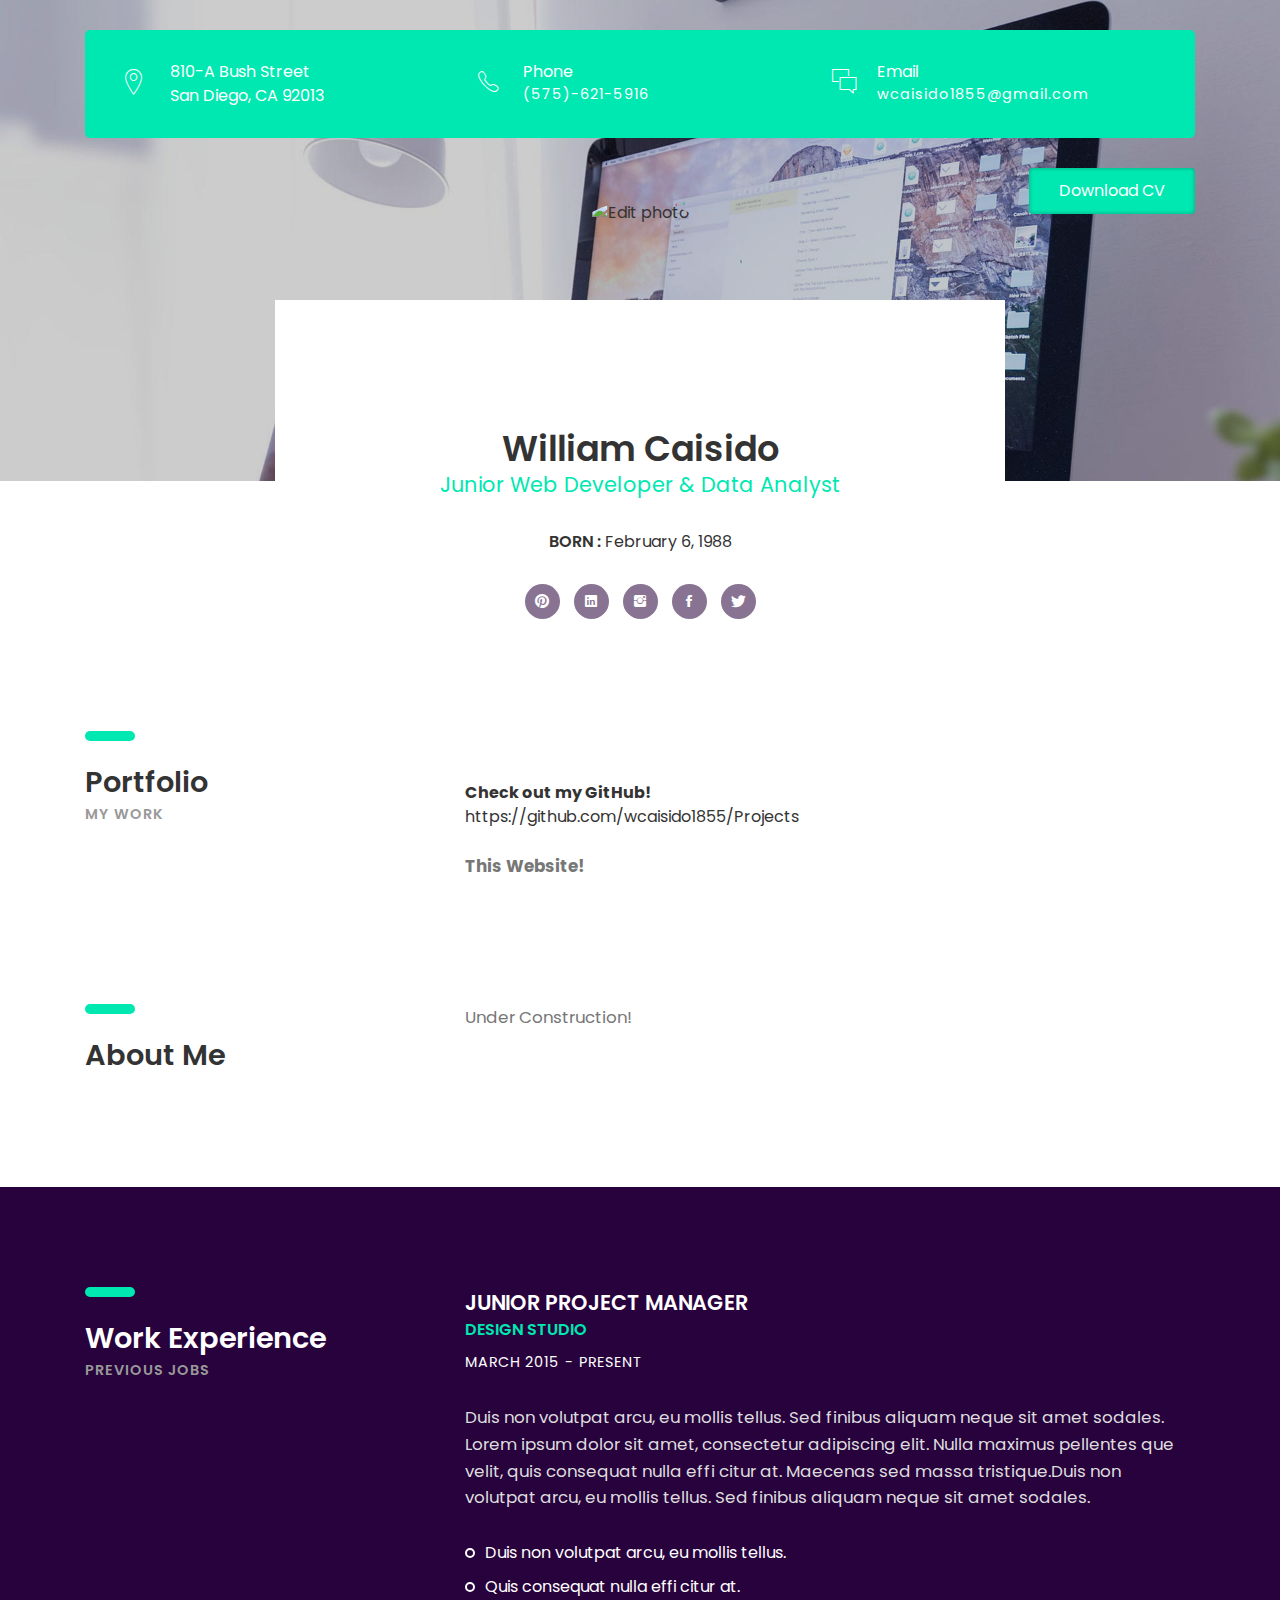
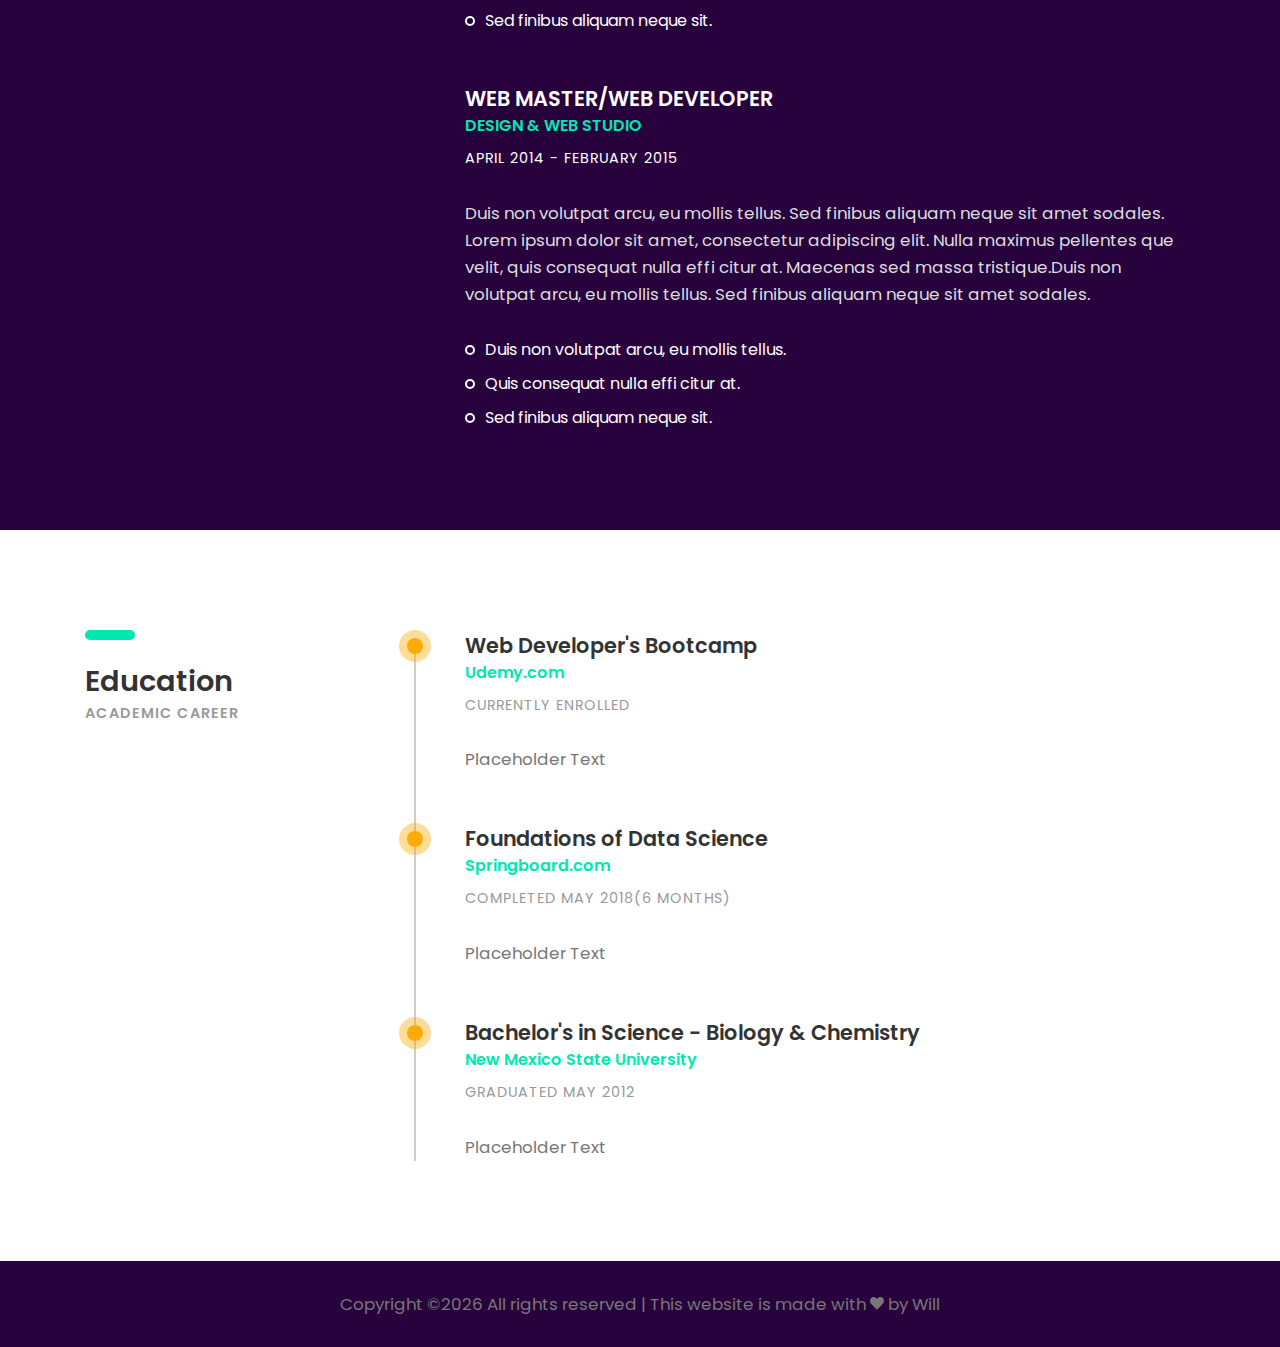
==== index.html @ fd8998e7 "1.1 - Import and Update Site Text" ====
<!DOCTYPE HTML>
<html lang="en">
<head>
	<title>William Caisido</title>
	<meta http-equiv="X-UA-Compatible" content="IE=edge">
    <meta name="viewport" content="width=device-width, initial-scale=1">
	<meta charset="UTF-8">
	
	
	<!-- Font -->
	
	<link href="https://fonts.googleapis.com/css?family=Poppins:400,500,600,700%7CAllura" rel="stylesheet">
	
	<!-- Stylesheets -->
	
	<link href="common-css/bootstrap.css" rel="stylesheet">
	
	<link href="common-css/ionicons.css" rel="stylesheet">
	
	<link href="common-css/fluidbox.min.css" rel="stylesheet">
	
	<link href="01-cv-portfolio/css/styles.css" rel="stylesheet">
	
	<link href="01-cv-portfolio/css/responsive.css" rel="stylesheet">
	
</head>
<body>
	
	<header>
		<div class="container">
			<div class="heading-wrapper">
				<div class="row">
					<div class="col-sm-6 col-md-6 col-lg-4">
						<div class="info">
							<i class="icon ion-ios-location-outline"></i>
							<div class="right-area">
								<h5>810-A Bush Street</h5>
								<h5>San Diego, CA 92013</h5>
							</div><!-- right-area -->
						</div><!-- info -->
					</div><!-- col-sm-4 -->
					
					<div class="col-sm-6 col-md-6 col-lg-4">
						<div class="info">
							<i class="icon ion-ios-telephone-outline"></i>
							<div class="right-area">
								<h5>Phone</h5>
								<h6>(575)-621-5916</h6>
							</div><!-- right-area -->
						</div><!-- info -->
					</div><!-- col-sm-4 -->
					
					<div class="col-sm-6 col-md-6 col-lg-4">
						<div class="info">
							<i class="icon ion-ios-chatboxes-outline"></i>
							<div class="right-area">
								<h5>Email</h5>
								<h6>wcaisido1855@gmail.com</h6>
							</div><!-- right-area -->
						</div><!-- info -->
					</div><!-- col-sm-4 -->
				</div><!-- row -->
			</div><!-- heading-wrapper -->
			
			<a class="downlad-btn" href="#">Download CV</a>
		</div><!-- container -->
	</header>
	
	<section class="intro-section">
		<div class="container">
			<div class="row">
				<div class="col-md-1 col-lg-2"></div>
				<div class="col-md-10 col-lg-8">
					<div class="intro">
						<div class="profile-img"><img src="https://media.licdn.com/dms/image/C4E03AQG9U7zNaRZNkA/profile-displayphoto-shrink_200_200/0?e=1534982400&amp;v=beta&amp;t=kC7SGoG4UHSGlye26r6-BPdef0Oy0zSQpSde2xQ9Ycw" class="profile-photo-edit__preview" alt="Edit photo" height="200" width="128"></div>
						<h2><b>William Caisido</b></h2>
						<h4 class="font-yellow">Junior Web Developer & Data Analyst</h4>
						<ul class="information margin-tb-30">
							<li><b>BORN : </b>February 6, 1988</li>

						</ul>
						<ul class="social-icons">
							<li><a href="#"><i class="ion-social-pinterest"></i></a></li>
							<li><a href="#"><i class="ion-social-linkedin"></i></a></li>
							<li><a href="#"><i class="ion-social-instagram"></i></a></li>
							<li><a href="#"><i class="ion-social-facebook"></i></a></li>
							<li><a href="#"><i class="ion-social-twitter"></i></a></li>
						</ul>
					</div><!-- intro -->
				</div><!-- col-sm-8 -->
			</div><!-- row -->
		</div><!-- container -->
	</section><!-- intro-section -->
	
	<section class="portfolio-section section">
		<div class="container">
			<div class="row">
				<div class="col-sm-4">
					<div class="heading">
						<h3><b>Portfolio</b></h3>
						<h6 class="font-lite-black"><b>MY WORK</b></h6>
						
					</div>
				</div><!-- col-sm-4 -->
			<div class="col-sm-8">
					<p class="margin-b-50"></p>
					<li><strong>Check out my GitHub!</strong></b>
						<ul>https://github.com/wcaisido1855/Projects</ul>
						<br>
						<p><strong>This Website!</strong></p>
					</br>
					</li>
			</div><!-- container -->	
		</div><!-- container -->
		

		
	</section><!-- portfolio-section -->
	
	
	<section class="about-section section">
		<div class="container">
			<div class="row">
				<div class="col-sm-4">
					<div class="heading">
						<h3><b>About Me</b></h3>
					</div>
				</div><!-- col-sm-4 -->
				<div class="col-sm-8">
					<p class="margin-b-50">Under Construction!</p>
					

		</div><!-- container -->
	</section><!-- about-section -->
	
	<section class="experience-section section">
		<div class="container">
			<div class="row">
				<div class="col-sm-4">
					<div class="heading">
						<h3><b>Work Experience</b></h3>
						<h6 class="font-lite-black"><b>PREVIOUS JOBS</b></h6>
					</div>
				</div><!-- col-sm-4 -->
				<div class="col-sm-8">
				
					<div class="experience margin-b-50">
						<h4><b>JUNIOR PROJECT MANAGER</b></h4>
						<h5 class="font-yellow"><b>DESIGN STUDIO</b></h5>
						<h6 class="margin-t-10">MARCH 2015 - PRESENT</h6>
						<p class="font-semi-white margin-tb-30">Duis non volutpat arcu, eu mollis tellus. Sed finibus aliquam neque sit amet sodales. 
							Lorem ipsum dolor sit amet, consectetur adipiscing elit. Nulla maximus pellentes que velit, 
							quis consequat nulla effi citur at. Maecenas sed massa tristique.Duis non volutpat arcu, 
							eu mollis tellus. Sed finibus aliquam neque sit amet sodales. </p>
						<ul class="list margin-b-30">
							<li>Duis non volutpat arcu, eu mollis tellus.</li>
							<li>Quis consequat nulla effi citur at.</li>
							<li>Sed finibus aliquam neque sit.</li>
						</ul>
					</div><!-- experience -->
					
					<div class="experience margin-b-50">
						<h4><b>WEB MASTER/WEB DEVELOPER</b></h4>
						<h5 class="font-yellow"><b>DESIGN & WEB STUDIO</b></h5>
						<h6 class="margin-t-10">APRIL 2014 - FEBRUARY 2015</h6>
						<p class="font-semi-white margin-tb-30">Duis non volutpat arcu, eu mollis tellus. Sed finibus aliquam neque sit amet sodales. 
							Lorem ipsum dolor sit amet, consectetur adipiscing elit. Nulla maximus pellentes que velit, 
							quis consequat nulla effi citur at. Maecenas sed massa tristique.Duis non volutpat arcu, 
							eu mollis tellus. Sed finibus aliquam neque sit amet sodales. </p>
						<ul class="list margin-b-30">
							<li>Duis non volutpat arcu, eu mollis tellus.</li>
							<li>Quis consequat nulla effi citur at.</li>
							<li>Sed finibus aliquam neque sit.</li>
						</ul>
					</div><!-- experience -->
					
				</div><!-- col-sm-8 -->
			</div><!-- row -->
		</div><!-- container -->
		
	</section><!-- experience-section -->
	
	<section class="education-section section">
		<div class="container">
			<div class="row">
				<div class="col-sm-4">
					<div class="heading">
						<h3><b>Education</b></h3>
						<h6 class="font-lite-black"><b>ACADEMIC CAREER</b></h6>
					</div>
				</div><!-- col-sm-4 -->
				<div class="col-sm-8">
					<div class="education-wrapper">
						<div class="education margin-b-50">
							<h4><b>Web Developer's Bootcamp</b></h4>
							<h5 class="font-yellow"><b>Udemy.com</b></h5>
							<h6 class="font-lite-black margin-t-10">CURRENTLY ENROLLED</h6>
							<p class="margin-tb-30">Placeholder Text</p>
						</div><!-- education -->
						
						<div class="education margin-b-50">
							<h4><b>Foundations of Data Science</b></h4>
							<h5 class="font-yellow"><b>Springboard.com</b></h5>
							<h6 class="font-lite-black margin-t-10">COMPLETED MAY 2018(6 MONTHS)</h6>
							<p class="margin-tb-30">Placeholder Text</p>
						</div><!-- education -->
						
						<div class="education margin-b-50">
							<h4><b>Bachelor's in Science  - Biology & Chemistry</b></h4>
							<h5 class="font-yellow"><b>New Mexico State University</b></h5>
							<h6 class="font-lite-black margin-t-10">GRADUATED MAY 2012</h6>
							<p class="margin-tb-30">Placeholder Text</p>
						</div><!-- education -->
					</div><!-- education-wrapper -->
				</div><!-- col-sm-8 -->
			</div><!-- row -->
		</div><!-- container -->
		
	</section><!-- about-section -->
	
	
	<footer>
		<p class="copyright">
			<!-- Link back to Colorlib can't be removed. Template is licensed under CC BY 3.0. -->
Copyright &copy;<script>document.write(new Date().getFullYear());</script> All rights reserved | This website is made with <i class="ion-heart" aria-hidden="true"></i> by <a href="https://colorlib.com" target="_blank">Will</a>
<!-- Link back to Colorlib can't be removed. Template is licensed under CC BY 3.0. -->
		</p>


	</footer>
	
	
	<!-- SCIPTS -->
	
	<script src="common-js/jquery-3.2.1.min.js"></script>
	
	<script src="common-js/tether.min.js"></script>
	
	<script src="common-js/bootstrap.js"></script>
	
	<script src="common-js/isotope.pkgd.min.js"></script>
	
	<script src="common-js/jquery.waypoints.min.js"></script>
	
	<script src="common-js/progressbar.min.js"></script>
	
	<script src="common-js/jquery.fluidbox.min.js"></script>
	
	<script src="common-js/scripts.js"></script>
	
</body>
</html>
---- common-css/fluidbox.min.css ----
@-webkit-keyframes a{0%{-webkit-transform:translate(-50%,-50%) rotateX(0) rotateY(0);transform:translate(-50%,-50%) rotateX(0) rotateY(0)}50%{-webkit-transform:translate(-50%,-50%) rotateX(-180deg) rotateY(0);transform:translate(-50%,-50%) rotateX(-180deg) rotateY(0)}to{-webkit-transform:translate(-50%,-50%) rotateX(-180deg) rotateY(-180deg);transform:translate(-50%,-50%) rotateX(-180deg) rotateY(-180deg)}}@keyframes a{0%{-webkit-transform:translate(-50%,-50%) rotateX(0) rotateY(0);transform:translate(-50%,-50%) rotateX(0) rotateY(0)}50%{-webkit-transform:translate(-50%,-50%) rotateX(-180deg) rotateY(0);transform:translate(-50%,-50%) rotateX(-180deg) rotateY(0)}to{-webkit-transform:translate(-50%,-50%) rotateX(-180deg) rotateY(-180deg);transform:translate(-50%,-50%) rotateX(-180deg) rotateY(-180deg)}}.fluidbox{outline:none}.fluidbox__overlay{background-color:hsla(0,0%,100%,.85);cursor:pointer;cursor:zoom-out;opacity:0;pointer-events:none;position:fixed;top:-100%;left:0;bottom:-100%;right:0;-webkit-transition:all .5s ease-in-out;transition:all .5s ease-in-out}.fluidbox--opened .fluidbox__overlay{pointer-events:auto}.fluidbox__wrap{background-position:center center;background-size:cover;margin:0 auto;position:relative;-webkit-transition:all .5s ease-in-out;transition:all .5s ease-in-out}.fluidbox--closed .fluidbox__thumb,.fluidbox__thumb{-webkit-transition:opacity 0s ease-in-out 0s;transition:opacity 0s ease-in-out 0s}.fluidbox__ghost{background-size:100% 100%;background-position:center center;background-repeat:no-repeat;position:absolute;-webkit-transition:opacity 0s 0s,-webkit-transform .5s 0s;transition:opacity 0s 0s,-webkit-transform .5s 0s;transition:opacity 0s 0s,transform .5s 0s;transition:opacity 0s 0s,transform .5s 0s,-webkit-transform .5s 0s}.fluidbox--opened .fluidbox__ghost{cursor:pointer;cursor:zoom-out}.fluidbox--closed .fluidbox__ghost{-webkit-transition:opacity 0s .5s,-webkit-transform .5s 0s;transition:opacity 0s .5s,-webkit-transform .5s 0s;transition:opacity 0s .5s,transform .5s 0s;transition:opacity 0s .5s,transform .5s 0s,-webkit-transform .5s 0s}.fluidbox__loader{opacity:0;-webkit-perspective:200px;perspective:200px;pointer-events:none;position:absolute;top:0;left:0;bottom:0;right:0}.fluidbox__loader:before{background-color:hsla(0,0%,100%,.85);content:'';-webkit-transform-style:preserve-3d;transform-style:preserve-3d;position:absolute;top:50%;left:50%;width:20%;padding-bottom:20%;-webkit-transform:translate(-50%,-50%);transform:translate(-50%,-50%);-webkit-transition-property:-webkit-transform;transition-property:-webkit-transform;transition-property:transform;transition-property:transform,-webkit-transform;-webkit-transition-duration:.5s;transition-duration:.5s;-webkit-transition-delay:0s;transition-delay:0s}.fluidbox--loading .fluidbox__loader{opacity:1;-webkit-transition:opacity .5s ease-in-out .5s;transition:opacity .5s ease-in-out .5s}.fluidbox--loading .fluidbox__loader:before{-webkit-animation:a 1s 0s infinite ease-in-out forwards;animation:a 1s 0s infinite ease-in-out forwards}
/*# sourceMappingURL=fluidbox.min.css.map */
---- 01-cv-portfolio/css/styles.css ----
/*
====================================================

* 	[Master Stylesheet]
	
	Theme Name :  
	Version    :  
	Author     :  
	Author URI :  

====================================================

	TOC
	
	1. PRIMARY STYLES
	2. COMMONS FOR PAGE DESIGN
	3. HEADER
	4. INTRO SECTION
	5. PORFOLIO SECTION
	6. ABOUT SECTION
	7. EXPERIENCE SECTION
	8. EDUCATION SECTION
	9. COUNTER SECTION
	10. FOOTER

====================================================


/* ---------------------------------
1. PRIMARY STYLES
--------------------------------- */

html{ font-size: 100%; height: 100%; overflow-x: hidden; margin: 0px;  padding: 0px; touch-action: manipulation; }


body{ font-size: 16px; font-family: 'Poppins', serif; width: 100%; height: 100%; margin: 0; font-weight: 400;
	-webkit-font-smoothing: antialiased; -moz-osx-font-smoothing: grayscale; word-wrap: break-word; 
	color: #333; }

h1, h2, h3, h4, h5, h6, p, a, ul, span, li, img, inpot, button{ margin: 0; padding: 0; }

h1,h2,h3,h4,h5,h6{ line-height: 1.5; font-weight: inherit; }

h1,h2,h3{ font-family: 'Poppins', cursive; }

p{ line-height: 1.6; font-size: 1.05em; font-weight: 400; color: #777; }

h1{ font-size: 4em; line-height: 1; }
h2{ font-size: 2.2em; line-height: 1.1; }
h3{ font-size: 1.8em; }
h4{ font-size: 1.3em; }
h5{ font-size: 1em; }
h6{ font-size: .9em; letter-spacing: 1px; }

a, button{ display: inline-block; text-decoration: none; color: inherit; line-height: 1; 
	-webkit-transition: all .25s ease-in-out; transition: all .25s ease-in-out; }

a:focus, a:active, a:hover,
button:focus, button:active, button:hover,
a b.light-color:hover{ text-decoration: none; color: #00e8b1; }

b{ font-weight: 600; }

img{ width: 100%; }

li{ list-style: none; display: inline-block; }

span{ display: inline-block; }

button{ outline: 0; border: 0; background: none; cursor: pointer; }

.icon{ font-size: 1.1em; display: inline-block; line-height: inherit; }

[class^="icon-"]:before, [class*=" icon-"]:before{ line-height: inherit; }

b.max-bold{ font-weight: 700; }



/* ---------------------------------
2. COMMONS FOR PAGE DESIGN
--------------------------------- */

.section{ padding: 100px 0 50px; }

.section .heading{ margin-bottom: 60px; }

.section .heading:before{ content:''; height: 10px; width: 50px; border-radius: 5px;
	margin-bottom: 20px; display: block; background: #00e8b1; }
	
.margin-t-10{ margin-top: 10px; }

.margin-b-30{ margin-bottom: 30px; }
.margin-b-50{ margin-bottom: 50px; }

.margin-tb-30{ margin-top: 30px; margin-bottom: 30px; }

.font-yellow{ color: #00e8b1; }

.font-semi-white{ color: #ddd; }

.font-lite-black{ color: #999; }


/* ---------------------------------
3. HEADER
--------------------------------- */

header{ position: absolute; top: 30px; left: 0; right: 0; z-index: 100; }

header .heading-wrapper{ border-radius: 5px; padding: 30px 40px 20px; background: #00e8b1; color: #fff; }

header .info{ margin-bottom: 10px; }

header .info .icon{ float: left; font-size: 30px; }

header .info .right-area{ margin-left: 45px; }

header .downlad-btn{ padding: 15px 30px; border-radius: 4px; float: right; margin-top: 30px;
	box-shadow: inset 0 0px 4px rgba(0,0,0,.3); background: #00e8b1; color: #fff; 
	-webkit-transition: all .2s ease; transition: all .2s ease; }

header .downlad-btn:hover{ -webkit-transform: translateY(-4px); transform: translateY(-4px); }


/* ---------------------------------
4. INTRO SECTION
--------------------------------- */

.intro-section{ padding-top: 200px; position: relative; background-size: cover; 
	z-index: 1;background-image: url(../../images/slider-1-1920x1080.jpg); }

.intro-section:before{ content:''; z-index: -1; position: absolute; top: 0; bottom: 0; left: 0; 
	right: 0; background: rgba(0,0,0, .2); }
	
.intro-section:after{ content: ''; position: absolute; bottom: 0; left: 0; right: 0;
	height: 150px; z-index: -1; background: #fff; }

.intro{ padding: 0 20px; margin-top: 100px; text-align: center; background: #fff; }

.intro .profile-img{ height: 200px; width: 200px; border-radius: 100px; margin: 0 auto; 
	overflow: hidden; position: relative; top: -100px; margin-bottom: -70px;  }

.intro .information > li{ display: block; margin: 5px 0; }

.intro .social-icons > li > a{ height: 35px; line-height: 35px; width: 35px; border-radius: 20px; 
	overflow: hidden; z-index: 1; position: relative; margin: 0 5px 5px; background: #887392; color: #fff; }

.intro .social-icons > li > a:after{ content: ''; position: absolute; bottom: 0; left: 0; right: 0;
	top: 0; z-index: -1; border-radius: 20px; background: #FFA804; 
	-webkit-transition: all .2s ease; transition: all .2s ease;
	-webkit-transform: scale(0); transform: scale(0); }

.intro .social-icons > li > a:hover:after{ -webkit-transform: scale(1); transform: scale(1); }


/* ---------------------------------
5. PORFOLIO SECTION
--------------------------------- */

.portfolio-section{ padding-bottom: 0; }

.portfolio-section .portfolioFilter{ margin-top: 60px; color: #666; }

.portfolio-section .portfolioFilter a{ margin: 10px 10px 0 0; }

.portfolio-section .portfolioFilter a.current{  color: #FFA804; }

.portfolio-section .portfolioContainer{ margin-left: -15px; margin-right: -15px; }

.portfolio-section .p-item{ width: 33.333%; padding: 0 7.5px 0px; margin-top: 15px; }

.portfolio-section .p-item a{ display: inline; }

.portfolio-section .p-item.p-item-2 .img:first-child{ float: left; width: 50%; padding-right: 7.5px; }

.portfolio-section .p-item.p-item-2 .img:last-child{ float: right; width: 50%; padding-left: 7.5px; }


/* ---------------------------------
6. ABOUT SECTION
--------------------------------- */

.radial-progress{ position: relative; max-width: 200px; margin: 0 auto; }

.radial-progress .progressbar-text{ font-size: 2.2em; font-weight: 500; 
	padding-bottom: 25px!important; color: #333!important; }

.radial-progress .progressbar-text:after{ content:'%'; }

.radial-progress .progress-title{ position: absolute; top: 50%; left: 50%; width: 100%;
	letter-spacing: 0; text-align: center; transform: translate(-50%, 15px); color: #777; }

	

/* ---------------------------------
7. EXPERIENCE SECTION
--------------------------------- */

.experience-section{ background: #28023D; color: #fff; }

.experience .list > li{ display: block; position: relative; margin-bottom: 10px; padding-left: 20px; }

.experience .list > li:before{ content: ''; position: absolute; top: 50%; left: 0; height: 10px; 
	width: 10px; margin-top: -5px; display: block; border-radius: 10px; border: 2px solid #fff; }

	
/* ---------------------------------
8. EDUCATION SECTION
--------------------------------- */

.education-wrapper{ position: relative; }

.education-wrapper:after{ content:''; position: absolute; top: 8px; bottom: 0; left: -51px;
	width: 2px; background: #ccc; }

.education-wrapper .education{ position: relative; }

.education-wrapper .education:after{ content:''; position: absolute; top: 8px; left: -58px; width: 16px; 
	height: 16px; border-radius: 10px; z-index: 1;
	box-shadow: 0 0 0 8px rgba(255,171,0, .4); background: #FFAB00; }
	
	
/* ---------------------------------
9. COUNTER SECTION
--------------------------------- */

.counter-section{ position: relative; padding: 100px 0 70px; background-size: cover; z-index: 1; 
	background-image: url(../../images/slider-2-1920x600.jpg); color: #fff; }

.counter-section:after{ content:''; z-index: -1; position: absolute; top: 0; bottom: 0; left: 0; 
	right: 0; background: rgba(0,0,0, .2); }

.counter{ position: relative; }
	
.counter .title{ text-align: right; margin-right: 130px; }

.counter .desc{ position: absolute; bottom: 4px; right: 0px; width: 110px; }


/* RADIAL PREOGRESS SECTION */


.radial-progress{ position: relative; max-width: 200px; margin: 0 auto; }

.radial-progress .progressbar-text{ font-size: 2.2em; font-weight: 500; 
	padding-bottom: 25px!important; color: #333!important; }

.radial-progress .progressbar-text:after{ content:'%'; }

.radial-progress .progress-title{ position: absolute; top: 50%; left: 50%; width: 100%;
	letter-spacing: 0; text-align: center; transform: translate(-50%, 15px); color: #777; }

	
	
/* ---------------------------------
10. FOOTER
--------------------------------- */

.copyright{ text-align: center; padding: 30px 0; background: #28023D; }
---- 01-cv-portfolio/css/responsive.css ----
/* Screens Resolution : 992px
-------------------------------------------------------------------------- */
@media only screen and (max-width: 1200px) {
	/* ---------------------------------
	9. COUNTER SECTION
	--------------------------------- */

	.counter-section{ text-align: center; padding: 50px 0 20px; }

	.counter{ display: inline-block; }
	
	.counter .desc{ text-align: left; }
}

/* Screens Resolution : 992px
-------------------------------------------------------------------------- */
@media only screen and (max-width: 992px) {
	
	/* ---------------------------------
	4. INTRO SECTION
	--------------------------------- */

	.intro-section{ padding-top: 250px; }
	
}

/* Screens Resolution : 767px
-------------------------------------------------------------------------- */
@media only screen and (max-width: 767px) {
	
	/* ---------------------------------
	1. PRIMARY STYLES
	--------------------------------- */

	p{ line-height: 1.4; }

	h1{ font-size: 3em; }
	h2{ font-size: 2em; }
	h3{ font-size: 1.8em; }


	
	/* ---------------------------------
	2. COMMONS FOR PAGE DESIGN
	--------------------------------- */

	.section{ padding: 50px 0 0px; }

	.section .heading{ margin-bottom: 30px; }

	
	/* ---------------------------------
	4. INTRO SECTION
	--------------------------------- */

	.intro-section{ padding-top: 350px; }


	/* ---------------------------------
	5. PORFOLIO SECTION
	--------------------------------- */

	.portfolio-section{ padding-bottom: 0; }
	
	.portfolio-section .portfolioFilter{ margin: 0px 0 10px; }
	
	.portfolio-section .portfolioContainer{ margin-left: 0; margin-right: 0; }

	.portfolio-section .p-item{ width: 50%; padding: 0 15px 0px; }

	.portfolio-section .p-item{ max-width: 400px; }

	
	/* ---------------------------------
	8. EDUCATION SECTION
	--------------------------------- */
	
	.education-wrapper:after,
	.education-wrapper .education:after{ display: none; }

}

/* Screens Resolution : 575px
-------------------------------------------------------------------------- */
@media only screen and (max-width: 575px) {
	
	/* ---------------------------------
	1. PRIMARY STYLES
	--------------------------------- */

	body{ font-size: 14px;  }
	

	/* ---------------------------------
	5. PORFOLIO SECTION
	--------------------------------- */
	
	.portfolio-section .p-item{ width: 100%; }
	
}

/* Screens Resolution : 479px
-------------------------------------------------------------------------- */
@media only screen and (max-width: 479px) {


}

/* Screens Resolution : 359px
-------------------------------------------------------------------------- */
@media only screen and (max-width: 359px) {
	
	/* ---------------------------------
	3. HEADER
	--------------------------------- */

	header .heading-wrapper{  padding: 30px 20px 20px; }

	header .info .icon{ font-size: 25px; }

	header .info .right-area{ margin-left: 35px; }

}

/* Screens Resolution : 290px
-------------------------------------------------------------------------- */
@media only screen and (max-width: 290px) {

	
}

/* Screens Resolution : 290px
-------------------------------------------------------------------------- */
@media only screen and (max-width: 260px) {
	
	/* ---------------------------------
	3. HEADER
	--------------------------------- */

	header .heading-wrapper{  padding: 10px 15px 0px; }

	header .info .icon{ font-size: 15px; }

	header .info .right-area{ margin-left: 20px; }
	
	/* ---------------------------------
	4. INTRO SECTION
	--------------------------------- */

	.intro .profile-img{ width: 80%; height: auto; top: 0; margin-bottom: 10px; }
	
	.intro{ padding: 20px 10px 0; margin-right: -15px; margin-left: -15px; }
	
}
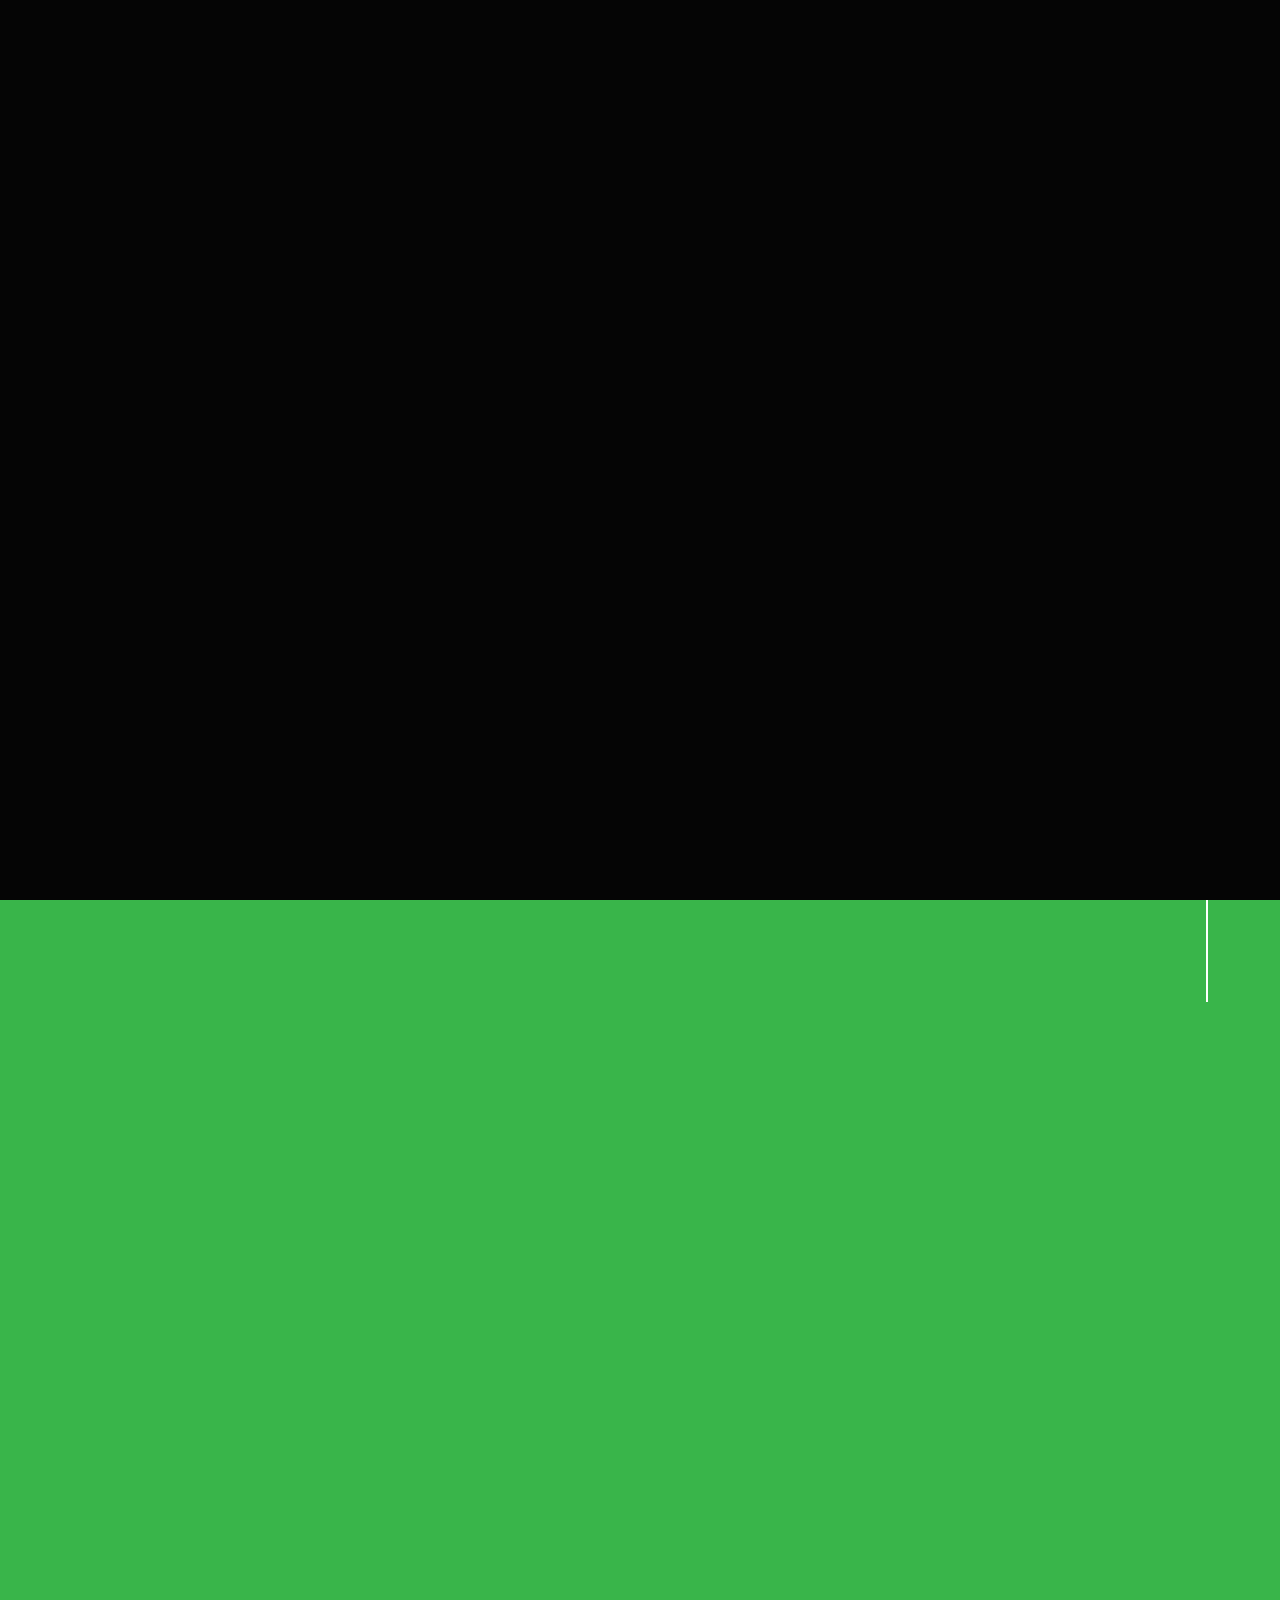
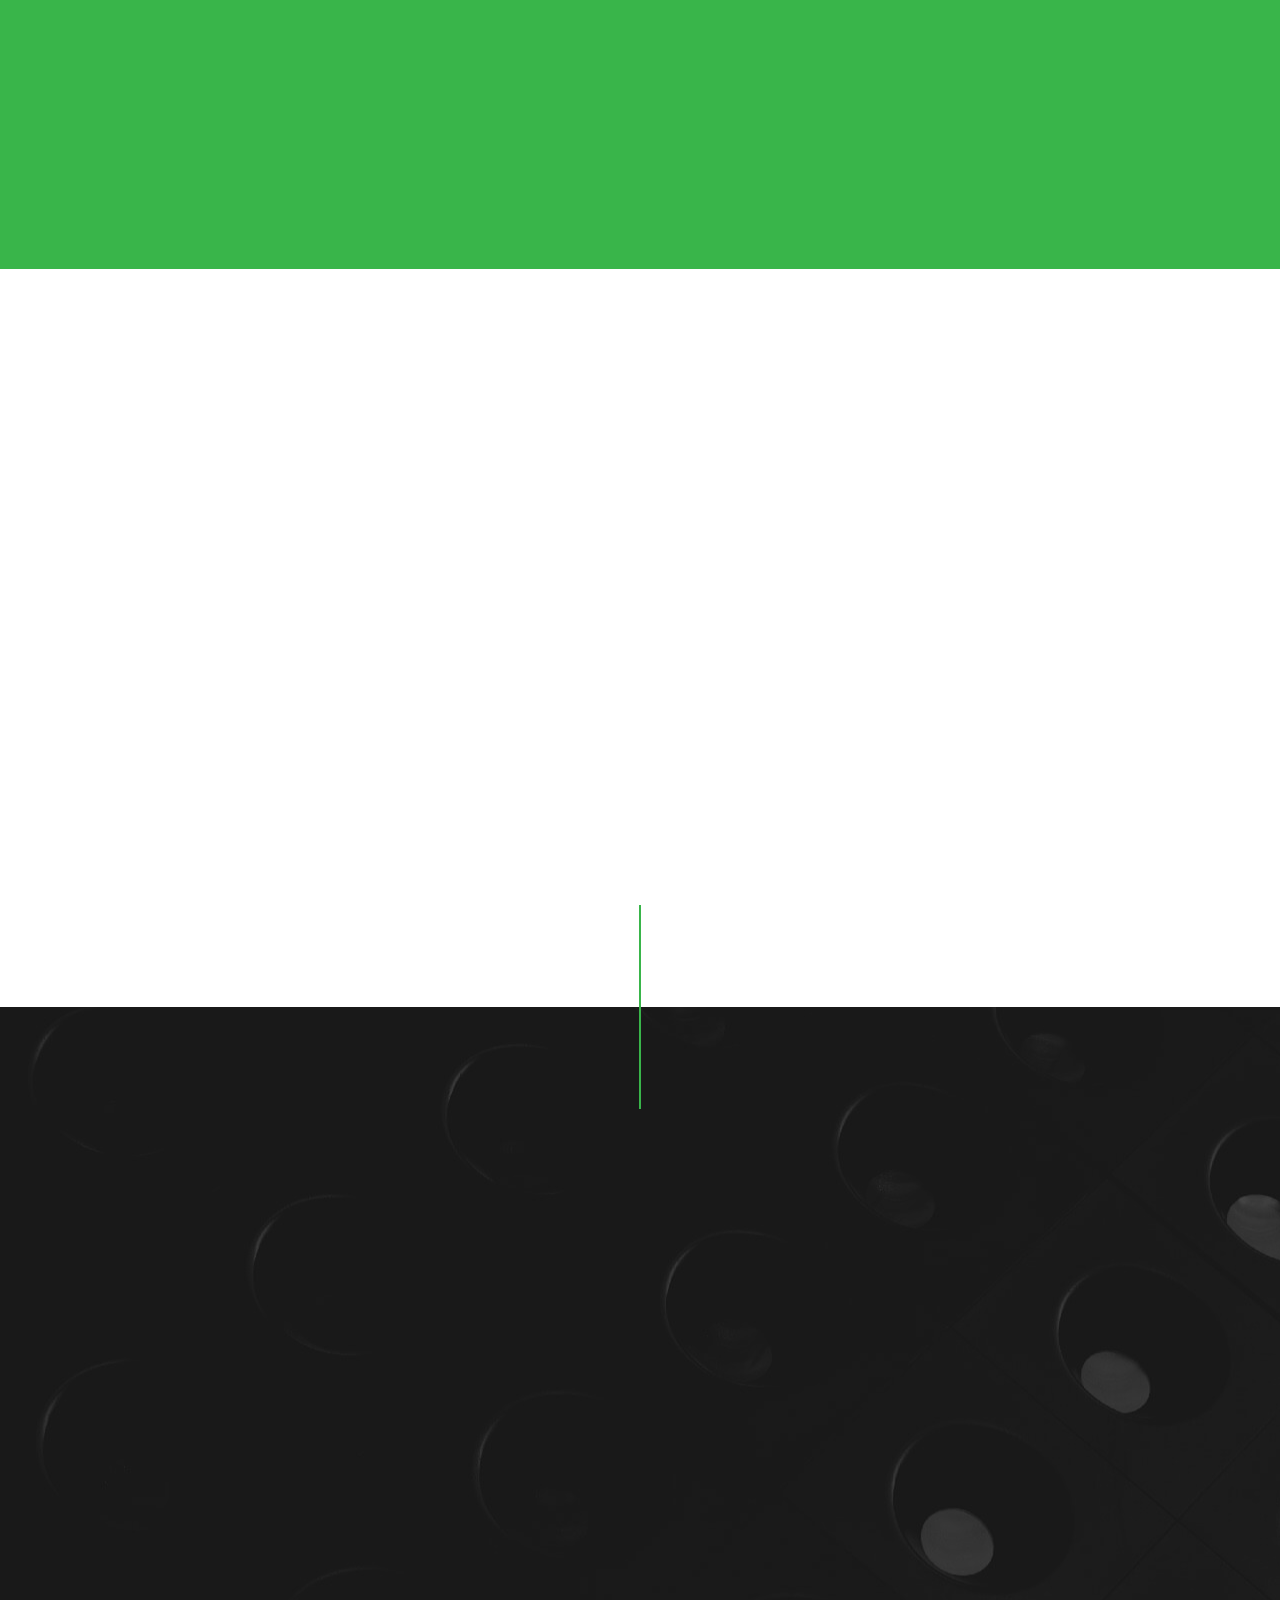
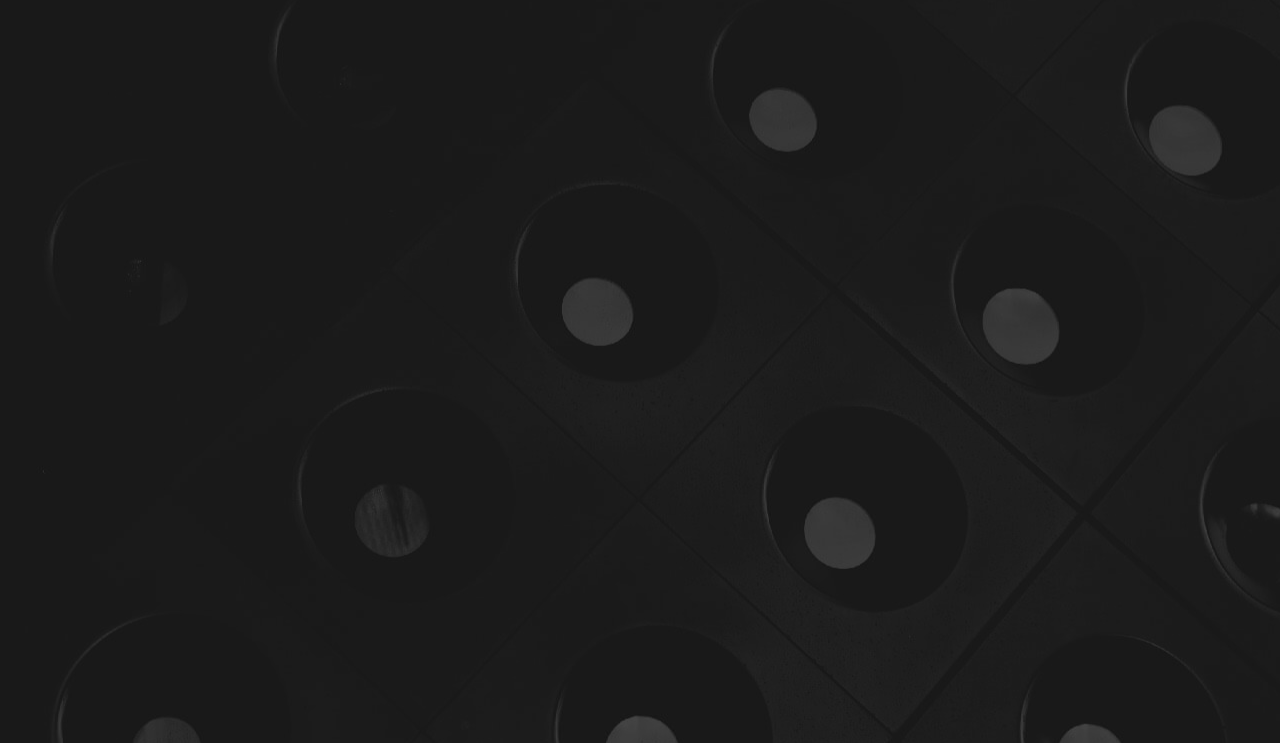
==== commit c89038f1: "Updated Files to reflect Site Version 2.0" ====
--- a/index.html
+++ b/index.html
@@ -1,252 +1,390 @@
-<!DOCTYPE HTML>
-<html lang="en">
+<!DOCTYPE html>
+<!--[if lt IE 9 ]><html class="no-js oldie" lang="en"> <![endif]-->
+<!--[if IE 9 ]><html class="no-js oldie ie9" lang="en"> <![endif]-->
+<!--[if (gte IE 9)|!(IE)]><!-->
+<html class="no-js" lang="en">
+<!--<![endif]-->
+
 <head>
-	<title>William Caisido</title>
-	<meta http-equiv="X-UA-Compatible" content="IE=edge">
+
+    <!--- basic page needs
+    ================================================== -->
+    <meta charset="utf-8">
+    <title>Caisido</title>
+    <meta name="description" content="">
+    <meta name="author" content="">
+
+    <!-- mobile specific metas
+    ================================================== -->
     <meta name="viewport" content="width=device-width, initial-scale=1">
-	<meta charset="UTF-8">
-	
-	
-	<!-- Font -->
-	
-	<link href="https://fonts.googleapis.com/css?family=Poppins:400,500,600,700%7CAllura" rel="stylesheet">
-	
-	<!-- Stylesheets -->
-	
-	<link href="common-css/bootstrap.css" rel="stylesheet">
-	
-	<link href="common-css/ionicons.css" rel="stylesheet">
-	
-	<link href="common-css/fluidbox.min.css" rel="stylesheet">
-	
-	<link href="01-cv-portfolio/css/styles.css" rel="stylesheet">
-	
-	<link href="01-cv-portfolio/css/responsive.css" rel="stylesheet">
-	
+
+    <!-- CSS
+    ================================================== -->
+    <link rel="stylesheet" href="css/base.css">
+    <link rel="stylesheet" href="css/vendor.css">
+    <link rel="stylesheet" href="css/main.css">
+
+    <!-- script
+    ================================================== -->
+    <script src="js/modernizr.js"></script>
+    <script src="js/pace.min.js"></script>
+
+    <!-- favicons
+    ================================================== -->
+    <link rel="shortcut icon" href="favicon.ico" type="image/x-icon">
+    <link rel="icon" href="favicon.ico" type="image/x-icon">
+
 </head>
-<body>
-	
-	<header>
-		<div class="container">
-			<div class="heading-wrapper">
-				<div class="row">
-					<div class="col-sm-6 col-md-6 col-lg-4">
-						<div class="info">
-							<i class="icon ion-ios-location-outline"></i>
-							<div class="right-area">
-								<h5>810-A Bush Street</h5>
-								<h5>San Diego, CA 92013</h5>
-							</div><!-- right-area -->
-						</div><!-- info -->
-					</div><!-- col-sm-4 -->
-					
-					<div class="col-sm-6 col-md-6 col-lg-4">
-						<div class="info">
-							<i class="icon ion-ios-telephone-outline"></i>
-							<div class="right-area">
-								<h5>Phone</h5>
-								<h6>(575)-621-5916</h6>
-							</div><!-- right-area -->
-						</div><!-- info -->
-					</div><!-- col-sm-4 -->
-					
-					<div class="col-sm-6 col-md-6 col-lg-4">
-						<div class="info">
-							<i class="icon ion-ios-chatboxes-outline"></i>
-							<div class="right-area">
-								<h5>Email</h5>
-								<h6>wcaisido1855@gmail.com</h6>
-							</div><!-- right-area -->
-						</div><!-- info -->
-					</div><!-- col-sm-4 -->
-				</div><!-- row -->
-			</div><!-- heading-wrapper -->
-			
-			<a class="downlad-btn" href="#">Download CV</a>
-		</div><!-- container -->
-	</header>
-	
-	<section class="intro-section">
-		<div class="container">
-			<div class="row">
-				<div class="col-md-1 col-lg-2"></div>
-				<div class="col-md-10 col-lg-8">
-					<div class="intro">
-						<div class="profile-img"><img src="https://media.licdn.com/dms/image/C4E03AQG9U7zNaRZNkA/profile-displayphoto-shrink_200_200/0?e=1534982400&amp;v=beta&amp;t=kC7SGoG4UHSGlye26r6-BPdef0Oy0zSQpSde2xQ9Ycw" class="profile-photo-edit__preview" alt="Edit photo" height="200" width="128"></div>
-						<h2><b>William Caisido</b></h2>
-						<h4 class="font-yellow">Junior Web Developer & Data Analyst</h4>
-						<ul class="information margin-tb-30">
-							<li><b>BORN : </b>February 6, 1988</li>
-
-						</ul>
-						<ul class="social-icons">
-							<li><a href="#"><i class="ion-social-pinterest"></i></a></li>
-							<li><a href="#"><i class="ion-social-linkedin"></i></a></li>
-							<li><a href="#"><i class="ion-social-instagram"></i></a></li>
-							<li><a href="#"><i class="ion-social-facebook"></i></a></li>
-							<li><a href="#"><i class="ion-social-twitter"></i></a></li>
-						</ul>
-					</div><!-- intro -->
-				</div><!-- col-sm-8 -->
-			</div><!-- row -->
-		</div><!-- container -->
-	</section><!-- intro-section -->
-	
-	<section class="portfolio-section section">
-		<div class="container">
-			<div class="row">
-				<div class="col-sm-4">
-					<div class="heading">
-						<h3><b>Portfolio</b></h3>
-						<h6 class="font-lite-black"><b>MY WORK</b></h6>
-						
-					</div>
-				</div><!-- col-sm-4 -->
-			<div class="col-sm-8">
-					<p class="margin-b-50"></p>
-					<li><strong>Check out my GitHub!</strong></b>
-						<ul>https://github.com/wcaisido1855/Projects</ul>
-						<br>
-						<p><strong>This Website!</strong></p>
-					</br>
-					</li>
-			</div><!-- container -->	
-		</div><!-- container -->
-		
-
-		
-	</section><!-- portfolio-section -->
-	
-	
-	<section class="about-section section">
-		<div class="container">
-			<div class="row">
-				<div class="col-sm-4">
-					<div class="heading">
-						<h3><b>About Me</b></h3>
-					</div>
-				</div><!-- col-sm-4 -->
-				<div class="col-sm-8">
-					<p class="margin-b-50">Under Construction!</p>
-					
-
-		</div><!-- container -->
-	</section><!-- about-section -->
-	
-	<section class="experience-section section">
-		<div class="container">
-			<div class="row">
-				<div class="col-sm-4">
-					<div class="heading">
-						<h3><b>Work Experience</b></h3>
-						<h6 class="font-lite-black"><b>PREVIOUS JOBS</b></h6>
-					</div>
-				</div><!-- col-sm-4 -->
-				<div class="col-sm-8">
-				
-					<div class="experience margin-b-50">
-						<h4><b>JUNIOR PROJECT MANAGER</b></h4>
-						<h5 class="font-yellow"><b>DESIGN STUDIO</b></h5>
-						<h6 class="margin-t-10">MARCH 2015 - PRESENT</h6>
-						<p class="font-semi-white margin-tb-30">Duis non volutpat arcu, eu mollis tellus. Sed finibus aliquam neque sit amet sodales. 
-							Lorem ipsum dolor sit amet, consectetur adipiscing elit. Nulla maximus pellentes que velit, 
-							quis consequat nulla effi citur at. Maecenas sed massa tristique.Duis non volutpat arcu, 
-							eu mollis tellus. Sed finibus aliquam neque sit amet sodales. </p>
-						<ul class="list margin-b-30">
-							<li>Duis non volutpat arcu, eu mollis tellus.</li>
-							<li>Quis consequat nulla effi citur at.</li>
-							<li>Sed finibus aliquam neque sit.</li>
-						</ul>
-					</div><!-- experience -->
-					
-					<div class="experience margin-b-50">
-						<h4><b>WEB MASTER/WEB DEVELOPER</b></h4>
-						<h5 class="font-yellow"><b>DESIGN & WEB STUDIO</b></h5>
-						<h6 class="margin-t-10">APRIL 2014 - FEBRUARY 2015</h6>
-						<p class="font-semi-white margin-tb-30">Duis non volutpat arcu, eu mollis tellus. Sed finibus aliquam neque sit amet sodales. 
-							Lorem ipsum dolor sit amet, consectetur adipiscing elit. Nulla maximus pellentes que velit, 
-							quis consequat nulla effi citur at. Maecenas sed massa tristique.Duis non volutpat arcu, 
-							eu mollis tellus. Sed finibus aliquam neque sit amet sodales. </p>
-						<ul class="list margin-b-30">
-							<li>Duis non volutpat arcu, eu mollis tellus.</li>
-							<li>Quis consequat nulla effi citur at.</li>
-							<li>Sed finibus aliquam neque sit.</li>
-						</ul>
-					</div><!-- experience -->
-					
-				</div><!-- col-sm-8 -->
-			</div><!-- row -->
-		</div><!-- container -->
-		
-	</section><!-- experience-section -->
-	
-	<section class="education-section section">
-		<div class="container">
-			<div class="row">
-				<div class="col-sm-4">
-					<div class="heading">
-						<h3><b>Education</b></h3>
-						<h6 class="font-lite-black"><b>ACADEMIC CAREER</b></h6>
-					</div>
-				</div><!-- col-sm-4 -->
-				<div class="col-sm-8">
-					<div class="education-wrapper">
-						<div class="education margin-b-50">
-							<h4><b>Web Developer's Bootcamp</b></h4>
-							<h5 class="font-yellow"><b>Udemy.com</b></h5>
-							<h6 class="font-lite-black margin-t-10">CURRENTLY ENROLLED</h6>
-							<p class="margin-tb-30">Placeholder Text</p>
-						</div><!-- education -->
-						
-						<div class="education margin-b-50">
-							<h4><b>Foundations of Data Science</b></h4>
-							<h5 class="font-yellow"><b>Springboard.com</b></h5>
-							<h6 class="font-lite-black margin-t-10">COMPLETED MAY 2018(6 MONTHS)</h6>
-							<p class="margin-tb-30">Placeholder Text</p>
-						</div><!-- education -->
-						
-						<div class="education margin-b-50">
-							<h4><b>Bachelor's in Science  - Biology & Chemistry</b></h4>
-							<h5 class="font-yellow"><b>New Mexico State University</b></h5>
-							<h6 class="font-lite-black margin-t-10">GRADUATED MAY 2012</h6>
-							<p class="margin-tb-30">Placeholder Text</p>
-						</div><!-- education -->
-					</div><!-- education-wrapper -->
-				</div><!-- col-sm-8 -->
-			</div><!-- row -->
-		</div><!-- container -->
-		
-	</section><!-- about-section -->
-	
-	
-	<footer>
-		<p class="copyright">
-			<!-- Link back to Colorlib can't be removed. Template is licensed under CC BY 3.0. -->
-Copyright &copy;<script>document.write(new Date().getFullYear());</script> All rights reserved | This website is made with <i class="ion-heart" aria-hidden="true"></i> by <a href="https://colorlib.com" target="_blank">Will</a>
-<!-- Link back to Colorlib can't be removed. Template is licensed under CC BY 3.0. -->
-		</p>
-
-
-	</footer>
-	
-	
-	<!-- SCIPTS -->
-	
-	<script src="common-js/jquery-3.2.1.min.js"></script>
-	
-	<script src="common-js/tether.min.js"></script>
-	
-	<script src="common-js/bootstrap.js"></script>
-	
-	<script src="common-js/isotope.pkgd.min.js"></script>
-	
-	<script src="common-js/jquery.waypoints.min.js"></script>
-	
-	<script src="common-js/progressbar.min.js"></script>
-	
-	<script src="common-js/jquery.fluidbox.min.js"></script>
-	
-	<script src="common-js/scripts.js"></script>
-	
+
+<body id="top">
+
+    <!-- header
+    ================================================== -->
+    <header class="s-header">
+
+        <div class="header-logo">
+
+        </div>
+
+        <nav class="header-nav">
+
+            <a href="#0" class="header-nav__close" title="close"><span>Close</span></a>
+
+            <div class="header-nav__content">
+                <h3>Navigation</h3>
+                
+                <ul class="header-nav__list">
+                    <li class="current"><a class="smoothscroll"  href="#home" title="home">Home</a></li>
+                    <li><a class="smoothscroll"  href="#about" title="about">About</a></li>
+                    <li><a class="smoothscroll"  href="#services" title="services">Services</a></li>
+                    <li><a class="smoothscroll"  href="#contact" title="contact">Contact</a></li>
+                </ul>
+    
+                <p>Welcome to my site, feel free to explore!</p>
+    
+                <ul class="header-nav__social">
+                    <li>
+                        <a href="https://www.facebook.com/williamcaisido"><i class="fa fa-facebook"></i></a>
+                    </li>
+                    <li>
+                        <a href="#"><i class="fa fa-twitter"></i></a>
+                    </li>
+                    <li>
+                        <a href="https://www.instagram.com/savage__bill/"><i class="fa fa-instagram"></i></a>
+                    </li>
+                </ul>
+
+            </div> <!-- end header-nav__content -->
+
+        </nav>  <!-- end header-nav -->
+
+        <a class="header-menu-toggle" href="#0">
+            <span class="header-menu-text">Menu</span>
+            <span class="header-menu-icon"></span>
+        </a>
+
+    </header> <!-- end s-header -->
+
+
+    <!-- home
+    ================================================== -->
+    <section id="home" class="s-home target-section" data-parallax="scroll" data-image-src="images/hero-bg.jpg" data-natural-width=3000 data-natural-height=2000 data-position-y=center>
+
+        <div class="overlay"></div>
+        <div class="shadow-overlay"></div>
+
+        <div class="home-content">
+
+            <div class="row home-content__main">
+
+                <h3>William Caisido</h3>
+
+                <h1>
+                    I'm a Web Designer and Data Analyst<br>
+
+                </h1>
+
+                <div class="home-content__buttons">
+                    <a href="#contact" class="smoothscroll btn btn--stroke">
+                        Contact Me
+                    </a>
+                    <a href="#about" class="smoothscroll btn btn--stroke">
+                        More About Me
+                    </a>
+                    <a href="" class="smoothscroll btn btn--stroke">
+                        Download Resume
+                    </a>
+                </div>
+
+            </div>
+
+            <div class="home-content__scroll">
+                <a href="#about" class="scroll-link smoothscroll">
+                    <span>Scroll Down</span>
+                </a>
+            </div>
+
+            <div class="home-content__line"></div>
+
+        </div> <!-- end home-content -->
+
+
+        <ul class="home-social">
+            <li>
+                <a href="https://www.facebook.com/williamcaisido"><i class="fa fa-facebook" aria-hidden="true"></i><span>Facebook</span></a>
+            </li>
+            <li>
+                <a href="#0"><i class="fa fa-twitter" aria-hidden="true"></i><span>Twiiter</span></a>
+            </li>
+            <li>
+                <a href="https://www.instagram.com/savage__bill/"><i class="fa fa-instagram" aria-hidden="true"></i><span>Instagram</span></a>
+            </li>
+        </ul> 
+        <!-- end home-social -->
+
+    </section> <!-- end s-home -->
+
+
+
+
+    <!-- about
+    ================================================== -->
+    <section id='about' class="s-about">
+
+        <div class="row section-header has-bottom-sep" data-aos="fade-up">
+            <div class="col-full">
+                <h3 class="subhead subhead--dark">Nice to meet you</h3>
+                <h1 class="display-1 display-1--light">I'm Will</h1>
+            </div>
+        </div> <!-- end section-header -->
+
+        <div class="row about-desc" data-aos="fade-up">
+            <div class="col-full">
+                <p>
+                Personal Life: I can solve a Rubik's Cube in three minutes. I'm a super active person, I alwasy have to be doing something. I practice Muay Thai and Jiu Jitus four times a week. I've been enjoying the sun and sand living in San Diego for the last 5 years. On the weekends you can find me scuba diving in La Jolla, paddleboarding in Mission Bay or surfing near my apartment in PB.</p>
+
+                <p>
+                Professional Life: I graduated with my degree in Biology from New Mexico State University in 2012. I've been paying the bills wokring in sales since then, but have pursued a growing pasison for programming and web design over the last three years. When I'm not doing data analysis and writing mahcine learning code, I'm creating website designs and learning as much about front end web development as I can. My immediate goal is to master front-end development then begin working on back-end!
+                </p>
+            </div>
+        </div> <!-- end about-desc -->
+
+        <div class="about__line"></div>
+
+    </section> <!-- end s-about -->
+
+
+        <!-- services
+    ================================================== -->
+    <section id='services' class="s-services">
+
+        <div class="row section-header has-bottom-sep" data-aos="fade-up">
+            <div class="col-full">
+                <h3 class="subhead">What I Do</h3>
+                <h1 class="display-2">I Create Beautiful Front-End Web Designs and Custom Data Solutions</h1>
+            </div>
+        </div> <!-- end section-header -->
+
+        <div class="row services-list block-1-2 block-tab-full">
+
+            <div class="col-block service-item" data-aos="fade-up">
+                <div class="service-icon">
+                    <i class="icon-earth"></i>
+                </div>
+                <div class="service-text">
+                    <h3 class="h2">Web Design</h3>
+                    <p>I create beautiful custom, SEO optimizd websites (Such as this one!) using HTML5, CSS, JavaScript and the Bootstrap Framework
+                    </p>
+                </div>
+            </div>
+    
+            <div class="col-block service-item" data-aos="fade-up">
+                <div class="service-icon"><i class="icon-lego-block"></i></div>
+                <div class="service-text">
+                    <h3 class="h2">Analytics</h3>
+                    <p>I create custom data solutions using machine learning and statistical analysis for my clients using R and Python.
+                    </p>
+                </div>
+            </div>
+
+        </div> <!-- end services-list -->
+
+    </section> <!-- end s-services -->
+
+    <!-- contact
+    ================================================== -->
+    <section id="contact" class="s-contact">
+
+        <div class="overlay"></div>
+        <div class="contact__line"></div>
+
+        <div class="row section-header" data-aos="fade-up">
+            <div class="col-full">
+                <h3 class="subhead">Contact Me</h3>
+                <h1 class="display-2 display-2--light">Send me a message to talk to talk baout hiring me or invite me out for a beer!</h1>
+            </div>
+        </div>
+
+        <div class="row contact-content" data-aos="fade-up">
+            
+            <div class="contact-primary">
+
+                <h3 class="h6">Send Me A Message</h3>
+
+                <form name="contactForm" id="contactForm" method="post" action="" novalidate="novalidate">
+                    <fieldset>
+    
+                    <div class="form-field">
+                        <input name="contactName" type="text" id="contactName" placeholder="Your Name" value="" minlength="2" required="" aria-required="true" class="full-width">
+                    </div>
+                    <div class="form-field">
+                        <input name="contactEmail" type="email" id="contactEmail" placeholder="Your Email" value="" required="" aria-required="true" class="full-width">
+                    </div>
+                    <div class="form-field">
+                        <input name="contactSubject" type="text" id="contactSubject" placeholder="Subject" value="" class="full-width">
+                    </div>
+                    <div class="form-field">
+                        <textarea name="contactMessage" id="contactMessage" placeholder="Your Message" rows="10" cols="50" required="" aria-required="true" class="full-width"></textarea>
+                    </div>
+                    <div class="form-field">
+                        <button class="full-width btn--primary">Submit</button>
+                        <div class="submit-loader">
+                            <div class="text-loader">Sending...</div>
+                            <div class="s-loader">
+                                <div class="bounce1"></div>
+                                <div class="bounce2"></div>
+                                <div class="bounce3"></div>
+                            </div>
+                        </div>
+                    </div>
+    
+                    </fieldset>
+                </form>
+
+                <!-- contact-warning -->
+                <div class="message-warning">
+                    Something went wrong. Please try again.
+                </div> 
+            
+                <!-- contact-success -->
+                <div class="message-success">
+                    Your message was sent, thank you!<br>
+                </div>
+
+            </div> <!-- end contact-primary -->
+
+            <div class="contact-secondary">
+                <div class="contact-info">
+
+                    <h3 class="h6 hide-on-fullwidth">Contact Info</h3>
+
+                    <div class="cinfo">
+                        <h5>Where to Find Me</h5>
+                        <p>
+                            810-A Bush Street<br>
+                            San Diego, CA<br>
+                            92103
+                        </p>
+                    </div>
+
+                    <div class="cinfo">
+                        <h5>Email Me At</h5>
+                        <p>
+                            wcaisido1855@gmail.com<br>
+                        </p>
+                    </div>
+
+                    <div class="cinfo">
+                        <h5>Call Me At</h5>
+                        <p>
+                            Phone: (575)-621-5916<br>
+                        </p>
+                    </div>
+
+                    <ul class="contact-social">
+                        <li>
+                            <a href="https://www.facebook.com/williamcaisido"><i class="fa fa-facebook" aria-hidden="true"></i></a>
+                        </li>
+                        <li>
+                            <a href="#"><i class="fa fa-twitter" aria-hidden="true"></i></a>
+                        </li>
+                        <li>
+                            <a href="https://www.instagram.com/savage__bill/"><i class="fa fa-instagram" aria-hidden="true"></i></a>
+                        </li>
+                    </ul> <!-- end contact-social -->
+
+                </div> <!-- end contact-info -->
+            </div> <!-- end contact-secondary -->
+
+        </div> <!-- end contact-content -->
+
+    </section> <!-- end s-contact -->
+
+
+   
+
+
+    <!-- photoswipe background
+    ================================================== -->
+    <div aria-hidden="true" class="pswp" role="dialog" tabindex="-1">
+
+        <div class="pswp__bg"></div>
+        <div class="pswp__scroll-wrap">
+
+            <div class="pswp__container">
+                <div class="pswp__item"></div>
+                <div class="pswp__item"></div>
+                <div class="pswp__item"></div>
+            </div>
+
+            <div class="pswp__ui pswp__ui--hidden">
+                <div class="pswp__top-bar">
+                    <div class="pswp__counter"></div><button class="pswp__button pswp__button--close" title="Close (Esc)"></button> <button class="pswp__button pswp__button--share" title=
+                    "Share"></button> <button class="pswp__button pswp__button--fs" title="Toggle fullscreen"></button> <button class="pswp__button pswp__button--zoom" title=
+                    "Zoom in/out"></button>
+                    <div class="pswp__preloader">
+                        <div class="pswp__preloader__icn">
+                            <div class="pswp__preloader__cut">
+                                <div class="pswp__preloader__donut"></div>
+                            </div>
+                        </div>
+                    </div>
+                </div>
+                <div class="pswp__share-modal pswp__share-modal--hidden pswp__single-tap">
+                    <div class="pswp__share-tooltip"></div>
+                </div><button class="pswp__button pswp__button--arrow--left" title="Previous (arrow left)"></button> <button class="pswp__button pswp__button--arrow--right" title=
+                "Next (arrow right)"></button>
+                <div class="pswp__caption">
+                    <div class="pswp__caption__center"></div>
+                </div>
+            </div>
+
+        </div>
+
+    </div> <!-- end photoSwipe background -->
+
+
+    <!-- preloader
+    ================================================== -->
+    <div id="preloader">
+        <div id="loader">
+            <div class="line-scale-pulse-out">
+                <div></div>
+                <div></div>
+                <div></div>
+                <div></div>
+                <div></div>
+            </div>
+        </div>
+    </div>
+
+
+    <!-- Java Script
+    ================================================== -->
+    <script src="js/jquery-3.2.1.min.js"></script>
+    <script src="js/plugins.js"></script>
+    <script src="js/main.js"></script>
+
 </body>
+
 </html>--- a/css/base.css
+++ b/css/base.css
@@ -0,0 +1,928 @@
+/* =================================================================== 
+ *
+ *  Glint v1.0 Base Stylesheet
+ *  11-20-2017
+ *  ------------------------------------------------------------------
+ *
+ *  TOC:
+ *  # imports 
+ *  # normalize
+ *  # basic/base setup styles
+ *      ## Media
+ *      ## Typography resets 
+ *      ## links
+ *      ## inputs
+ *  # grid
+ *      ## medium size devices
+ *      ## tablets
+ *      ## mobile devices
+ *      ## small mobile devices
+ *  # block grids
+ *      ## medium size devices
+ *      ## tablets
+ *      ## mobile devices
+ *      ## small mobile devices
+ *  # MISC
+ *
+ * =================================================================== */
+
+
+/* ===================================================================
+ * # imports 
+ *
+ * ------------------------------------------------------------------- */
+@import url("font-awesome/css/font-awesome.min.css");
+@import url("micons/micons.css");
+@import url("fonts.css");
+
+
+/* ===================================================================
+ * # normalize
+ * normalize.css v5.0.0 | MIT License | 
+ * github.com/necolas/normalize.css
+ *
+ * ------------------------------------------------------------------- */
+html {
+    font-family: sans-serif;
+    line-height: 1.15;
+    -ms-text-size-adjust: 100%;
+    -webkit-text-size-adjust: 100%;
+}
+
+body {
+    margin: 0;
+}
+
+article,
+aside,
+footer,
+header,
+nav,
+section {
+    display: block;
+}
+
+h1 {
+    font-size: 2em;
+    margin: 0.67em 0;
+}
+
+figcaption,
+figure,
+main {
+    display: block;
+}
+
+figure {
+    margin: 1em 40px;
+}
+
+hr {
+    box-sizing: content-box;
+    height: 0;
+    overflow: visible;
+}
+
+pre {
+    font-family: monospace, monospace;
+    font-size: 1em;
+}
+
+a {
+    background-color: transparent;
+    -webkit-text-decoration-skip: objects;
+}
+
+a:active,
+a:hover {
+    outline-width: 0;
+}
+
+abbr[title] {
+    border-bottom: none;
+    text-decoration: underline;
+    text-decoration: underline dotted;
+}
+
+b,
+strong {
+    font-weight: inherit;
+}
+
+b,
+strong {
+    font-weight: bolder;
+}
+
+code,
+kbd,
+samp {
+    font-family: monospace, monospace;
+    font-size: 1em;
+}
+
+dfn {
+    font-style: italic;
+}
+
+mark {
+    background-color: #ff0;
+    color: #000;
+}
+
+small {
+    font-size: 80%;
+}
+
+sub,
+sup {
+    font-size: 75%;
+    line-height: 0;
+    position: relative;
+    vertical-align: baseline;
+}
+
+sub {
+    bottom: -0.25em;
+}
+
+sup {
+    top: -0.5em;
+}
+
+audio,
+video {
+    display: inline-block;
+}
+
+audio:not([controls]) {
+    display: none;
+    height: 0;
+}
+
+img {
+    border-style: none;
+}
+
+svg:not(:root) {
+    overflow: hidden;
+}
+
+button,
+input,
+optgroup,
+select,
+textarea {
+    font-family: sans-serif;
+    font-size: 100%;
+    line-height: 1.15;
+    margin: 0;
+}
+
+button,
+input {
+    overflow: visible;
+}
+
+button,
+select {
+    text-transform: none;
+}
+
+button,
+html [type="button"],
+[type="reset"],
+[type="submit"] {
+    -webkit-appearance: button;
+}
+
+button::-moz-focus-inner,
+[type="button"]::-moz-focus-inner,
+[type="reset"]::-moz-focus-inner,
+[type="submit"]::-moz-focus-inner {
+    border-style: none;
+    padding: 0;
+}
+
+button:-moz-focusring,
+[type="button"]:-moz-focusring,
+[type="reset"]:-moz-focusring,
+[type="submit"]:-moz-focusring {
+    outline: 1px dotted ButtonText;
+}
+
+fieldset {
+    border: 1px solid #c0c0c0;
+    margin: 0 2px;
+    padding: 0.35em 0.625em 0.75em;
+}
+
+legend {
+    box-sizing: border-box;
+    color: inherit;
+    display: table;
+    max-width: 100%;
+    padding: 0;
+    white-space: normal;
+}
+
+progress {
+    display: inline-block;
+    vertical-align: baseline;
+}
+
+textarea {
+    overflow: auto;
+}
+
+[type="checkbox"],
+[type="radio"] {
+    box-sizing: border-box;
+    padding: 0;
+}
+
+[type="number"]::-webkit-inner-spin-button,
+[type="number"]::-webkit-outer-spin-button {
+    height: auto;
+}
+
+[type="search"] {
+    -webkit-appearance: textfield;
+    outline-offset: -2px;
+}
+
+[type="search"]::-webkit-search-cancel-button,
+[type="search"]::-webkit-search-decoration {
+    -webkit-appearance: none;
+}
+
+::-webkit-file-upload-button {
+    -webkit-appearance: button;
+    font: inherit;
+}
+
+details,
+menu {
+    display: block;
+}
+
+summary {
+    display: list-item;
+}
+
+canvas {
+    display: inline-block;
+}
+
+template {
+    display: none;
+}
+
+[hidden] {
+    display: none;
+}
+
+
+/* ===================================================================
+ * # basic/base setup styles
+ *
+ * ------------------------------------------------------------------- */
+html {
+    font-size: 62.5%;
+    box-sizing: border-box;
+}
+
+*,
+*::before,
+*::after {
+    box-sizing: inherit;
+}
+
+body {
+    font-weight: normal;
+    line-height: 1;
+    word-wrap: break-word;
+    text-rendering: optimizeLegibility;
+    -webkit-overflow-scrolling: touch;
+    -webkit-text-size-adjust: none;
+}
+
+body,
+input,
+button {
+    -moz-osx-font-smoothing: grayscale;
+    -webkit-font-smoothing: antialiased;
+}
+
+
+/* ------------------------------------------------------------------- 
+ * ## Media
+ * ------------------------------------------------------------------- */
+img,
+video {
+    max-width: 100%;
+    height: auto;
+}
+
+
+/* ------------------------------------------------------------------- 
+ * ## Typography resets 
+ * ------------------------------------------------------------------- */
+div,
+dl,
+dt,
+dd,
+ul,
+ol,
+li,
+h1,
+h2,
+h3,
+h4,
+h5,
+h6,
+pre,
+form,
+p,
+blockquote,
+th,
+td {
+    margin: 0;
+    padding: 0;
+}
+
+h1,
+h2,
+h3,
+h4,
+h5,
+h6 {
+    -webkit-font-smoothing: auto;
+    -webkit-font-smoothing: antialiased;
+    -webkit-font-variant-ligatures: common-ligatures;
+    -moz-font-variant-ligatures: common-ligatures;
+    font-variant-ligatures: common-ligatures;
+    text-rendering: optimizeLegibility;
+}
+
+em,
+i {
+    font-style: italic;
+    line-height: inherit;
+}
+
+strong,
+b {
+    font-weight: bold;
+    line-height: inherit;
+}
+
+small {
+    font-size: 60%;
+    line-height: inherit;
+}
+
+ol,
+ul {
+    list-style: none;
+}
+
+li {
+    display: block;
+}
+
+
+/* ------------------------------------------------------------------- 
+ * ## links 
+ * ------------------------------------------------------------------- */
+a {
+    text-decoration: none;
+    line-height: inherit;
+}
+
+a img {
+    border: none;
+}
+
+
+/* ------------------------------------------------------------------- 
+ * ## inputs 
+ * ------------------------------------------------------------------- */
+fieldset {
+    margin: 0;
+    padding: 0;
+}
+
+input[type="email"],
+input[type="number"],
+input[type="search"],
+input[type="text"],
+input[type="tel"],
+input[type="url"],
+input[type="password"],
+textarea {
+    -webkit-appearance: none;
+    -moz-appearance: none;
+    -ms-appearance: none;
+    -o-appearance: none;
+    appearance: none;
+}
+
+
+/* ===================================================================
+ * # grid
+ *
+ * ------------------------------------------------------------------- */
+.row {
+    width: 94%;
+    max-width: 1200px;
+    margin: 0 auto;
+}
+
+.row:after {
+    content: "";
+    display: table;
+    clear: both;
+}
+
+.row .row {
+    width: auto;
+    max-width: none;
+    margin-left: -20px;
+    margin-right: -20px;
+}
+
+
+/* column blocks
+ * -------------------------------------- */
+[class*="col-"] {
+    float: left;
+    padding: 0 20px;
+}
+
+[class*="col-"]+[class*="col-"].end {
+    float: right;
+}
+
+
+/* column width classes 
+ * -------------------------------------- */
+.col-one {
+    width: 8.33333%;
+}
+
+.col-two,
+.col-1-6 {
+    width: 16.66667%;
+}
+
+.col-three,
+.col-1-4 {
+    width: 25%;
+}
+
+.col-four,
+.col-1-3 {
+    width: 33.33333%;
+}
+
+.col-five {
+    width: 41.66667%;
+}
+
+.col-six,
+.col-1-2 {
+    width: 50%;
+}
+
+.col-seven {
+    width: 58.33333%;
+}
+
+.col-eight,
+.col-2-3 {
+    width: 66.66667%;
+}
+
+.col-nine,
+.col-3-4 {
+    width: 75%;
+}
+
+.col-ten,
+.col-5-6 {
+    width: 83.33333%;
+}
+
+.col-eleven {
+    width: 91.66667%;
+}
+
+.col-twelve,
+.col-full {
+    width: 100%;
+}
+
+
+/* ------------------------------------------------------------------- 
+ * ## medium size devices
+ * ------------------------------------------------------------------- */
+@media only screen and (max-width: 1200px) {
+    .row .row {
+        margin-left: -15px;
+        margin-right: -15px;
+    }
+    [class*="col-"] {
+        padding: 0 15px;
+    }
+    .md-two,
+    .md-1-6 {
+        width: 16.66667%;
+    }
+    .md-one {
+        width: 8.33333%;
+    }
+    .md-three,
+    .md-1-4 {
+        width: 25%;
+    }
+    .md-four,
+    .md-1-3 {
+        width: 33.33333%;
+    }
+    .md-five {
+        width: 41.66667%;
+    }
+    .md-six,
+    .md-1-2 {
+        width: 50%;
+    }
+    .md-seven {
+        width: 58.33333%;
+    }
+    .md-eight,
+    .md-2-3 {
+        width: 66.66667%;
+    }
+    .md-nine,
+    .md-3-4 {
+        width: 75%;
+    }
+    .md-ten,
+    .md-5-6 {
+        width: 83.33333%;
+    }
+    .md-eleven {
+        width: 91.66667%;
+    }
+    .md-twelve,
+    .md-full {
+        width: 100%;
+    }
+}
+
+
+/* ------------------------------------------------------------------- 
+ * ## tablets
+ * ------------------------------------------------------------------- */
+@media only screen and (max-width: 800px) {
+    .row {
+        width: 90%;
+    }
+    .tab-1-4 {
+        width: 25%;
+    }
+    .tab-1-3 {
+        width: 33.33333%;
+    }
+    .tab-1-2 {
+        width: 50%;
+    }
+    .tab-2-3 {
+        width: 66.66667%;
+    }
+    .tab-3-4 {
+        width: 75%;
+    }
+    .tab-full {
+        width: 100%;
+    }
+}
+
+
+/* ------------------------------------------------------------------- 
+ * ## mobile devices
+ * ------------------------------------------------------------------- */
+@media only screen and (max-width: 600px) {
+    .row {
+        width: auto;
+        padding-left: 25px;
+        padding-right: 25px;
+    }
+    .row .row {
+        margin-left: -10px;
+        margin-right: -10px;
+    }
+    [class*="col-"] {
+        padding: 0 10px;
+    }
+    .mob-1-4 {
+        width: 25%;
+    }
+    .mob-1-3 {
+        width: 33.33333%;
+    }
+    .mob-1-2 {
+        width: 50%;
+    }
+    .mob-2-3 {
+        width: 66.66667%;
+    }
+    .mob-3-4 {
+        width: 75%;
+    }
+    .mob-full {
+        width: 100%;
+    }
+}
+
+
+/* ------------------------------------------------------------------- 
+ * ## small mobile devices
+ * ------------------------------------------------------------------- */
+
+/* stack columns on small mobile devices
+ * ------------------------------------------------------------------- */
+
+@media only screen and (max-width: 400px) {
+    .row .row {
+        padding-left: 0;
+        padding-right: 0;
+        margin-left: 0;
+        margin-right: 0;
+    }
+    [class*="col-"] {
+        width: 100% !important;
+        float: none !important;
+        clear: both !important;
+        margin-left: 0;
+        margin-right: 0;
+        padding: 0;
+    }
+    [class*="col-"]+[class*="col-"].end {
+        float: none;
+    }
+}
+
+
+/* ===================================================================
+ * # block grids
+ * ------------------------------------------------------------------- */
+
+/*   Equally-sized columns define at row level
+ * ------------------------------------------------------------------- */
+[class*="block-"]:after {
+    content: "";
+    display: table;
+    clear: both;
+}
+
+.block-1-6 .col-block {
+    width: 16.66667%;
+}
+
+.block-1-5 .col-block {
+    width: 20%;
+}
+
+.block-1-4 .col-block {
+    width: 25%;
+}
+
+.block-1-3 .col-block {
+    width: 33.33333%;
+}
+
+.block-1-2 .col-block {
+    width: 50%;
+}
+
+
+/**
+ * Clearing for block grid columns. Allow columns with 
+ * different heights to align properly.
+ */
+
+.block-1-6 .col-block:nth-child(6n+1),
+.block-1-5 .col-block:nth-child(5n+1),
+.block-1-4 .col-block:nth-child(4n+1),
+.block-1-3 .col-block:nth-child(3n+1),
+.block-1-2 .col-block:nth-child(2n+1) {
+    clear: both;
+}
+
+
+/* ------------------------------------------------------------------- 
+ * ## medium size devices
+ * ------------------------------------------------------------------- */
+@media only screen and (max-width: 1200px) {
+    .block-m-1-6 .col-block {
+        width: 16.66667%;
+    }
+    .block-m-1-5 .col-block {
+        width: 20%;
+    }
+    .block-m-1-4 .col-block {
+        width: 25%;
+    }
+    .block-m-1-3 .col-block {
+        width: 33.33333%;
+    }
+    .block-m-1-2 .col-block {
+        width: 50%;
+    }
+    .block-m-full .col-block {
+        width: 100%;
+        clear: both;
+    }
+    [class*="block-m-"] .col-block:nth-child(n) {
+        clear: none;
+    }
+    .block-m-1-6 .col-block:nth-child(6n+1),
+    .block-m-1-5 .col-block:nth-child(5n+1),
+    .block-m-1-4 .col-block:nth-child(4n+1),
+    .block-m-1-3 .col-block:nth-child(3n+1),
+    .block-m-1-2 .col-block:nth-child(2n+1) {
+        clear: both;
+    }
+}
+
+
+/* ------------------------------------------------------------------- 
+ * ## tablets
+ * ------------------------------------------------------------------- */
+@media only screen and (max-width: 800px) {
+    .block-tab-1-6 .col-block {
+        width: 16.66667%;
+    }
+    .block-tab-1-5 .col-block {
+        width: 20%;
+    }
+    .block-tab-1-4 .col-block {
+        width: 25%;
+    }
+    .block-tab-1-3 .col-block {
+        width: 33.33333%;
+    }
+    .block-tab-1-2 .col-block {
+        width: 50%;
+    }
+    .block-tab-full .col-block {
+        width: 100%;
+        clear: both;
+    }
+    [class*="block-tab-"] .col-block:nth-child(n) {
+        clear: none;
+    }
+    .block-tab-1-6 .col-block:nth-child(6n+1),
+    .block-tab-1-6 .col-block:nth-child(5n+1),
+    .block-tab-1-4 .col-block:nth-child(4n+1),
+    .block-tab-1-3 .col-block:nth-child(3n+1),
+    .block-tab-1-2 .col-block:nth-child(2n+1) {
+        clear: both;
+    }
+}
+
+
+/* ------------------------------------------------------------------- 
+ * ## mobile devices
+ * ------------------------------------------------------------------- */
+@media only screen and (max-width: 600px) {
+    .block-mob-1-6 .col-block {
+        width: 16.66667%;
+    }
+    .block-mob-1-5 .col-block {
+        width: 20%;
+    }
+    .block-mob-1-4 .col-block {
+        width: 25%;
+    }
+    .block-mob-1-3 .col-block {
+        width: 33.33333%;
+    }
+    .block-mob-1-2 .col-block {
+        width: 50%;
+    }
+    .block-mob-full .col-block {
+        width: 100%;
+        clear: both;
+    }
+    [class*="block-mob-"] .col-block:nth-child(n) {
+        clear: none;
+    }
+    .block-mob-1-6 .col-block:nth-child(6n+1),
+    .block-mob-1-5 .col-block:nth-child(5n+1),
+    .block-mob-1-4 .col-block:nth-child(4n+1),
+    .block-mob-1-3 .col-block:nth-child(3n+1),
+    .block-mob-1-2 .col-block:nth-child(2n+1) {
+        clear: both;
+    }
+}
+
+
+/* ------------------------------------------------------------------- 
+ * ## small mobile devices
+ * ------------------------------------------------------------------- */
+
+/* stack columns on small mobile devices
+ * ------------------------------------------------------------------- */
+
+@media only screen and (max-width: 400px) {
+    .stack .col-block {
+        width: 100% !important;
+        float: none !important;
+        clear: both !important;
+        margin-left: 0;
+        margin-right: 0;
+    }
+}
+
+
+/* ===================================================================
+ * # MISC
+ *
+ * ------------------------------------------------------------------- */
+.group:after {
+    content: "";
+    display: table;
+    clear: both;
+}
+
+
+/* Misc Helper Styles
+ * -------------------------------------- */
+.is-hidden {
+    display: none;
+}
+
+.is-invisible {
+    visibility: hidden;
+}
+
+.antialiased {
+    -webkit-font-smoothing: antialiased;
+    -moz-osx-font-smoothing: grayscale;
+}
+
+.overflow-hidden {
+    overflow: hidden;
+}
+
+.remove-bottom {
+    margin-bottom: 0;
+}
+
+.half-bottom {
+    margin-bottom: 1.5rem !important;
+}
+
+.add-bottom {
+    margin-bottom: 3rem !important;
+}
+
+.no-border {
+    border: none;
+}
+
+.full-width {
+    width: 100%;
+}
+
+.text-center {
+    text-align: center;
+}
+
+.text-left {
+    text-align: left;
+}
+
+.text-right {
+    text-align: right;
+}
+
+.pull-left {
+    float: left;
+}
+
+.pull-right {
+    float: right;
+}
+
+.align-center {
+    margin-left: auto;
+    margin-right: auto;
+    text-align: center;
+}
+
+
+/*# sourceMappingURL=base.css.map */--- a/css/vendor.css
+++ b/css/vendor.css
@@ -0,0 +1,1918 @@
+/* =================================================================== 
+ *
+ *  Glint v1.0 Vendor/Third Party CSS 
+ *  11-20-2017
+ *  ------------------------------------------------------------------
+ *
+ *  TOC:
+ *  # animate on scroll
+ *  # slick slider
+ *  # photoswipe
+ *  # photoSwipe skin
+ *
+ * =================================================================== */
+
+
+/* ===================================================================
+ * # animate on scroll 
+ * https://michalsnik.github.io/aos/
+ *
+ * ------------------------------------------------------------------- */
+[data-aos][data-aos][data-aos-duration='50'], body[data-aos-duration='50'] [data-aos] {
+    transition-duration: 50ms;
+}
+
+[data-aos][data-aos][data-aos-delay='50'], body[data-aos-delay='50'] [data-aos] {
+    transition-delay: 0;
+}
+
+[data-aos][data-aos][data-aos-delay='50'].aos-animate, body[data-aos-delay='50'] [data-aos].aos-animate {
+    transition-delay: 50ms;
+}
+
+[data-aos][data-aos][data-aos-duration='100'], body[data-aos-duration='100'] [data-aos] {
+    transition-duration: .1s;
+}
+
+[data-aos][data-aos][data-aos-delay='100'], body[data-aos-delay='100'] [data-aos] {
+    transition-delay: 0;
+}
+
+[data-aos][data-aos][data-aos-delay='100'].aos-animate, body[data-aos-delay='100'] [data-aos].aos-animate {
+    transition-delay: .1s;
+}
+
+[data-aos][data-aos][data-aos-duration='150'], body[data-aos-duration='150'] [data-aos] {
+    transition-duration: .15s;
+}
+
+[data-aos][data-aos][data-aos-delay='150'], body[data-aos-delay='150'] [data-aos] {
+    transition-delay: 0;
+}
+
+[data-aos][data-aos][data-aos-delay='150'].aos-animate, body[data-aos-delay='150'] [data-aos].aos-animate {
+    transition-delay: .15s;
+}
+
+[data-aos][data-aos][data-aos-duration='200'], body[data-aos-duration='200'] [data-aos] {
+    transition-duration: .2s;
+}
+
+[data-aos][data-aos][data-aos-delay='200'], body[data-aos-delay='200'] [data-aos] {
+    transition-delay: 0;
+}
+
+[data-aos][data-aos][data-aos-delay='200'].aos-animate, body[data-aos-delay='200'] [data-aos].aos-animate {
+    transition-delay: .2s;
+}
+
+[data-aos][data-aos][data-aos-duration='250'], body[data-aos-duration='250'] [data-aos] {
+    transition-duration: .25s;
+}
+
+[data-aos][data-aos][data-aos-delay='250'], body[data-aos-delay='250'] [data-aos] {
+    transition-delay: 0;
+}
+
+[data-aos][data-aos][data-aos-delay='250'].aos-animate, body[data-aos-delay='250'] [data-aos].aos-animate {
+    transition-delay: .25s;
+}
+
+[data-aos][data-aos][data-aos-duration='300'], body[data-aos-duration='300'] [data-aos] {
+    transition-duration: .3s;
+}
+
+[data-aos][data-aos][data-aos-delay='300'], body[data-aos-delay='300'] [data-aos] {
+    transition-delay: 0;
+}
+
+[data-aos][data-aos][data-aos-delay='300'].aos-animate, body[data-aos-delay='300'] [data-aos].aos-animate {
+    transition-delay: .3s;
+}
+
+[data-aos][data-aos][data-aos-duration='350'], body[data-aos-duration='350'] [data-aos] {
+    transition-duration: .35s;
+}
+
+[data-aos][data-aos][data-aos-delay='350'], body[data-aos-delay='350'] [data-aos] {
+    transition-delay: 0;
+}
+
+[data-aos][data-aos][data-aos-delay='350'].aos-animate, body[data-aos-delay='350'] [data-aos].aos-animate {
+    transition-delay: .35s;
+}
+
+[data-aos][data-aos][data-aos-duration='400'], body[data-aos-duration='400'] [data-aos] {
+    transition-duration: .4s;
+}
+
+[data-aos][data-aos][data-aos-delay='400'], body[data-aos-delay='400'] [data-aos] {
+    transition-delay: 0;
+}
+
+[data-aos][data-aos][data-aos-delay='400'].aos-animate, body[data-aos-delay='400'] [data-aos].aos-animate {
+    transition-delay: .4s;
+}
+
+[data-aos][data-aos][data-aos-duration='450'], body[data-aos-duration='450'] [data-aos] {
+    transition-duration: .45s;
+}
+
+[data-aos][data-aos][data-aos-delay='450'], body[data-aos-delay='450'] [data-aos] {
+    transition-delay: 0;
+}
+
+[data-aos][data-aos][data-aos-delay='450'].aos-animate, body[data-aos-delay='450'] [data-aos].aos-animate {
+    transition-delay: .45s;
+}
+
+[data-aos][data-aos][data-aos-duration='500'], body[data-aos-duration='500'] [data-aos] {
+    transition-duration: .5s;
+}
+
+[data-aos][data-aos][data-aos-delay='500'], body[data-aos-delay='500'] [data-aos] {
+    transition-delay: 0;
+}
+
+[data-aos][data-aos][data-aos-delay='500'].aos-animate, body[data-aos-delay='500'] [data-aos].aos-animate {
+    transition-delay: .5s;
+}
+
+[data-aos][data-aos][data-aos-duration='550'], body[data-aos-duration='550'] [data-aos] {
+    transition-duration: .55s;
+}
+
+[data-aos][data-aos][data-aos-delay='550'], body[data-aos-delay='550'] [data-aos] {
+    transition-delay: 0;
+}
+
+[data-aos][data-aos][data-aos-delay='550'].aos-animate, body[data-aos-delay='550'] [data-aos].aos-animate {
+    transition-delay: .55s;
+}
+
+[data-aos][data-aos][data-aos-duration='600'], body[data-aos-duration='600'] [data-aos] {
+    transition-duration: .6s;
+}
+
+[data-aos][data-aos][data-aos-delay='600'], body[data-aos-delay='600'] [data-aos] {
+    transition-delay: 0;
+}
+
+[data-aos][data-aos][data-aos-delay='600'].aos-animate, body[data-aos-delay='600'] [data-aos].aos-animate {
+    transition-delay: .6s;
+}
+
+[data-aos][data-aos][data-aos-duration='650'], body[data-aos-duration='650'] [data-aos] {
+    transition-duration: .65s;
+}
+
+[data-aos][data-aos][data-aos-delay='650'], body[data-aos-delay='650'] [data-aos] {
+    transition-delay: 0;
+}
+
+[data-aos][data-aos][data-aos-delay='650'].aos-animate, body[data-aos-delay='650'] [data-aos].aos-animate {
+    transition-delay: .65s;
+}
+
+[data-aos][data-aos][data-aos-duration='700'], body[data-aos-duration='700'] [data-aos] {
+    transition-duration: .7s;
+}
+
+[data-aos][data-aos][data-aos-delay='700'], body[data-aos-delay='700'] [data-aos] {
+    transition-delay: 0;
+}
+
+[data-aos][data-aos][data-aos-delay='700'].aos-animate, body[data-aos-delay='700'] [data-aos].aos-animate {
+    transition-delay: .7s;
+}
+
+[data-aos][data-aos][data-aos-duration='750'], body[data-aos-duration='750'] [data-aos] {
+    transition-duration: .75s;
+}
+
+[data-aos][data-aos][data-aos-delay='750'], body[data-aos-delay='750'] [data-aos] {
+    transition-delay: 0;
+}
+
+[data-aos][data-aos][data-aos-delay='750'].aos-animate, body[data-aos-delay='750'] [data-aos].aos-animate {
+    transition-delay: .75s;
+}
+
+[data-aos][data-aos][data-aos-duration='800'], body[data-aos-duration='800'] [data-aos] {
+    transition-duration: .8s;
+}
+
+[data-aos][data-aos][data-aos-delay='800'], body[data-aos-delay='800'] [data-aos] {
+    transition-delay: 0;
+}
+
+[data-aos][data-aos][data-aos-delay='800'].aos-animate, body[data-aos-delay='800'] [data-aos].aos-animate {
+    transition-delay: .8s;
+}
+
+[data-aos][data-aos][data-aos-duration='850'], body[data-aos-duration='850'] [data-aos] {
+    transition-duration: .85s;
+}
+
+[data-aos][data-aos][data-aos-delay='850'], body[data-aos-delay='850'] [data-aos] {
+    transition-delay: 0;
+}
+
+[data-aos][data-aos][data-aos-delay='850'].aos-animate, body[data-aos-delay='850'] [data-aos].aos-animate {
+    transition-delay: .85s;
+}
+
+[data-aos][data-aos][data-aos-duration='900'], body[data-aos-duration='900'] [data-aos] {
+    transition-duration: .9s;
+}
+
+[data-aos][data-aos][data-aos-delay='900'], body[data-aos-delay='900'] [data-aos] {
+    transition-delay: 0;
+}
+
+[data-aos][data-aos][data-aos-delay='900'].aos-animate, body[data-aos-delay='900'] [data-aos].aos-animate {
+    transition-delay: .9s;
+}
+
+[data-aos][data-aos][data-aos-duration='950'], body[data-aos-duration='950'] [data-aos] {
+    transition-duration: .95s;
+}
+
+[data-aos][data-aos][data-aos-delay='950'], body[data-aos-delay='950'] [data-aos] {
+    transition-delay: 0;
+}
+
+[data-aos][data-aos][data-aos-delay='950'].aos-animate, body[data-aos-delay='950'] [data-aos].aos-animate {
+    transition-delay: .95s;
+}
+
+[data-aos][data-aos][data-aos-duration='1000'], body[data-aos-duration='1000'] [data-aos] {
+    transition-duration: 1s;
+}
+
+[data-aos][data-aos][data-aos-delay='1000'], body[data-aos-delay='1000'] [data-aos] {
+    transition-delay: 0;
+}
+
+[data-aos][data-aos][data-aos-delay='1000'].aos-animate, body[data-aos-delay='1000'] [data-aos].aos-animate {
+    transition-delay: 1s;
+}
+
+[data-aos][data-aos][data-aos-duration='1050'], body[data-aos-duration='1050'] [data-aos] {
+    transition-duration: 1.05s;
+}
+
+[data-aos][data-aos][data-aos-delay='1050'], body[data-aos-delay='1050'] [data-aos] {
+    transition-delay: 0;
+}
+
+[data-aos][data-aos][data-aos-delay='1050'].aos-animate, body[data-aos-delay='1050'] [data-aos].aos-animate {
+    transition-delay: 1.05s;
+}
+
+[data-aos][data-aos][data-aos-duration='1100'], body[data-aos-duration='1100'] [data-aos] {
+    transition-duration: 1.1s;
+}
+
+[data-aos][data-aos][data-aos-delay='1100'], body[data-aos-delay='1100'] [data-aos] {
+    transition-delay: 0;
+}
+
+[data-aos][data-aos][data-aos-delay='1100'].aos-animate, body[data-aos-delay='1100'] [data-aos].aos-animate {
+    transition-delay: 1.1s;
+}
+
+[data-aos][data-aos][data-aos-duration='1150'], body[data-aos-duration='1150'] [data-aos] {
+    transition-duration: 1.15s;
+}
+
+[data-aos][data-aos][data-aos-delay='1150'], body[data-aos-delay='1150'] [data-aos] {
+    transition-delay: 0;
+}
+
+[data-aos][data-aos][data-aos-delay='1150'].aos-animate, body[data-aos-delay='1150'] [data-aos].aos-animate {
+    transition-delay: 1.15s;
+}
+
+[data-aos][data-aos][data-aos-duration='1200'], body[data-aos-duration='1200'] [data-aos] {
+    transition-duration: 1.2s;
+}
+
+[data-aos][data-aos][data-aos-delay='1200'], body[data-aos-delay='1200'] [data-aos] {
+    transition-delay: 0;
+}
+
+[data-aos][data-aos][data-aos-delay='1200'].aos-animate, body[data-aos-delay='1200'] [data-aos].aos-animate {
+    transition-delay: 1.2s;
+}
+
+[data-aos][data-aos][data-aos-duration='1250'], body[data-aos-duration='1250'] [data-aos] {
+    transition-duration: 1.25s;
+}
+
+[data-aos][data-aos][data-aos-delay='1250'], body[data-aos-delay='1250'] [data-aos] {
+    transition-delay: 0;
+}
+
+[data-aos][data-aos][data-aos-delay='1250'].aos-animate, body[data-aos-delay='1250'] [data-aos].aos-animate {
+    transition-delay: 1.25s;
+}
+
+[data-aos][data-aos][data-aos-duration='1300'], body[data-aos-duration='1300'] [data-aos] {
+    transition-duration: 1.3s;
+}
+
+[data-aos][data-aos][data-aos-delay='1300'], body[data-aos-delay='1300'] [data-aos] {
+    transition-delay: 0;
+}
+
+[data-aos][data-aos][data-aos-delay='1300'].aos-animate, body[data-aos-delay='1300'] [data-aos].aos-animate {
+    transition-delay: 1.3s;
+}
+
+[data-aos][data-aos][data-aos-duration='1350'], body[data-aos-duration='1350'] [data-aos] {
+    transition-duration: 1.35s;
+}
+
+[data-aos][data-aos][data-aos-delay='1350'], body[data-aos-delay='1350'] [data-aos] {
+    transition-delay: 0;
+}
+
+[data-aos][data-aos][data-aos-delay='1350'].aos-animate, body[data-aos-delay='1350'] [data-aos].aos-animate {
+    transition-delay: 1.35s;
+}
+
+[data-aos][data-aos][data-aos-duration='1400'], body[data-aos-duration='1400'] [data-aos] {
+    transition-duration: 1.4s;
+}
+
+[data-aos][data-aos][data-aos-delay='1400'], body[data-aos-delay='1400'] [data-aos] {
+    transition-delay: 0;
+}
+
+[data-aos][data-aos][data-aos-delay='1400'].aos-animate, body[data-aos-delay='1400'] [data-aos].aos-animate {
+    transition-delay: 1.4s;
+}
+
+[data-aos][data-aos][data-aos-duration='1450'], body[data-aos-duration='1450'] [data-aos] {
+    transition-duration: 1.45s;
+}
+
+[data-aos][data-aos][data-aos-delay='1450'], body[data-aos-delay='1450'] [data-aos] {
+    transition-delay: 0;
+}
+
+[data-aos][data-aos][data-aos-delay='1450'].aos-animate, body[data-aos-delay='1450'] [data-aos].aos-animate {
+    transition-delay: 1.45s;
+}
+
+[data-aos][data-aos][data-aos-duration='1500'], body[data-aos-duration='1500'] [data-aos] {
+    transition-duration: 1.5s;
+}
+
+[data-aos][data-aos][data-aos-delay='1500'], body[data-aos-delay='1500'] [data-aos] {
+    transition-delay: 0;
+}
+
+[data-aos][data-aos][data-aos-delay='1500'].aos-animate, body[data-aos-delay='1500'] [data-aos].aos-animate {
+    transition-delay: 1.5s;
+}
+
+[data-aos][data-aos][data-aos-duration='1550'], body[data-aos-duration='1550'] [data-aos] {
+    transition-duration: 1.55s;
+}
+
+[data-aos][data-aos][data-aos-delay='1550'], body[data-aos-delay='1550'] [data-aos] {
+    transition-delay: 0;
+}
+
+[data-aos][data-aos][data-aos-delay='1550'].aos-animate, body[data-aos-delay='1550'] [data-aos].aos-animate {
+    transition-delay: 1.55s;
+}
+
+[data-aos][data-aos][data-aos-duration='1600'], body[data-aos-duration='1600'] [data-aos] {
+    transition-duration: 1.6s;
+}
+
+[data-aos][data-aos][data-aos-delay='1600'], body[data-aos-delay='1600'] [data-aos] {
+    transition-delay: 0;
+}
+
+[data-aos][data-aos][data-aos-delay='1600'].aos-animate, body[data-aos-delay='1600'] [data-aos].aos-animate {
+    transition-delay: 1.6s;
+}
+
+[data-aos][data-aos][data-aos-duration='1650'], body[data-aos-duration='1650'] [data-aos] {
+    transition-duration: 1.65s;
+}
+
+[data-aos][data-aos][data-aos-delay='1650'], body[data-aos-delay='1650'] [data-aos] {
+    transition-delay: 0;
+}
+
+[data-aos][data-aos][data-aos-delay='1650'].aos-animate, body[data-aos-delay='1650'] [data-aos].aos-animate {
+    transition-delay: 1.65s;
+}
+
+[data-aos][data-aos][data-aos-duration='1700'], body[data-aos-duration='1700'] [data-aos] {
+    transition-duration: 1.7s;
+}
+
+[data-aos][data-aos][data-aos-delay='1700'], body[data-aos-delay='1700'] [data-aos] {
+    transition-delay: 0;
+}
+
+[data-aos][data-aos][data-aos-delay='1700'].aos-animate, body[data-aos-delay='1700'] [data-aos].aos-animate {
+    transition-delay: 1.7s;
+}
+
+[data-aos][data-aos][data-aos-duration='1750'], body[data-aos-duration='1750'] [data-aos] {
+    transition-duration: 1.75s;
+}
+
+[data-aos][data-aos][data-aos-delay='1750'], body[data-aos-delay='1750'] [data-aos] {
+    transition-delay: 0;
+}
+
+[data-aos][data-aos][data-aos-delay='1750'].aos-animate, body[data-aos-delay='1750'] [data-aos].aos-animate {
+    transition-delay: 1.75s;
+}
+
+[data-aos][data-aos][data-aos-duration='1800'], body[data-aos-duration='1800'] [data-aos] {
+    transition-duration: 1.8s;
+}
+
+[data-aos][data-aos][data-aos-delay='1800'], body[data-aos-delay='1800'] [data-aos] {
+    transition-delay: 0;
+}
+
+[data-aos][data-aos][data-aos-delay='1800'].aos-animate, body[data-aos-delay='1800'] [data-aos].aos-animate {
+    transition-delay: 1.8s;
+}
+
+[data-aos][data-aos][data-aos-duration='1850'], body[data-aos-duration='1850'] [data-aos] {
+    transition-duration: 1.85s;
+}
+
+[data-aos][data-aos][data-aos-delay='1850'], body[data-aos-delay='1850'] [data-aos] {
+    transition-delay: 0;
+}
+
+[data-aos][data-aos][data-aos-delay='1850'].aos-animate, body[data-aos-delay='1850'] [data-aos].aos-animate {
+    transition-delay: 1.85s;
+}
+
+[data-aos][data-aos][data-aos-duration='1900'], body[data-aos-duration='1900'] [data-aos] {
+    transition-duration: 1.9s;
+}
+
+[data-aos][data-aos][data-aos-delay='1900'], body[data-aos-delay='1900'] [data-aos] {
+    transition-delay: 0;
+}
+
+[data-aos][data-aos][data-aos-delay='1900'].aos-animate, body[data-aos-delay='1900'] [data-aos].aos-animate {
+    transition-delay: 1.9s;
+}
+
+[data-aos][data-aos][data-aos-duration='1950'], body[data-aos-duration='1950'] [data-aos] {
+    transition-duration: 1.95s;
+}
+
+[data-aos][data-aos][data-aos-delay='1950'], body[data-aos-delay='1950'] [data-aos] {
+    transition-delay: 0;
+}
+
+[data-aos][data-aos][data-aos-delay='1950'].aos-animate, body[data-aos-delay='1950'] [data-aos].aos-animate {
+    transition-delay: 1.95s;
+}
+
+[data-aos][data-aos][data-aos-duration='2000'], body[data-aos-duration='2000'] [data-aos] {
+    transition-duration: 2s;
+}
+
+[data-aos][data-aos][data-aos-delay='2000'], body[data-aos-delay='2000'] [data-aos] {
+    transition-delay: 0;
+}
+
+[data-aos][data-aos][data-aos-delay='2000'].aos-animate, body[data-aos-delay='2000'] [data-aos].aos-animate {
+    transition-delay: 2s;
+}
+
+[data-aos][data-aos][data-aos-duration='2050'], body[data-aos-duration='2050'] [data-aos] {
+    transition-duration: 2.05s;
+}
+
+[data-aos][data-aos][data-aos-delay='2050'], body[data-aos-delay='2050'] [data-aos] {
+    transition-delay: 0;
+}
+
+[data-aos][data-aos][data-aos-delay='2050'].aos-animate, body[data-aos-delay='2050'] [data-aos].aos-animate {
+    transition-delay: 2.05s;
+}
+
+[data-aos][data-aos][data-aos-duration='2100'], body[data-aos-duration='2100'] [data-aos] {
+    transition-duration: 2.1s;
+}
+
+[data-aos][data-aos][data-aos-delay='2100'], body[data-aos-delay='2100'] [data-aos] {
+    transition-delay: 0;
+}
+
+[data-aos][data-aos][data-aos-delay='2100'].aos-animate, body[data-aos-delay='2100'] [data-aos].aos-animate {
+    transition-delay: 2.1s;
+}
+
+[data-aos][data-aos][data-aos-duration='2150'], body[data-aos-duration='2150'] [data-aos] {
+    transition-duration: 2.15s;
+}
+
+[data-aos][data-aos][data-aos-delay='2150'], body[data-aos-delay='2150'] [data-aos] {
+    transition-delay: 0;
+}
+
+[data-aos][data-aos][data-aos-delay='2150'].aos-animate, body[data-aos-delay='2150'] [data-aos].aos-animate {
+    transition-delay: 2.15s;
+}
+
+[data-aos][data-aos][data-aos-duration='2200'], body[data-aos-duration='2200'] [data-aos] {
+    transition-duration: 2.2s;
+}
+
+[data-aos][data-aos][data-aos-delay='2200'], body[data-aos-delay='2200'] [data-aos] {
+    transition-delay: 0;
+}
+
+[data-aos][data-aos][data-aos-delay='2200'].aos-animate, body[data-aos-delay='2200'] [data-aos].aos-animate {
+    transition-delay: 2.2s;
+}
+
+[data-aos][data-aos][data-aos-duration='2250'], body[data-aos-duration='2250'] [data-aos] {
+    transition-duration: 2.25s;
+}
+
+[data-aos][data-aos][data-aos-delay='2250'], body[data-aos-delay='2250'] [data-aos] {
+    transition-delay: 0;
+}
+
+[data-aos][data-aos][data-aos-delay='2250'].aos-animate, body[data-aos-delay='2250'] [data-aos].aos-animate {
+    transition-delay: 2.25s;
+}
+
+[data-aos][data-aos][data-aos-duration='2300'], body[data-aos-duration='2300'] [data-aos] {
+    transition-duration: 2.3s;
+}
+
+[data-aos][data-aos][data-aos-delay='2300'], body[data-aos-delay='2300'] [data-aos] {
+    transition-delay: 0;
+}
+
+[data-aos][data-aos][data-aos-delay='2300'].aos-animate, body[data-aos-delay='2300'] [data-aos].aos-animate {
+    transition-delay: 2.3s;
+}
+
+[data-aos][data-aos][data-aos-duration='2350'], body[data-aos-duration='2350'] [data-aos] {
+    transition-duration: 2.35s;
+}
+
+[data-aos][data-aos][data-aos-delay='2350'], body[data-aos-delay='2350'] [data-aos] {
+    transition-delay: 0;
+}
+
+[data-aos][data-aos][data-aos-delay='2350'].aos-animate, body[data-aos-delay='2350'] [data-aos].aos-animate {
+    transition-delay: 2.35s;
+}
+
+[data-aos][data-aos][data-aos-duration='2400'], body[data-aos-duration='2400'] [data-aos] {
+    transition-duration: 2.4s;
+}
+
+[data-aos][data-aos][data-aos-delay='2400'], body[data-aos-delay='2400'] [data-aos] {
+    transition-delay: 0;
+}
+
+[data-aos][data-aos][data-aos-delay='2400'].aos-animate, body[data-aos-delay='2400'] [data-aos].aos-animate {
+    transition-delay: 2.4s;
+}
+
+[data-aos][data-aos][data-aos-duration='2450'], body[data-aos-duration='2450'] [data-aos] {
+    transition-duration: 2.45s;
+}
+
+[data-aos][data-aos][data-aos-delay='2450'], body[data-aos-delay='2450'] [data-aos] {
+    transition-delay: 0;
+}
+
+[data-aos][data-aos][data-aos-delay='2450'].aos-animate, body[data-aos-delay='2450'] [data-aos].aos-animate {
+    transition-delay: 2.45s;
+}
+
+[data-aos][data-aos][data-aos-duration='2500'], body[data-aos-duration='2500'] [data-aos] {
+    transition-duration: 2.5s;
+}
+
+[data-aos][data-aos][data-aos-delay='2500'], body[data-aos-delay='2500'] [data-aos] {
+    transition-delay: 0;
+}
+
+[data-aos][data-aos][data-aos-delay='2500'].aos-animate, body[data-aos-delay='2500'] [data-aos].aos-animate {
+    transition-delay: 2.5s;
+}
+
+[data-aos][data-aos][data-aos-duration='2550'], body[data-aos-duration='2550'] [data-aos] {
+    transition-duration: 2.55s;
+}
+
+[data-aos][data-aos][data-aos-delay='2550'], body[data-aos-delay='2550'] [data-aos] {
+    transition-delay: 0;
+}
+
+[data-aos][data-aos][data-aos-delay='2550'].aos-animate, body[data-aos-delay='2550'] [data-aos].aos-animate {
+    transition-delay: 2.55s;
+}
+
+[data-aos][data-aos][data-aos-duration='2600'], body[data-aos-duration='2600'] [data-aos] {
+    transition-duration: 2.6s;
+}
+
+[data-aos][data-aos][data-aos-delay='2600'], body[data-aos-delay='2600'] [data-aos] {
+    transition-delay: 0;
+}
+
+[data-aos][data-aos][data-aos-delay='2600'].aos-animate, body[data-aos-delay='2600'] [data-aos].aos-animate {
+    transition-delay: 2.6s;
+}
+
+[data-aos][data-aos][data-aos-duration='2650'], body[data-aos-duration='2650'] [data-aos] {
+    transition-duration: 2.65s;
+}
+
+[data-aos][data-aos][data-aos-delay='2650'], body[data-aos-delay='2650'] [data-aos] {
+    transition-delay: 0;
+}
+
+[data-aos][data-aos][data-aos-delay='2650'].aos-animate, body[data-aos-delay='2650'] [data-aos].aos-animate {
+    transition-delay: 2.65s;
+}
+
+[data-aos][data-aos][data-aos-duration='2700'], body[data-aos-duration='2700'] [data-aos] {
+    transition-duration: 2.7s;
+}
+
+[data-aos][data-aos][data-aos-delay='2700'], body[data-aos-delay='2700'] [data-aos] {
+    transition-delay: 0;
+}
+
+[data-aos][data-aos][data-aos-delay='2700'].aos-animate, body[data-aos-delay='2700'] [data-aos].aos-animate {
+    transition-delay: 2.7s;
+}
+
+[data-aos][data-aos][data-aos-duration='2750'], body[data-aos-duration='2750'] [data-aos] {
+    transition-duration: 2.75s;
+}
+
+[data-aos][data-aos][data-aos-delay='2750'], body[data-aos-delay='2750'] [data-aos] {
+    transition-delay: 0;
+}
+
+[data-aos][data-aos][data-aos-delay='2750'].aos-animate, body[data-aos-delay='2750'] [data-aos].aos-animate {
+    transition-delay: 2.75s;
+}
+
+[data-aos][data-aos][data-aos-duration='2800'], body[data-aos-duration='2800'] [data-aos] {
+    transition-duration: 2.8s;
+}
+
+[data-aos][data-aos][data-aos-delay='2800'], body[data-aos-delay='2800'] [data-aos] {
+    transition-delay: 0;
+}
+
+[data-aos][data-aos][data-aos-delay='2800'].aos-animate, body[data-aos-delay='2800'] [data-aos].aos-animate {
+    transition-delay: 2.8s;
+}
+
+[data-aos][data-aos][data-aos-duration='2850'], body[data-aos-duration='2850'] [data-aos] {
+    transition-duration: 2.85s;
+}
+
+[data-aos][data-aos][data-aos-delay='2850'], body[data-aos-delay='2850'] [data-aos] {
+    transition-delay: 0;
+}
+
+[data-aos][data-aos][data-aos-delay='2850'].aos-animate, body[data-aos-delay='2850'] [data-aos].aos-animate {
+    transition-delay: 2.85s;
+}
+
+[data-aos][data-aos][data-aos-duration='2900'], body[data-aos-duration='2900'] [data-aos] {
+    transition-duration: 2.9s;
+}
+
+[data-aos][data-aos][data-aos-delay='2900'], body[data-aos-delay='2900'] [data-aos] {
+    transition-delay: 0;
+}
+
+[data-aos][data-aos][data-aos-delay='2900'].aos-animate, body[data-aos-delay='2900'] [data-aos].aos-animate {
+    transition-delay: 2.9s;
+}
+
+[data-aos][data-aos][data-aos-duration='2950'], body[data-aos-duration='2950'] [data-aos] {
+    transition-duration: 2.95s;
+}
+
+[data-aos][data-aos][data-aos-delay='2950'], body[data-aos-delay='2950'] [data-aos] {
+    transition-delay: 0;
+}
+
+[data-aos][data-aos][data-aos-delay='2950'].aos-animate, body[data-aos-delay='2950'] [data-aos].aos-animate {
+    transition-delay: 2.95s;
+}
+
+[data-aos][data-aos][data-aos-duration='3000'], body[data-aos-duration='3000'] [data-aos] {
+    transition-duration: 3s;
+}
+
+[data-aos][data-aos][data-aos-delay='3000'], body[data-aos-delay='3000'] [data-aos] {
+    transition-delay: 0;
+}
+
+[data-aos][data-aos][data-aos-delay='3000'].aos-animate, body[data-aos-delay='3000'] [data-aos].aos-animate {
+    transition-delay: 3s;
+}
+
+[data-aos][data-aos][data-aos-easing=linear], body[data-aos-easing=linear] [data-aos] {
+    transition-timing-function: cubic-bezier(0.25, 0.25, 0.75, 0.75);
+}
+
+[data-aos][data-aos][data-aos-easing=ease], body[data-aos-easing=ease] [data-aos] {
+    transition-timing-function: ease;
+}
+
+[data-aos][data-aos][data-aos-easing=ease-in], body[data-aos-easing=ease-in] [data-aos] {
+    transition-timing-function: ease-in;
+}
+
+[data-aos][data-aos][data-aos-easing=ease-out], body[data-aos-easing=ease-out] [data-aos] {
+    transition-timing-function: ease-out;
+}
+
+[data-aos][data-aos][data-aos-easing=ease-in-out], body[data-aos-easing=ease-in-out] [data-aos] {
+    transition-timing-function: ease-in-out;
+}
+
+[data-aos][data-aos][data-aos-easing=ease-in-back], body[data-aos-easing=ease-in-back] [data-aos] {
+    transition-timing-function: cubic-bezier(0.6, -0.28, 0.735, 0.045);
+}
+
+[data-aos][data-aos][data-aos-easing=ease-out-back], body[data-aos-easing=ease-out-back] [data-aos] {
+    transition-timing-function: cubic-bezier(0.175, 0.885, 0.32, 1.275);
+}
+
+[data-aos][data-aos][data-aos-easing=ease-in-out-back], body[data-aos-easing=ease-in-out-back] [data-aos] {
+    transition-timing-function: cubic-bezier(0.68, -0.55, 0.265, 1.55);
+}
+
+[data-aos][data-aos][data-aos-easing=ease-in-sine], body[data-aos-easing=ease-in-sine] [data-aos] {
+    transition-timing-function: cubic-bezier(0.47, 0, 0.745, 0.715);
+}
+
+[data-aos][data-aos][data-aos-easing=ease-out-sine], body[data-aos-easing=ease-out-sine] [data-aos] {
+    transition-timing-function: cubic-bezier(0.39, 0.575, 0.565, 1);
+}
+
+[data-aos][data-aos][data-aos-easing=ease-in-out-sine], body[data-aos-easing=ease-in-out-sine] [data-aos] {
+    transition-timing-function: cubic-bezier(0.445, 0.05, 0.55, 0.95);
+}
+
+[data-aos][data-aos][data-aos-easing=ease-in-quad], body[data-aos-easing=ease-in-quad] [data-aos] {
+    transition-timing-function: cubic-bezier(0.55, 0.085, 0.68, 0.53);
+}
+
+[data-aos][data-aos][data-aos-easing=ease-out-quad], body[data-aos-easing=ease-out-quad] [data-aos] {
+    transition-timing-function: cubic-bezier(0.25, 0.46, 0.45, 0.94);
+}
+
+[data-aos][data-aos][data-aos-easing=ease-in-out-quad], body[data-aos-easing=ease-in-out-quad] [data-aos] {
+    transition-timing-function: cubic-bezier(0.455, 0.03, 0.515, 0.955);
+}
+
+[data-aos][data-aos][data-aos-easing=ease-in-cubic], body[data-aos-easing=ease-in-cubic] [data-aos] {
+    transition-timing-function: cubic-bezier(0.55, 0.085, 0.68, 0.53);
+}
+
+[data-aos][data-aos][data-aos-easing=ease-out-cubic], body[data-aos-easing=ease-out-cubic] [data-aos] {
+    transition-timing-function: cubic-bezier(0.25, 0.46, 0.45, 0.94);
+}
+
+[data-aos][data-aos][data-aos-easing=ease-in-out-cubic], body[data-aos-easing=ease-in-out-cubic] [data-aos] {
+    transition-timing-function: cubic-bezier(0.455, 0.03, 0.515, 0.955);
+}
+
+[data-aos][data-aos][data-aos-easing=ease-in-quart], body[data-aos-easing=ease-in-quart] [data-aos] {
+    transition-timing-function: cubic-bezier(0.55, 0.085, 0.68, 0.53);
+}
+
+[data-aos][data-aos][data-aos-easing=ease-out-quart], body[data-aos-easing=ease-out-quart] [data-aos] {
+    transition-timing-function: cubic-bezier(0.25, 0.46, 0.45, 0.94);
+}
+
+[data-aos][data-aos][data-aos-easing=ease-in-out-quart], body[data-aos-easing=ease-in-out-quart] [data-aos] {
+    transition-timing-function: cubic-bezier(0.455, 0.03, 0.515, 0.955);
+}
+
+[data-aos^=fade][data-aos^=fade] {
+    opacity: 0;
+    transition-property: opacity, transform;
+}
+
+[data-aos^=fade][data-aos^=fade].aos-animate {
+    opacity: 1;
+    transform: translate(0);
+}
+
+[data-aos=fade-up] {
+    transform: translateY(100px);
+}
+
+[data-aos=fade-down] {
+    transform: translateY(-100px);
+}
+
+[data-aos=fade-right] {
+    transform: translate(-100px);
+}
+
+[data-aos=fade-left] {
+    transform: translate(100px);
+}
+
+[data-aos=fade-up-right] {
+    transform: translate(-100px, 100px);
+}
+
+[data-aos=fade-up-left] {
+    transform: translate(100px, 100px);
+}
+
+[data-aos=fade-down-right] {
+    transform: translate(-100px, -100px);
+}
+
+[data-aos=fade-down-left] {
+    transform: translate(100px, -100px);
+}
+
+[data-aos^=zoom][data-aos^=zoom] {
+    opacity: 0;
+    transition-property: opacity, transform;
+}
+
+[data-aos^=zoom][data-aos^=zoom].aos-animate {
+    opacity: 1;
+    transform: translate(0) scale(1);
+}
+
+[data-aos=zoom-in] {
+    transform: scale(0.6);
+}
+
+[data-aos=zoom-in-up] {
+    transform: translateY(100px) scale(0.6);
+}
+
+[data-aos=zoom-in-down] {
+    transform: translateY(-100px) scale(0.6);
+}
+
+[data-aos=zoom-in-right] {
+    transform: translate(-100px) scale(0.6);
+}
+
+[data-aos=zoom-in-left] {
+    transform: translate(100px) scale(0.6);
+}
+
+[data-aos=zoom-out] {
+    transform: scale(1.2);
+}
+
+[data-aos=zoom-out-up] {
+    transform: translateY(100px) scale(1.2);
+}
+
+[data-aos=zoom-out-down] {
+    transform: translateY(-100px) scale(1.2);
+}
+
+[data-aos=zoom-out-right] {
+    transform: translate(-100px) scale(1.2);
+}
+
+[data-aos=zoom-out-left] {
+    transform: translate(100px) scale(1.2);
+}
+
+[data-aos^=slide][data-aos^=slide] {
+    transition-property: transform;
+}
+
+[data-aos^=slide][data-aos^=slide].aos-animate {
+    transform: translate(0);
+}
+
+[data-aos=slide-up] {
+    transform: translateY(100%);
+}
+
+[data-aos=slide-down] {
+    transform: translateY(-100%);
+}
+
+[data-aos=slide-right] {
+    transform: translateX(-100%);
+}
+
+[data-aos=slide-left] {
+    transform: translateX(100%);
+}
+
+[data-aos^=flip][data-aos^=flip] {
+    backface-visibility: hidden;
+    transition-property: transform;
+}
+
+[data-aos=flip-left] {
+    transform: perspective(2500px) rotateY(-100deg);
+}
+
+[data-aos=flip-left].aos-animate {
+    transform: perspective(2500px) rotateY(0);
+}
+
+[data-aos=flip-right] {
+    transform: perspective(2500px) rotateY(100deg);
+}
+
+[data-aos=flip-right].aos-animate {
+    transform: perspective(2500px) rotateY(0);
+}
+
+[data-aos=flip-up] {
+    transform: perspective(2500px) rotateX(-100deg);
+}
+
+[data-aos=flip-up].aos-animate {
+    transform: perspective(2500px) rotateX(0);
+}
+
+[data-aos=flip-down] {
+    transform: perspective(2500px) rotateX(100deg);
+}
+
+[data-aos=flip-down].aos-animate {
+    transform: perspective(2500px) rotateX(0);
+}
+
+
+/*# sourceMappingURL=aos.css.map*/
+
+
+
+/* ===================================================================
+ * # slick slider
+ *
+ * ------------------------------------------------------------------- */
+.slick-slider {
+    position: relative;
+    display: block;
+    box-sizing: border-box;
+    -webkit-touch-callout: none;
+    -webkit-user-select: none;
+    -khtml-user-select: none;
+    -moz-user-select: none;
+    -ms-user-select: none;
+    user-select: none;
+    -ms-touch-action: pan-y;
+    touch-action: pan-y;
+    -webkit-tap-highlight-color: transparent;
+}
+
+.slick-list {
+    position: relative;
+    overflow: hidden;
+    display: block;
+    margin: 0;
+    padding: 0;
+}
+
+.slick-list:focus {
+    outline: none;
+}
+
+.slick-list.dragging {
+    cursor: pointer;
+    cursor: hand;
+}
+
+.slick-slider .slick-track, .slick-slider .slick-list {
+    -webkit-transform: translate3d(0, 0, 0);
+    -moz-transform: translate3d(0, 0, 0);
+    -ms-transform: translate3d(0, 0, 0);
+    -o-transform: translate3d(0, 0, 0);
+    transform: translate3d(0, 0, 0);
+}
+
+.slick-track {
+    position: relative;
+    left: 0;
+    top: 0;
+    display: block;
+}
+
+.slick-track:before, .slick-track:after {
+    content: "";
+    display: table;
+}
+
+.slick-track:after {
+    clear: both;
+}
+
+.slick-loading .slick-track {
+    visibility: hidden;
+}
+
+.slick-slide {
+    float: left;
+    height: 100%;
+    min-height: 1px;
+    display: none;
+}
+
+[dir="rtl"] .slick-slide {
+    float: right;
+}
+
+.slick-slide img {
+    display: block;
+}
+
+.slick-slide.slick-loading img {
+    display: none;
+}
+
+.slick-slide.dragging img {
+    pointer-events: none;
+}
+
+.slick-initialized .slick-slide {
+    display: block;
+}
+
+.slick-loading .slick-slide {
+    visibility: hidden;
+}
+
+.slick-vertical .slick-slide {
+    display: block;
+    height: auto;
+    border: 1px solid transparent;
+}
+
+.slick-arrow.slick-hidden {
+    display: none;
+}
+
+
+
+/* ===================================================================
+ * # photoswipe
+ *   PhotoSwipe main CSS by Dmitry Semenov 
+ *   photoswipe.com | MIT license
+ *
+ * ------------------------------------------------------------------- */
+/*! 
+  # photoswipe
+  PhotoSwipe main CSS by Dmitry Semenov | photoswipe.com | MIT license */
+
+/*
+	Styles for basic PhotoSwipe functionality (sliding area, open/close transitions)
+*/
+
+/* pswp = photoswipe */
+
+.pswp {
+    display: none;
+    position: absolute;
+    width: 100%;
+    height: 100%;
+    left: 0;
+    top: 0;
+    overflow: hidden;
+    -ms-touch-action: none;
+    touch-action: none;
+    z-index: 1500;
+    -webkit-text-size-adjust: 100%;
+    /* create separate layer, to avoid paint on window.onscroll in webkit/blink */
+    -webkit-backface-visibility: hidden;
+    outline: none;
+}
+
+.pswp * {
+    -webkit-box-sizing: border-box;
+    box-sizing: border-box;
+}
+
+.pswp img {
+    max-width: none;
+}
+
+
+/* style is added when JS option showHideOpacity is set to true */
+
+.pswp--animate_opacity {
+    /* 0.001, because opacity:0 doesn't trigger Paint action, which causes lag at start of transition */
+    opacity: 0.001;
+    will-change: opacity;
+    /* for open/close transition */
+    -webkit-transition: opacity 333ms cubic-bezier(0.4, 0, 0.22, 1);
+    transition: opacity 333ms cubic-bezier(0.4, 0, 0.22, 1);
+}
+
+.pswp--open {
+    display: block;
+}
+
+.pswp--zoom-allowed .pswp__img {
+    /* autoprefixer: off */
+    cursor: -webkit-zoom-in;
+    cursor: -moz-zoom-in;
+    cursor: zoom-in;
+}
+
+.pswp--zoomed-in .pswp__img {
+    /* autoprefixer: off */
+    cursor: -webkit-grab;
+    cursor: -moz-grab;
+    cursor: grab;
+}
+
+.pswp--dragging .pswp__img {
+    /* autoprefixer: off */
+    cursor: -webkit-grabbing;
+    cursor: -moz-grabbing;
+    cursor: grabbing;
+}
+
+
+/*
+	Background is added as a separate element.
+	As animating opacity is much faster than animating rgba() background-color.
+*/
+
+.pswp__bg {
+    position: absolute;
+    left: 0;
+    top: 0;
+    width: 100%;
+    height: 100%;
+    background: #000;
+    opacity: 0;
+    -webkit-transform: translateZ(0);
+    transform: translateZ(0);
+    -webkit-backface-visibility: hidden;
+    will-change: opacity;
+}
+
+.pswp__scroll-wrap {
+    position: absolute;
+    left: 0;
+    top: 0;
+    width: 100%;
+    height: 100%;
+    overflow: hidden;
+}
+
+.pswp__container, .pswp__zoom-wrap {
+    -ms-touch-action: none;
+    touch-action: none;
+    position: absolute;
+    left: 0;
+    right: 0;
+    top: 0;
+    bottom: 0;
+}
+
+
+/* Prevent selection and tap highlights */
+
+.pswp__container, .pswp__img {
+    -webkit-user-select: none;
+    -moz-user-select: none;
+    -ms-user-select: none;
+    user-select: none;
+    -webkit-tap-highlight-color: transparent;
+    -webkit-touch-callout: none;
+}
+
+.pswp__zoom-wrap {
+    position: absolute;
+    width: 100%;
+    -webkit-transform-origin: left top;
+    -ms-transform-origin: left top;
+    transform-origin: left top;
+    /* for open/close transition */
+    -webkit-transition: -webkit-transform 333ms cubic-bezier(0.4, 0, 0.22, 1);
+    transition: transform 333ms cubic-bezier(0.4, 0, 0.22, 1);
+}
+
+.pswp__bg {
+    will-change: opacity;
+    /* for open/close transition */
+    -webkit-transition: opacity 333ms cubic-bezier(0.4, 0, 0.22, 1);
+    transition: opacity 333ms cubic-bezier(0.4, 0, 0.22, 1);
+}
+
+.pswp--animated-in .pswp__bg, .pswp--animated-in .pswp__zoom-wrap {
+    -webkit-transition: none;
+    transition: none;
+}
+
+.pswp__container, .pswp__zoom-wrap {
+    -webkit-backface-visibility: hidden;
+}
+
+.pswp__item {
+    position: absolute;
+    left: 0;
+    right: 0;
+    top: 0;
+    bottom: 0;
+    overflow: hidden;
+}
+
+.pswp__img {
+    position: absolute;
+    width: auto;
+    height: auto;
+    top: 0;
+    left: 0;
+}
+
+
+/*
+	stretched thumbnail or div placeholder element (see below)
+	style is added to avoid flickering in webkit/blink when layers overlap
+*/
+
+.pswp__img--placeholder {
+    -webkit-backface-visibility: hidden;
+}
+
+
+/*
+	div element that matches size of large image
+	large image loads on top of it
+*/
+
+.pswp__img--placeholder--blank {
+    background: #222;
+}
+
+.pswp--ie .pswp__img {
+    width: 100% !important;
+    height: auto !important;
+    left: 0;
+    top: 0;
+}
+
+
+/*
+	Error message appears when image is not loaded
+	(JS option errorMsg controls markup)
+*/
+
+.pswp__error-msg {
+    position: absolute;
+    left: 0;
+    top: 50%;
+    width: 100%;
+    text-align: center;
+    font-size: 14px;
+    line-height: 16px;
+    margin-top: -8px;
+    color: #CCC;
+}
+
+.pswp__error-msg a {
+    color: #CCC;
+    text-decoration: underline;
+}
+
+
+/* ===================================================================
+ * # photoSwipe skin
+ *
+ * ------------------------------------------------------------------- */
+
+/*
+    Contents:
+
+    1. Buttons
+    2. Share modal and links
+    3. Index indicator ("1 of X" counter)
+    4. Caption
+    5. Loading indicator
+    6. Additional styles (root element, top bar, idle state, hidden state, etc.)
+*/
+
+
+/* -------------------------------------------------------------------
+ * ## 1. buttons
+ * ------------------------------------------------------------------- */
+
+
+/* <button> css reset */
+
+.pswp__button {
+    width: 44px;
+    height: 44px;
+    line-height: 1;
+    position: relative;
+    background: none;
+    cursor: pointer;
+    overflow: visible;
+    -webkit-appearance: none;
+    display: block;
+    border: 0;
+    padding: 0;
+    margin: 0;
+    float: right;
+    opacity: 0.6;
+    -webkit-transition: opacity 0.2s;
+    transition: opacity 0.2s;
+    -webkit-box-shadow: none;
+    box-shadow: none;
+}
+
+.pswp__button:focus, .pswp__button:hover {
+    opacity: 1;
+    background-color: transparent;
+}
+
+.pswp__button:active {
+    outline: none;
+    opacity: 0.9;
+}
+
+.pswp__button::-moz-focus-inner {
+    padding: 0;
+    border: 0;
+}
+
+
+/* 
+pswp__ui--over-close class it added when mouse is 
+over element that should close gallery 
+*/
+
+.pswp__ui--over-close .pswp__button--close {
+    opacity: 1;
+}
+
+.pswp__button, .pswp__button--arrow--left:before, .pswp__button--arrow--right:before {
+    background: url(../images/photoswipe/default-skin.png) 0 0 no-repeat;
+    background-size: 264px 88px;
+    width: 44px;
+    height: 44px;
+}
+
+@media (-webkit-min-device-pixel-ratio: 1.1), (-webkit-min-device-pixel-ratio: 1.09375), (min-resolution: 105dpi), (min-resolution: 1.1dppx) {
+    /* Serve SVG sprite if browser supports SVG and resolution is more than 105dpi */
+    .pswp--svg .pswp__button, .pswp--svg .pswp__button--arrow--left:before, .pswp--svg .pswp__button--arrow--right:before {
+        background-image: url(images/photoswipe/default-skin.svg);
+    }
+    .pswp--svg .pswp__button--arrow--left, .pswp--svg .pswp__button--arrow--right {
+        background: none;
+    }
+}
+
+.pswp__button--close {
+    background-position: 0 -44px;
+}
+
+.pswp__button--share {
+    background-position: -44px -44px;
+}
+
+.pswp__button--fs {
+    display: none;
+}
+
+.pswp--supports-fs .pswp__button--fs {
+    display: block;
+}
+
+.pswp--fs .pswp__button--fs {
+    background-position: -44px 0;
+}
+
+.pswp__button--zoom {
+    display: none;
+    background-position: -88px 0;
+}
+
+.pswp--zoom-allowed .pswp__button--zoom {
+    display: block;
+}
+
+.pswp--zoomed-in .pswp__button--zoom {
+    background-position: -132px 0;
+}
+
+
+/* no arrows on touch screens */
+
+.pswp--touch .pswp__button--arrow--left, .pswp--touch .pswp__button--arrow--right {
+    visibility: hidden;
+}
+
+
+/*
+Arrow buttons hit area
+(icon is added to :before pseudo-element)
+*/
+
+.pswp__button--arrow--left, .pswp__button--arrow--right {
+    background: none;
+    top: 50%;
+    margin-top: -22px;
+    width: 30px;
+    height: 32px;
+    position: absolute;
+}
+
+.pswp__button--arrow--left {
+    left: 12px;
+}
+
+.pswp__button--arrow--right {
+    right: 12px;
+}
+
+.pswp__button--arrow--left:before, .pswp__button--arrow--right:before {
+    content: '';
+    top: 0;
+    background-color: rgba(0, 0, 0, 0.3);
+    height: 30px;
+    width: 32px;
+    position: absolute;
+    border-radius: 3px;
+}
+
+.pswp__button--arrow--left:before {
+    left: 6px;
+    background-position: -138px -44px;
+}
+
+.pswp__button--arrow--right:before {
+    right: 6px;
+    background-position: -94px -44px;
+}
+
+
+/* -------------------------------------------------------------------
+ * ## 2. Share modal/popup and links
+ * ------------------------------------------------------------------- */
+
+.pswp__counter, .pswp__share-modal {
+    -webkit-user-select: none;
+    -moz-user-select: none;
+    -ms-user-select: none;
+    user-select: none;
+}
+
+.pswp__share-modal {
+    display: block;
+    background: rgba(0, 0, 0, 0.5);
+    width: 100%;
+    height: 100%;
+    top: 0;
+    left: 0;
+    padding: 10px;
+    position: absolute;
+    z-index: 1600;
+    opacity: 0;
+    -webkit-transition: opacity 0.25s ease-out;
+    transition: opacity 0.25s ease-out;
+    -webkit-backface-visibility: hidden;
+    will-change: opacity;
+}
+
+.pswp__share-modal--hidden {
+    display: none;
+}
+
+.pswp__share-tooltip {
+    z-index: 1620;
+    position: absolute;
+    background: #FFF;
+    top: 56px;
+    border-radius: 3px;
+    display: block;
+    width: auto;
+    right: 44px;
+    -webkit-box-shadow: 0 2px 5px rgba(0, 0, 0, 0.25);
+    box-shadow: 0 2px 5px rgba(0, 0, 0, 0.25);
+    -webkit-transform: translateY(6px);
+    -ms-transform: translateY(6px);
+    transform: translateY(6px);
+    -webkit-transition: -webkit-transform 0.25s;
+    transition: transform 0.25s;
+    -webkit-backface-visibility: hidden;
+    will-change: transform;
+}
+
+.pswp__share-tooltip a {
+    display: block;
+    padding: 9px 15px;
+    color: #000;
+    text-decoration: none;
+    font-size: 13px;
+    line-height: 18px;
+}
+
+.pswp__share-tooltip a:hover {
+    text-decoration: none;
+    color: #000;
+}
+
+.pswp__share-tooltip a:first-child {
+    /* round corners on the first/last list item */
+    border-radius: 3px 3px 0 0;
+}
+
+.pswp__share-tooltip a:last-child {
+    border-radius: 0 0 3px 3px;
+}
+
+.pswp__share-modal--fade-in {
+    opacity: 1;
+}
+
+.pswp__share-modal--fade-in .pswp__share-tooltip {
+    -webkit-transform: translateY(0);
+    -ms-transform: translateY(0);
+    transform: translateY(0);
+}
+
+
+/* increase size of share links on touch devices */
+
+.pswp--touch .pswp__share-tooltip a {
+    padding: 16px 12px;
+}
+
+a.pswp__share--facebook:before {
+    content: '';
+    display: block;
+    width: 0;
+    height: 0;
+    position: absolute;
+    top: -12px;
+    right: 15px;
+    border: 6px solid transparent;
+    border-bottom-color: #FFF;
+    -webkit-pointer-events: none;
+    -moz-pointer-events: none;
+    pointer-events: none;
+}
+
+a.pswp__share--facebook:hover {
+    background: #3E5C9A;
+    color: #FFF;
+}
+
+a.pswp__share--facebook:hover:before {
+    border-bottom-color: #3E5C9A;
+}
+
+a.pswp__share--twitter:hover {
+    background: #55ACEE;
+    color: #FFF;
+}
+
+a.pswp__share--pinterest:hover {
+    background: #CCC;
+    color: #CE272D;
+}
+
+a.pswp__share--download:hover {
+    background: #DDD;
+}
+
+
+/* -------------------------------------------------------------------
+ * ## 3. Index indicator ("1 of X" counter)
+ * ------------------------------------------------------------------- */
+
+.pswp__counter {
+    position: absolute;
+    left: 6px;
+    top: 0;
+    height: 44px;
+    font-size: 13px;
+    line-height: 44px;
+    color: #FFF;
+    opacity: 0.75;
+    padding: 0 10px;
+}
+
+
+/* -------------------------------------------------------------------
+ * ## 4. Caption
+ * ------------------------------------------------------------------- */
+
+.pswp__caption {
+    position: absolute;
+    left: 0;
+    bottom: 0;
+    width: 100%;
+    min-height: 45px;
+}
+
+.pswp__caption h4 {
+    font-size: 1.8rem;
+    line-height: 1.333;
+    margin: 0 0 .6rem;
+    color: #FFFFFF;
+}
+
+.pswp__caption small {
+    font-size: 11px;
+    color: rgba(255, 255, 255, 0.5);
+}
+
+.pswp__caption__center {
+    text-align: center;
+    max-width: 900px;
+    margin: 0 auto;
+    font-size: 13px;
+    padding: 10px;
+    line-height: 20px;
+    color: rgba(255, 255, 255, 0.5);
+}
+
+.pswp__caption--empty {
+    display: none;
+}
+
+
+/* Fake caption element, used to calculate height of next/prev image */
+
+.pswp__caption--fake {
+    visibility: hidden;
+}
+
+
+/* -------------------------------------------------------------------
+ * ## 5. Loading indicator (preloader)
+ * You can play with it here - http://codepen.io/dimsemenov/pen/yyBWoR
+ * ------------------------------------------------------------------- */
+
+.pswp__preloader {
+    width: 44px;
+    height: 44px;
+    position: absolute;
+    top: 0;
+    left: 50%;
+    margin-left: -22px;
+    opacity: 0;
+    -webkit-transition: opacity 0.25s ease-out;
+    transition: opacity 0.25s ease-out;
+    will-change: opacity;
+    direction: ltr;
+}
+
+.pswp__preloader__icn {
+    width: 20px;
+    height: 20px;
+    margin: 12px;
+}
+
+.pswp__preloader--active {
+    opacity: 1;
+}
+
+.pswp__preloader--active .pswp__preloader__icn {
+    /* We use .gif in browsers that don't support CSS animation */
+    background: url(..images/photoswipe/preloader.gif) 0 0 no-repeat;
+}
+
+.pswp--css_animation .pswp__preloader--active {
+    opacity: 1;
+}
+
+.pswp--css_animation .pswp__preloader--active .pswp__preloader__icn {
+    -webkit-animation: clockwise 500ms linear infinite;
+    animation: clockwise 500ms linear infinite;
+}
+
+.pswp--css_animation .pswp__preloader--active .pswp__preloader__donut {
+    -webkit-animation: donut-rotate 1000ms cubic-bezier(0.4, 0, 0.22, 1) infinite;
+    animation: donut-rotate 1000ms cubic-bezier(0.4, 0, 0.22, 1) infinite;
+}
+
+.pswp--css_animation .pswp__preloader__icn {
+    background: none;
+    opacity: 0.75;
+    width: 14px;
+    height: 14px;
+    position: absolute;
+    left: 15px;
+    top: 15px;
+    margin: 0;
+}
+
+.pswp--css_animation .pswp__preloader__cut {
+    /* 
+			The idea of animating inner circle is based on Polymer ("material") loading indicator 
+			 by Keanu Lee https://blog.keanulee.com/2014/10/20/the-tale-of-three-spinners.html
+		*/
+    position: relative;
+    width: 7px;
+    height: 14px;
+    overflow: hidden;
+}
+
+.pswp--css_animation .pswp__preloader__donut {
+    -webkit-box-sizing: border-box;
+    box-sizing: border-box;
+    width: 14px;
+    height: 14px;
+    border: 2px solid #FFF;
+    border-radius: 50%;
+    border-left-color: transparent;
+    border-bottom-color: transparent;
+    position: absolute;
+    top: 0;
+    left: 0;
+    background: none;
+    margin: 0;
+}
+
+@media screen and (max-width: 1024px) {
+    .pswp__preloader {
+        position: relative;
+        left: auto;
+        top: auto;
+        margin: 0;
+        float: right;
+    }
+}
+
+@-webkit-keyframes clockwise {
+    0% {
+        -webkit-transform: rotate(0deg);
+        transform: rotate(0deg);
+    }
+    100% {
+        -webkit-transform: rotate(360deg);
+        transform: rotate(360deg);
+    }
+}
+
+@keyframes clockwise {
+    0% {
+        -webkit-transform: rotate(0deg);
+        transform: rotate(0deg);
+    }
+    100% {
+        -webkit-transform: rotate(360deg);
+        transform: rotate(360deg);
+    }
+}
+
+@-webkit-keyframes donut-rotate {
+    0% {
+        -webkit-transform: rotate(0);
+        transform: rotate(0);
+    }
+    50% {
+        -webkit-transform: rotate(-140deg);
+        transform: rotate(-140deg);
+    }
+    100% {
+        -webkit-transform: rotate(0);
+        transform: rotate(0);
+    }
+}
+
+@keyframes donut-rotate {
+    0% {
+        -webkit-transform: rotate(0);
+        transform: rotate(0);
+    }
+    50% {
+        -webkit-transform: rotate(-140deg);
+        transform: rotate(-140deg);
+    }
+    100% {
+        -webkit-transform: rotate(0);
+        transform: rotate(0);
+    }
+}
+
+
+/* -------------------------------------------------------------------
+ * ## 6. additional styles
+ * ------------------------------------------------------------------- */
+
+
+/* root element of UI */
+
+.pswp {
+    font-family: "montserrat-regular", sans-serif;
+}
+
+.pswp__ui {
+    -webkit-font-smoothing: auto;
+    visibility: visible;
+    opacity: 1;
+    z-index: 1550;
+}
+
+
+/* top black bar with buttons and "1 of X" indicator */
+
+.pswp__top-bar {
+    position: absolute;
+    left: 0;
+    top: 0;
+    height: 44px;
+    width: 100%;
+    padding: 0 6px;
+}
+
+.pswp__caption, .pswp__top-bar, .pswp--has_mouse .pswp__button--arrow--left, .pswp--has_mouse .pswp__button--arrow--right {
+    -webkit-backface-visibility: hidden;
+    will-change: opacity;
+    -webkit-transition: opacity 333ms cubic-bezier(0.4, 0, 0.22, 1);
+    transition: opacity 333ms cubic-bezier(0.4, 0, 0.22, 1);
+}
+
+
+/* pswp--has_mouse class is added only when two subsequent mousemove events occur */
+
+.pswp--has_mouse .pswp__button--arrow--left, .pswp--has_mouse .pswp__button--arrow--right {
+    visibility: visible;
+}
+
+.pswp__top-bar, .pswp__caption {
+    background-color: rgba(0, 0, 0, 0.5);
+}
+
+
+/* pswp__ui--fit class is added when main image "fits" between top bar and bottom bar (caption) */
+
+.pswp__ui--fit .pswp__top-bar, .pswp__ui--fit .pswp__caption {
+    background-color: rgba(0, 0, 0, 0.3);
+}
+
+
+/* pswp__ui--idle class is added when mouse isn't moving for several seconds (JS option timeToIdle) */
+
+.pswp__ui--idle .pswp__top-bar {
+    opacity: 0;
+}
+
+.pswp__ui--idle .pswp__button--arrow--left, .pswp__ui--idle .pswp__button--arrow--right {
+    opacity: 0;
+}
+
+
+/*
+	pswp__ui--hidden class is added when controls are hidden
+	e.g. when user taps to toggle visibility of controls
+*/
+
+.pswp__ui--hidden .pswp__top-bar, .pswp__ui--hidden .pswp__caption, .pswp__ui--hidden .pswp__button--arrow--left, .pswp__ui--hidden .pswp__button--arrow--right {
+    /* Force paint & create composition layer for controls. */
+    opacity: 0.001;
+}
+
+
+/* pswp__ui--one-slide class is added when there is just one item in gallery */
+
+.pswp__ui--one-slide .pswp__button--arrow--left, .pswp__ui--one-slide .pswp__button--arrow--right, .pswp__ui--one-slide .pswp__counter {
+    display: none;
+}
+
+.pswp__element--disabled {
+    display: none !important;
+}
+
+.pswp--minimal--dark .pswp__top-bar {
+    background: none;
+}
+
+
+/*# sourceMappingURL=vendor.css.map */--- a/css/main.css
+++ b/css/main.css
@@ -0,0 +1,3603 @@
+/* =================================================================== 
+ *
+ *  Glint v1.0 Main Stylesheet
+ *  11-20-2017
+ *  ------------------------------------------------------------------
+ *
+ *  TOC:
+ *  # base style overrides
+ *      ## links
+ *  # typography & general theme styles
+ *      ## Lists
+ *      ## responsive video container
+ *      ## floated image
+ *      ## tables
+ *      ## Spacing
+ *      ## pace.js styles - minimal
+ *  # preloader
+ *  # forms
+ *      ## style placeholder text
+ *      ## change autocomplete styles in chrome
+ *  # buttons
+ *  # additional components
+ *      ## alert box
+ *      ## additional typo styles
+ *      ## skillbars 
+ *  # reusable and common theme styles
+ *      ## display headings
+ *      ## section header
+ *      ## slick slider
+ *  # header styles
+ *      ## header logo
+ *      ## main navigation 
+ *      ## mobile menu toggle 
+ *  # home 
+ *      ## home content
+ *      ## home social 
+ *      ## home animations
+ *  # about
+ *      ## about stats
+ *  # services
+ *      ## services list
+ *  # works
+ *      ## bricks/masonry
+ *  # clients
+ *      ## slider
+ *      ## testimonials
+ *  # contact
+ *      ## loader animation
+ *  # footer
+ *      ## footer main
+ *      ## footer bottom
+ *      ## go to top
+ *
+ *
+ * =================================================================== */
+
+
+/* ===================================================================
+ * # base style overrides
+ *
+ * ------------------------------------------------------------------- */
+html {
+    font-size: 10px;
+}
+
+@media only screen and (max-width: 400px) {
+    html {
+        font-size: 9.411764705882353px;
+    }
+}
+
+html, body {
+    height: 100%;
+}
+
+body {
+    background: #111111;
+    font-family: "lora-regular", serif;
+    font-size: 1.7rem;
+    font-style: normal;
+    font-weight: normal;
+    line-height: 1.765;
+    color: #757575;
+    margin: 0;
+    padding: 0;
+}
+
+
+/* ------------------------------------------------------------------- 
+ * ## links
+ * ------------------------------------------------------------------- */
+a {
+    color: #0087cc;
+    -webkit-transition: all 0.3s ease-in-out;
+    transition: all 0.3s ease-in-out;
+}
+
+a:hover, a:focus, a:active {
+    color: #39b54a;
+}
+
+a:hover, a:active {
+    outline: 0;
+}
+
+
+
+/* ===================================================================
+ * # typography & general theme styles
+ * 
+ * ------------------------------------------------------------------- */
+h1, h2, h3, h4, h5, h6, 
+.h1, .h2, .h3, .h4, .h5, .h6 {
+    font-family: "montserrat-medium", sans-serif;
+    color: #000000;
+    font-style: normal;
+    font-weight: normal;
+    text-rendering: optimizeLegibility;
+}
+
+h1, .h1, h2, .h2, h3, .h3, h4, .h4 {
+    margin-top: 6rem;
+    margin-bottom: 1.8rem;
+}
+
+@media only screen and (max-width: 600px) {
+    h1, .h1, h2, .h2, h3, .h3, h4, .h4 {
+        margin-top: 5.1rem;
+    }
+}
+
+h5, .h5, h6, .h6 {
+    margin-top: 4.2rem;
+    margin-bottom: 1.5rem;
+}
+
+@media only screen and (max-width: 600px) {
+    h5, .h5, h6, .h6 {
+        margin-top: 3.6rem;
+        margin-bottom: 0.9rem;
+    }
+}
+
+h1, .h1 {
+    font-size: 3.6rem;
+    line-height: 1.25;
+    letter-spacing: -.1rem;
+}
+
+@media only screen and (max-width: 600px) {
+    h1, .h1 {
+        font-size: 3.3rem;
+        letter-spacing: -.07rem;
+    }
+}
+
+h2, .h2 {
+    font-size: 3rem;
+    line-height: 1.3;
+}
+
+h3, .h3 {
+    font-size: 2.4rem;
+    line-height: 1.25;
+}
+
+h4, .h4 {
+    font-size: 2.1rem;
+    line-height: 1.286;
+}
+
+h5, .h5 {
+    font-size: 1.6rem;
+    line-height: 1.313;
+}
+
+h6, .h6 {
+    font-size: 1.3rem;
+    line-height: 1.385;
+    text-transform: uppercase;
+    letter-spacing: .16rem;
+}
+
+p img {
+    margin: 0;
+}
+
+p.lead {
+    font-family: "montserrat-regular", sans-serif;
+    font-size: 2rem;
+    font-weight: 300;
+    line-height: 1.8;
+    margin-bottom: 3.6rem;
+    color: #000000;
+}
+
+@media only screen and (max-width: 800px) {
+    p.lead {
+        font-size: 1.8rem;
+    }
+}
+
+em, i, strong, b {
+    font-size: inherit;
+    line-height: inherit;
+    font-style: normal;
+    font-weight: normal;
+}
+
+em, i {
+    font-family: "lora-italic", serif;
+}
+
+strong, b {
+    font-family: "lora-bold", serif;
+}
+
+small {
+    font-size: 1.2rem;
+    line-height: inherit;
+}
+
+blockquote {
+    margin: 3.9rem 0;
+    padding-left: 4.5rem;
+    position: relative;
+}
+
+blockquote:before {
+    content: "\201C";
+    font-size: 10rem;
+    line-height: 0px;
+    margin: 0;
+    color: rgba(0, 0, 0, 0.25);
+    font-family: arial, sans-serif;
+    position: absolute;
+    top: 3.6rem;
+    left: 0;
+}
+
+blockquote p {
+    font-family: "montserrat-regular", sans-serif;
+    padding: 0;
+    font-size: 2.1rem;
+    line-height: 1.857;
+    color: #111111;
+}
+
+blockquote cite {
+    display: block;
+    font-family: "montserrat-regular", sans-serif;
+    font-size: 1.4rem;
+    font-style: normal;
+    line-height: 1.5;
+}
+
+blockquote cite:before {
+    content: "\2014 \0020";
+}
+
+blockquote cite a, blockquote cite a:visited {
+    color: #828282;
+    border: none;
+}
+
+abbr {
+    font-family: "lora-bold", serif;
+    font-variant: small-caps;
+    text-transform: lowercase;
+    letter-spacing: .05rem;
+    color: #828282;
+}
+
+var, kbd, samp, code, pre {
+    font-family: Consolas, "Andale Mono", Courier, "Courier New", monospace;
+}
+
+pre {
+    padding: 2.4rem 3rem 3rem;
+    background: #F1F1F1;
+    overflow-x: auto;
+}
+
+code {
+    font-size: 1.4rem;
+    margin: 0 .2rem;
+    padding: .3rem .6rem;
+    white-space: nowrap;
+    background: #F1F1F1;
+    border: 1px solid #E1E1E1;
+    border-radius: 3px;
+}
+
+pre > code {
+    display: block;
+    white-space: pre;
+    line-height: 2;
+    padding: 0;
+    margin: 0;
+}
+
+pre.prettyprint > code {
+    border: none;
+}
+
+del {
+    text-decoration: line-through;
+}
+
+abbr[title], dfn[title] {
+    border-bottom: 1px dotted;
+    cursor: help;
+    text-decoration: none;
+}
+
+mark {
+    background: #ffd900;
+    color: #000000;
+}
+
+hr {
+    border: solid rgba(0, 0, 0, 0.1);
+    border-width: 1px 0 0;
+    clear: both;
+    margin: 2.4rem 0 1.5rem;
+    height: 0;
+}
+
+
+/* ------------------------------------------------------------------- 
+ * ## Lists
+ * ------------------------------------------------------------------- */
+ol {
+    list-style: decimal;
+}
+
+ul {
+    list-style: disc;
+}
+
+li {
+    display: list-item;
+}
+
+ol, ul {
+    margin-left: 1.7rem;
+}
+
+ul li {
+    padding-left: .4rem;
+}
+
+ul ul, ul ol, ol ol, ol ul {
+    margin: .6rem 0 .6rem 1.7rem;
+}
+
+ul.disc li {
+    display: list-item;
+    list-style: none;
+    padding: 0 0 0 .8rem;
+    position: relative;
+}
+
+ul.disc li::before {
+    content: "";
+    display: inline-block;
+    width: 8px;
+    height: 8px;
+    border-radius: 50%;
+    background: #39b54a;
+    position: absolute;
+    left: -17px;
+    top: 11px;
+    vertical-align: middle;
+}
+
+dt {
+    margin: 0;
+    color: #39b54a;
+}
+
+dd {
+    margin: 0 0 0 2rem;
+}
+
+
+/* ------------------------------------------------------------------- 
+ * ## responsive video container
+ * ------------------------------------------------------------------- */
+.video-container {
+    position: relative;
+    padding-bottom: 56.25%;
+    height: 0;
+    overflow: hidden;
+}
+
+.video-container iframe,
+.video-container object,
+.video-container embed,
+.video-container video {
+    position: absolute;
+    top: 0;
+    left: 0;
+    width: 100%;
+    height: 100%;
+}
+
+
+/* ------------------------------------------------------------------- 
+ * ## floated image
+ * ------------------------------------------------------------------- */
+img.pull-right {
+    margin: 1.5rem 0 0 3rem;
+}
+
+img.pull-left {
+    margin: 1.5rem 3rem 0 0;
+}
+
+
+/* ------------------------------------------------------------------- 
+ * ## tables
+ * ------------------------------------------------------------------- */
+table {
+    border-width: 0;
+    width: 100%;
+    max-width: 100%;
+    font-family: "lora-regular", serif;
+}
+
+th, td {
+    padding: 1.5rem 3rem;
+    text-align: left;
+    border-bottom: 1px solid #E8E8E8;
+}
+
+th {
+    color: #000000;
+    font-family: "montserrat-bold", sans-serif;
+}
+
+td {
+    line-height: 1.5;
+}
+
+th:first-child, td:first-child {
+    padding-left: 0;
+}
+
+th:last-child, td:last-child {
+    padding-right: 0;
+}
+
+.table-responsive {
+    overflow-x: auto;
+    -webkit-overflow-scrolling: touch;
+}
+
+
+/* ------------------------------------------------------------------- 
+ * ## Spacing 
+ * ------------------------------------------------------------------- */
+button, .btn {
+    margin-bottom: 1.2rem;
+}
+
+fieldset {
+    margin-bottom: 1.5rem;
+}
+
+input,
+textarea,
+select,
+pre,
+blockquote,
+figure,
+table,
+p,
+ul,
+ol,
+dl,
+form,
+.video-container,
+.cl-custom-select {
+    margin-bottom: 3rem;
+}
+
+
+/* ------------------------------------------------------------------- 
+ * ## pace.js styles - minimal
+ * ------------------------------------------------------------------- */
+.pace {
+    -webkit-pointer-events: none;
+    pointer-events: none;
+    -webkit-user-select: none;
+    -moz-user-select: none;
+    user-select: none;
+}
+
+.pace-inactive {
+    display: none;
+}
+
+.pace .pace-progress {
+    background: #39b54a;
+    position: fixed;
+    z-index: 900;
+    top: 0;
+    right: 100%;
+    width: 100%;
+    height: 4px;
+}
+
+.oldie .pace {
+    display: none;
+}
+
+
+
+/* ===================================================================
+ * # preloader
+ *
+ * ------------------------------------------------------------------- */
+#preloader {
+    position: fixed;
+    top: 0;
+    left: 0;
+    right: 0;
+    bottom: 0;
+    background: #050505;
+    z-index: 800;
+    height: 100%;
+    width: 100%;
+    display: table;
+}
+
+.no-js #preloader, .oldie #preloader {
+    display: none;
+}
+
+#loader {
+    display: table-cell;
+    text-align: center;
+    vertical-align: middle;
+}
+
+.line-scale-pulse-out > div {
+    background-color: #39b54a;
+    width: 4px;
+    height: 35px;
+    border-radius: 2px;
+    margin: 2px;
+    -webkit-animation-fill-mode: both;
+    animation-fill-mode: both;
+    display: inline-block;
+    -webkit-animation: line-scale-pulse-out 0.9s -0.6s infinite cubic-bezier(0.85, 0.25, 0.37, 0.85);
+    animation: line-scale-pulse-out 0.9s -0.6s infinite cubic-bezier(0.85, 0.25, 0.37, 0.85);
+}
+
+.line-scale-pulse-out > div:nth-child(2), .line-scale-pulse-out > div:nth-child(4) {
+    -webkit-animation-delay: -0.4s !important;
+    animation-delay: -0.4s !important;
+}
+
+.line-scale-pulse-out > div:nth-child(1), .line-scale-pulse-out > div:nth-child(5) {
+    -webkit-animation-delay: -0.2s !important;
+    animation-delay: -0.2s !important;
+}
+
+@-webkit-keyframes line-scale-pulse-out {
+    0% {
+        -webkit-transform: scaley(1);
+        transform: scaley(1);
+    }
+    50% {
+        -webkit-transform: scaley(0.4);
+        transform: scaley(0.4);
+    }
+    100% {
+        -webkit-transform: scaley(1);
+        transform: scaley(1);
+    }
+}
+
+@keyframes line-scale-pulse-out {
+    0% {
+        -webkit-transform: scaley(1);
+        transform: scaley(1);
+    }
+    50% {
+        -webkit-transform: scaley(0.4);
+        transform: scaley(0.4);
+    }
+    100% {
+        -webkit-transform: scaley(1);
+        transform: scaley(1);
+    }
+}
+
+
+
+/* ===================================================================
+ * # forms
+ *
+ * ------------------------------------------------------------------- */
+fieldset {
+    border: none;
+}
+
+input[type="email"],
+input[type="number"],
+input[type="search"],
+input[type="text"],
+input[type="tel"],
+input[type="url"],
+input[type="password"],
+textarea,
+select {
+    display: block;
+    height: 6rem;
+    padding: 1.5rem 0;
+    border: 0;
+    outline: none;
+    color: #333333;
+    font-family: "montserrat-light", sans-serif;
+    font-size: 1.4rem;
+    line-height: 3rem;
+    max-width: 100%;
+    background: transparent;
+    border-bottom: 2px solid rgba(0, 0, 0, 0.15);
+    -webkit-transition: all 0.3s ease-in-out;
+    transition: all 0.3s ease-in-out;
+}
+
+.cl-custom-select {
+    position: relative;
+    padding: 0;
+}
+
+.cl-custom-select select {
+    -webkit-appearance: none;
+    -moz-appearance: none;
+    -ms-appearance: none;
+    -o-appearance: none;
+    appearance: none;
+    text-indent: 0.01px;
+    text-overflow: '';
+    margin: 0;
+    line-height: 3rem;
+    vertical-align: middle;
+}
+
+.cl-custom-select select option {
+    padding-left: 2rem;
+    padding-right: 2rem;
+}
+
+.cl-custom-select select::-ms-expand {
+    display: none;
+}
+
+.cl-custom-select::after {
+    border-bottom: 2px solid rgba(0, 0, 0, 0.5);
+    border-right: 2px solid rgba(0, 0, 0, 0.5);
+    content: '';
+    display: block;
+    height: 8px;
+    width: 8px;
+    margin-top: -7px;
+    pointer-events: none;
+    position: absolute;
+    right: 2.4rem;
+    top: 50%;
+    -webkit-transform-origin: 66% 66%;
+    -ms-transform-origin: 66% 66%;
+    transform-origin: 66% 66%;
+    -webkit-transform: rotate(45deg);
+    -ms-transform: rotate(45deg);
+    transform: rotate(45deg);
+    -webkit-transition: all 0.15s ease-in-out;
+    transition: all 0.15s ease-in-out;
+}
+
+
+/* IE9 and below */
+
+.oldie .cl-custom-select::after {
+    display: none;
+}
+
+textarea {
+    min-height: 25rem;
+}
+
+input[type="email"]:focus,
+input[type="number"]:focus,
+input[type="search"]:focus,
+input[type="text"]:focus,
+input[type="tel"]:focus,
+input[type="url"]:focus,
+input[type="password"]:focus,
+textarea:focus,
+select:focus {
+    color: #000000;
+    border-bottom: 2px solid black;
+}
+
+label, legend {
+    font-family: "montserrat-regular", sans-serif;
+    font-size: 1.4rem;
+    font-weight: bold;
+    margin-bottom: .9rem;
+    line-height: 1.714;
+    color: #000000;
+    display: block;
+}
+
+input[type="checkbox"], input[type="radio"] {
+    display: inline;
+}
+
+label > .label-text {
+    display: inline-block;
+    margin-left: 1rem;
+    font-family: "montserrat-regular", sans-serif;
+    font-weight: normal;
+    line-height: inherit;
+}
+
+label > input[type="checkbox"], 
+label > input[type="radio"] {
+    margin: 0;
+    position: relative;
+    top: .15rem;
+}
+
+
+/* ------------------------------------------------------------------- 
+ * ## style placeholder text
+ * ------------------------------------------------------------------- */
+::-webkit-input-placeholder {
+    color: #828282;
+}
+
+:-moz-placeholder {
+    color: #828282;
+    /* Firefox 18- */
+}
+
+::-moz-placeholder {
+    color: #828282;
+    /* Firefox 19+ */
+}
+
+:-ms-input-placeholder {
+    color: #828282;
+}
+
+.placeholder {
+    color: #828282 !important;
+}
+
+
+/* ------------------------------------------------------------------- 
+ * ## change autocomplete styles in chrome
+ * ------------------------------------------------------------------- */
+input:-webkit-autofill,
+input:-webkit-autofill:hover,
+input:-webkit-autofill:focus input:-webkit-autofill,
+textarea:-webkit-autofill,
+textarea:-webkit-autofill:hover textarea:-webkit-autofill:focus,
+select:-webkit-autofill,
+select:-webkit-autofill:hover,
+select:-webkit-autofill:focus {
+    -webkit-text-fill-color: #39b54a;
+    transition: background-color 5000s ease-in-out 0s;
+}
+
+
+
+/* ===================================================================
+ * # buttons
+ *
+ * ------------------------------------------------------------------- */
+.btn,
+button,
+input[type="submit"],
+input[type="reset"],
+input[type="button"] {
+    display: inline-block;
+    font-family: "montserrat-medium", sans-serif;
+    font-size: 1.2rem;
+    text-transform: uppercase;
+    letter-spacing: .3rem;
+    height: 5.4rem;
+    line-height: calc(5.4rem - .4rem);
+    padding: 0 3rem;
+    margin: 0 .3rem 1.2rem 0;
+    color: #000000;
+    text-decoration: none;
+    text-align: center;
+    white-space: nowrap;
+    cursor: pointer;
+    -webkit-transition: all 0.3s ease-in-out;
+    transition: all 0.3s ease-in-out;
+    background-color: #c5c5c5;
+    border: .2rem solid #c5c5c5;
+}
+
+.btn:hover,
+button:hover,
+input[type="submit"]:hover,
+input[type="reset"]:hover,
+input[type="button"]:hover,
+.btn:focus,
+button:focus,
+input[type="submit"]:focus,
+input[type="reset"]:focus,
+input[type="button"]:focus {
+    background-color: #b8b8b8;
+    border-color: #b8b8b8;
+    color: #000000;
+    outline: 0;
+}
+
+
+/* button primary
+ * ------------------------------------------------- */
+
+.btn.btn--primary,
+button.btn--primary,
+input[type="submit"].btn--primary,
+input[type="reset"].btn--primary,
+input[type="button"].btn--primary {
+    background: #39b54a;
+    border-color: #39b54a;
+    color: #FFFFFF;
+}
+
+.btn.btn--primary:hover,
+button.btn--primary:hover,
+input[type="submit"].btn--primary:hover,
+input[type="reset"].btn--primary:hover,
+input[type="button"].btn--primary:hover,
+.btn.btn--primary:focus,
+button.btn--primary:focus,
+input[type="submit"].btn--primary:focus,
+input[type="reset"].btn--primary:focus,
+input[type="button"].btn--primary:focus {
+    background: #33a242;
+    border-color: #33a242;
+}
+
+
+/* button modifiers
+ * ------------------------------------------------- */
+
+.btn.full-width, button.full-width {
+    width: 100%;
+    margin-right: 0;
+}
+
+.btn--medium, button.btn--medium {
+    height: 5.7rem !important;
+    line-height: calc(5.7rem - .4rem) !important;
+}
+
+.btn--large, button.btn--large {
+    height: 6rem !important;
+    line-height: calc(6rem - .4rem) !important;
+}
+
+.btn--stroke, button.btn--stroke {
+    background: transparent !important;
+    border: 0.2rem solid #39b54a;
+    color: #39b54a;
+}
+
+.btn--stroke:hover, button.btn--stroke:hover {
+    border: 0.2rem solid #000000;
+    color: #000000;
+}
+
+.btn--pill, button.btn--pill {
+    padding-left: 3rem !important;
+    padding-right: 3rem !important;
+    border-radius: 1000px !important;
+}
+
+button::-moz-focus-inner, input::-moz-focus-inner {
+    border: 0;
+    padding: 0;
+}
+
+
+/* =================================================================== 
+ * # additional components
+ *
+ * ------------------------------------------------------------------- */
+
+
+/* ------------------------------------------------------------------- 
+ * ## alert box
+ * ------------------------------------------------------------------- */
+.alert-box {
+    padding: 2.1rem 4rem 2.1rem 3rem;
+    position: relative;
+    margin-bottom: 3rem;
+    border-radius: 3px;
+    font-family: "montserrat-regular", sans-serif;
+    font-size: 1.5rem;
+    line-height: 1.6;
+}
+
+.alert-box__close {
+    position: absolute;
+    right: 1.8rem;
+    top: 1.8rem;
+    cursor: pointer;
+}
+
+.alert-box__close.fa {
+    font-size: 12px;
+}
+
+.alert-box--error {
+    background-color: #ffd1d2;
+    color: #e65153;
+}
+
+.alert-box--success {
+    background-color: #c8e675;
+    color: #758c36;
+}
+
+.alert-box--info {
+    background-color: #d7ecfb;
+    color: #4a95cc;
+}
+
+.alert-box--notice {
+    background-color: #fff099;
+    color: #bba31b;
+}
+
+
+/* ------------------------------------------------------------------- 
+ * ## additional typo styles 
+ * ------------------------------------------------------------------- */
+
+
+/* drop cap 
+ * ----------------------------------------------- */
+.drop-cap:first-letter {
+    float: left;
+    margin: 0;
+    padding: 1.5rem .6rem 0 0;
+    font-size: 8.4rem;
+    font-family: "montserrat-regular", sans-serif;
+    font-weight: bold;
+    line-height: 6rem;
+    text-indent: 0;
+    background: transparent;
+    color: #000000;
+}
+
+
+/* line definition style 
+ * ----------------------------------------------- */
+.lining dt, .lining dd {
+    display: inline;
+    margin: 0;
+}
+
+.lining dt + dt:before, .lining dd + dt:before {
+    content: "\A";
+    white-space: pre;
+}
+
+.lining dd + dd:before {
+    content: ", ";
+}
+
+.lining dd + dd:before {
+    content: ", ";
+}
+
+.lining dd:before {
+    content: ": ";
+    margin-left: -0.2em;
+}
+
+
+/* dictionary definition style 
+ * ----------------------------------------------- */
+.dictionary-style dt {
+    display: inline;
+    counter-reset: definitions;
+}
+
+.dictionary-style dt + dt:before {
+    content: ", ";
+    margin-left: -0.2em;
+}
+
+.dictionary-style dd {
+    display: block;
+    counter-increment: definitions;
+}
+
+.dictionary-style dd:before {
+    content: counter(definitions, decimal) ". ";
+}
+
+
+/** 
+ * Pull Quotes
+ * -----------
+ * markup:
+ *
+ * <aside class="pull-quote">
+ *		<blockquote>
+ *			<p></p>
+ *		</blockquote>
+ *	</aside>
+ *
+ * --------------------------------------------------------------------- */
+
+.pull-quote {
+    position: relative;
+    padding: 2.1rem 3rem 2.1rem 0px;
+}
+
+.pull-quote:before, .pull-quote:after {
+    height: 1em;
+    position: absolute;
+    font-size: 10rem;
+    font-family: Arial, Sans-Serif;
+    color: rgba(0, 0, 0, 0.25);
+}
+
+.pull-quote:before {
+    content: "\201C";
+    top: -3.6rem;
+    left: 0;
+}
+
+.pull-quote:after {
+    content: '\201D';
+    bottom: 3.6rem;
+    right: 0;
+}
+
+.pull-quote blockquote {
+    margin: 0;
+}
+
+.pull-quote blockquote:before {
+    content: none;
+}
+
+
+/** 
+ * Stats Tab
+ * ---------
+ * markup:
+ *
+ * <ul class="stats-tabs">
+ *		<li><a href="#">[value]<em>[name]</em></a></li>
+ *	</ul>
+ *
+ * Extend this object into your markup.
+ *
+ * --------------------------------------------------------------------- */
+
+.stats-tabs {
+    padding: 0;
+    margin: 3rem 0;
+}
+
+.stats-tabs li {
+    display: inline-block;
+    margin: 0 1.5rem 3rem 0;
+    padding: 0 1.5rem 0 0;
+    border-right: 1px solid rgba(0, 0, 0, 0.1);
+}
+
+.stats-tabs li:last-child {
+    margin: 0;
+    padding: 0;
+    border: none;
+}
+
+.stats-tabs li a {
+    display: inline-block;
+    font-size: 2.5rem;
+    font-family: "montserrat-regular", sans-serif;
+    font-weight: bold;
+    border: none;
+    color: #000000;
+}
+
+.stats-tabs li a:hover {
+    color: #39b54a;
+}
+
+.stats-tabs li a em {
+    display: block;
+    margin: .6rem 0 0 0;
+    font-size: 1.4rem;
+    font-family: "montserrat-regular", sans-serif;
+    color: #828282;
+}
+
+
+/* ------------------------------------------------------------------- 
+ * ## skillbars 
+ * ------------------------------------------------------------------- */
+.skill-bars {
+    list-style: none;
+    margin: 6rem 0 3rem;
+}
+
+.skill-bars li {
+    height: .6rem;
+    background: #c9c9c9;
+    width: 100%;
+    margin-bottom: 6.9rem;
+    padding: 0;
+    position: relative;
+}
+
+.skill-bars li strong {
+    position: absolute;
+    left: 0;
+    top: -3rem;
+    font-family: "montserrat-bold", sans-serif;
+    color: #000000;
+    text-transform: uppercase;
+    letter-spacing: .2rem;
+    font-size: 1.4rem;
+    line-height: 2.4rem;
+}
+
+.skill-bars li .progress {
+    background: #000000;
+    position: relative;
+    height: 100%;
+}
+
+.skill-bars li .progress span {
+    position: absolute;
+    right: 0;
+    top: -3.6rem;
+    display: block;
+    font-family: "montserrat-regular", sans-serif;
+    color: #FFFFFF;
+    font-size: 1.1rem;
+    line-height: 1;
+    background: #000000;
+    padding: .6rem .6rem;
+    border-radius: 3px;
+}
+
+.skill-bars li .progress span::after {
+    position: absolute;
+    left: 50%;
+    bottom: -5px;
+    margin-left: -5px;
+    border-right: 5px solid transparent;
+    border-left: 5px solid transparent;
+    border-top: 5px solid #000000;
+    content: "";
+}
+
+.skill-bars li .percent5  { width: 5%; }
+.skill-bars li .percent10 { width: 10%; }
+.skill-bars li .percent15 { width: 15%; }
+.skill-bars li .percent20 { width: 20%; }
+.skill-bars li .percent25 { width: 25%; }
+.skill-bars li .percent30 { width: 30%; }
+.skill-bars li .percent35 { width: 35%; }
+.skill-bars li .percent40 { width: 40%; }
+.skill-bars li .percent45 { width: 45%; }
+.skill-bars li .percent50 { width: 50%; }
+.skill-bars li .percent55 { width: 55%; }
+.skill-bars li .percent60 { width: 60%; }
+.skill-bars li .percent65 { width: 65%; }
+.skill-bars li .percent70 { width: 70%; }
+.skill-bars li .percent75 { width: 75%; }
+.skill-bars li .percent80 { width: 80%; }
+.skill-bars li .percent85 { width: 85%; }
+.skill-bars li .percent90 { width: 90%; }
+.skill-bars li .percent95 { width: 95%; }
+.skill-bars li .percent100 { width: 100%; }
+
+
+
+/* ===================================================================
+ * # reusable and common theme styles
+ *
+ * ------------------------------------------------------------------- */
+.wide {
+    max-width: 1400px;
+}
+
+.narrow {
+    max-width: 800px;
+}
+
+
+/* ------------------------------------------------------------------- 
+ * ## display headings
+ * ------------------------------------------------------------------- */
+.display-1 {
+    font-family: "montserrat-medium", sans-serif;
+    font-size: 7.8rem;
+    line-height: 1.25;
+    color: #000000;
+    margin-top: 0;
+}
+
+.display-1--light {
+    color: #FFFFFF;
+}
+
+.display-2 {
+    font-family: "montserrat-medium", sans-serif;
+    font-size: 5.2rem;
+    line-height: 1.255;
+    color: #000000;
+    margin-top: 0;
+}
+
+.display-2--light {
+    color: #FFFFFF;
+}
+
+.subhead + .display-2 {
+    margin-top: .6rem;
+}
+
+.subhead {
+    font-family: "montserrat-bold", sans-serif;
+    font-size: 1.7rem;
+    line-height: 1.333;
+    text-transform: uppercase;
+    letter-spacing: .25rem;
+    color: #39b54a;
+    margin-top: 0;
+    margin-bottom: 0;
+}
+
+.subhead--dark {
+    color: #000000;
+}
+
+
+/* ------------------------------------------------------------------- 
+ * responsive:
+ * display headings
+ * ------------------------------------------------------------------- */
+@media only screen and (max-width: 1200px) {
+    .display-1 {
+        font-size: 7.2rem;
+    }
+    .display-2 {
+        font-size: 4.4rem;
+    }
+}
+
+@media only screen and (max-width: 800px) {
+    .display-1 {
+        font-size: 6.5rem;
+    }
+    .display-2 {
+        font-size: 4rem;
+    }
+}
+
+@media only screen and (max-width: 600px) {
+    .display-1 {
+        font-size: 5rem;
+    }
+    .display-2 {
+        font-size: 3.3rem;
+    }
+    .subhead {
+        font-size: 1.5rem;
+    }
+}
+
+@media only screen and (max-width: 400px) {
+    .display-1 {
+        font-size: 4.2rem;
+    }
+    .display-2 {
+        font-size: 3rem;
+    }
+}
+
+
+/* ------------------------------------------------------------------- 
+ * ## section header
+ * ------------------------------------------------------------------- */
+.section-header {
+    text-align: center;
+    position: relative;
+    margin-bottom: 3.6rem;
+    max-width: 960px;
+}
+
+.section-header.has-bottom-sep {
+    padding-bottom: 2.1rem;
+    position: relative;
+}
+
+.section-header.has-bottom-sep::before {
+    content: "";
+    display: inline-block;
+    height: 1px;
+    width: 550px;
+    background-color: rgba(0, 0, 0, 0.1);
+    position: absolute;
+    bottom: 0;
+    left: 50%;
+    -webkit-transform: translateX(-50%);
+    -ms-transform: translateX(-50%);
+    transform: translateX(-50%);
+}
+
+.section-header.has-bottom-sep.light-sep::before {
+    background-color: rgba(255, 255, 255, 0.05);
+}
+
+
+/* ------------------------------------------------------------------- 
+ * responsive:
+ * section-header
+ * ------------------------------------------------------------------- */
+@media only screen and (max-width: 1200px) {
+    .section-header {
+        max-width: 800px;
+    }
+}
+
+@media only screen and (max-width: 900px) {
+    .section-header {
+        max-width: 700px;
+    }
+}
+
+@media only screen and (max-width: 800px) {
+    .s-clients {
+        padding-bottom: 17.4rem;
+    }
+    .section-header.has-bottom-sep::before {
+        width: 400px;
+    }
+}
+
+@media only screen and (max-width: 600px) {
+    .section-header.has-bottom-sep {
+        padding-bottom: 0;
+    }
+    .section-header.has-bottom-sep::before {
+        width: 250px;
+    }
+}
+
+
+/* ------------------------------------------------------------------- 
+ * ## slick slider 
+ * ------------------------------------------------------------------- */
+.slick-slider .slick-slide {
+    outline: none;
+}
+
+.slick-slider .slick-dots {
+    display: block;
+    list-style: none;
+    width: 100%;
+    padding: 0;
+    margin: 3rem 0 0 0;
+    text-align: center;
+    position: absolute;
+    top: 100%;
+    left: 0;
+}
+
+.slick-slider .slick-dots li {
+    display: inline-block;
+    width: 27px;
+    height: 27px;
+    margin: 0;
+    padding: 9px;
+    cursor: pointer;
+}
+
+.slick-slider .slick-dots li button {
+    display: block;
+    width: 10px;
+    height: 10px;
+    border-radius: 50%;
+    background: #959595;
+    border: none;
+    line-height: 10px;
+    padding: 0;
+    margin: 0;
+    cursor: pointer;
+    font: 0/0 a;
+    text-shadow: none;
+    color: transparent;
+}
+
+.slick-slider .slick-dots li button:hover,
+.slick-slider .slick-dots li button:focus {
+    outline: none;
+}
+
+.slick-slider .slick-dots li.slick-active button,
+.slick-slider .slick-dots li:hover button {
+    background: #39b54a;
+}
+
+
+
+/* ===================================================================
+ * # header styles
+ *
+ * ------------------------------------------------------------------- */
+.s-header {
+    width: 100%;
+    height: 96px;
+    background-color: transparent;
+    position: absolute;
+    top: 0;
+    z-index: 500;
+}
+
+
+/* -------------------------------------------------------------------
+ * ## header logo
+ * ------------------------------------------------------------------- */
+.header-logo {
+    display: inline-block;
+    position: absolute;
+    margin: 0;
+    padding: 0;
+    left: 40px;
+    top: 50%;
+    -webkit-transform: translateY(-50%);
+    -ms-transform: translateY(-50%);
+    transform: translateY(-50%);
+    z-index: 501;
+}
+
+.header-logo a {
+    display: block;
+    margin: 9px 0 0 0;
+    padding: 0;
+    outline: 0;
+    border: none;
+    width: 80px;
+    -webkit-transition: all 0.3s ease-in-out;
+    transition: all 0.3s ease-in-out;
+}
+
+
+/* ------------------------------------------------------------------- 
+ * ## main navigation 
+ * ------------------------------------------------------------------- */
+.header-nav {
+    background: #0C0C0C;
+    color: rgba(255, 255, 255, 0.25);
+    font-family: "montserrat-light", sans-serif;
+    font-size: 1.3rem;
+    line-height: 1.846;
+    padding: 3.6rem 3rem 3.6rem 3.6rem;
+    height: 100%;
+    width: 280px;
+    position: fixed;
+    right: 0;
+    top: 0;
+    z-index: 700;
+    overflow-y: auto;
+    overflow-x: hidden;
+    -webkit-transition: all 0.5s ease;
+    transition: all 0.5s ease;
+    -webkit-transform: translateZ(0);
+    -webkit-backface-visibility: hidden;
+    -webkit-transform: translateX(100%);
+    -ms-transform: translateX(100%);
+    transform: translateX(100%);
+    visibility: hidden;
+}
+
+.header-nav a, .header-nav a:visited {
+    color: rgba(255, 255, 255, 0.5);
+}
+
+.header-nav a:hover,
+.header-nav a:focus,
+.header-nav a:active {
+    color: white;
+}
+
+.header-nav h3 {
+    font-family: "montserrat-semibold", sans-serif;
+    font-size: 11px;
+    line-height: 1.5;
+    text-transform: uppercase;
+    letter-spacing: .25rem;
+    margin-bottom: 4.8rem;
+    margin-top: .9rem;
+    color: #39b54a;
+}
+
+.header-nav p {
+    margin-bottom: 2.7rem;
+}
+
+.header-nav__content {
+    position: relative;
+    left: 50px;
+    opacity: 0;
+    visibility: hidden;
+}
+
+.header-nav__list {
+    font-family: "montserrat-regular", sans-serif;
+    font-size: 1.8rem;
+    margin: 3.6rem 0 3rem 0;
+    padding: 0 0 1.8rem 0;
+    list-style: none;
+}
+
+.header-nav__list li {
+    padding-left: 0;
+    line-height: 4.5rem;
+}
+
+.header-nav__list a,
+.header-nav__list a:visited {
+    color: #FFFFFF;
+}
+
+.header-nav__social {
+    list-style: none;
+    display: inline-block;
+    margin: 0;
+    font-size: 1.8rem;
+}
+
+.header-nav__social li {
+    margin-right: 12px;
+    padding-left: 0;
+    display: inline-block;
+}
+
+.header-nav__social li a {
+    color: rgba(255, 255, 255, 0.15);
+}
+
+.header-nav__social li a:hover,
+.header-nav__social li a:focus {
+    color: white;
+}
+
+.header-nav__social li:last-child {
+    margin: 0;
+}
+
+.header-nav__close {
+    display: block;
+    height: 30px;
+    width: 30px;
+    border-radius: 3px;
+    background-color: rgba(0, 0, 0, 0.3);
+    position: absolute;
+    top: 36px;
+    right: 30px;
+    font: 0/0 a;
+    text-shadow: none;
+    color: transparent;
+    z-index: 800;
+}
+
+.header-nav__close span::before, 
+.header-nav__close span::after {
+    content: "";
+    display: block;
+    height: 2px;
+    width: 12px;
+    background-color: #FFFFFF;
+    position: absolute;
+    top: 50%;
+    left: 9px;
+    margin-top: -1px;
+}
+
+.header-nav__close span::before {
+    -webkit-transform: rotate(-45deg);
+    -ms-transform: rotate(-45deg);
+    transform: rotate(-45deg);
+}
+
+.header-nav__close span::after {
+    -webkit-transform: rotate(45deg);
+    -ms-transform: rotate(45deg);
+    transform: rotate(45deg);
+}
+
+
+/* menu is open
+ * ----------------------------------------------- */
+.menu-is-open .header-nav {
+    -webkit-transform: translateX(0);
+    -ms-transform: translateX(0);
+    transform: translateX(0);
+    visibility: visible;
+    -webkit-overflow-scrolling: touch;
+}
+
+.menu-is-open .header-nav .header-nav__content {
+    opacity: 1;
+    visibility: visible;
+    -webkit-transition-property: all;
+    transition-property: all;
+    -webkit-transition-duration: 0.5s;
+    transition-duration: 0.5s;
+    -webkit-transition-timing-function: ease-in-out;
+    transition-timing-function: ease-in-out;
+    -webkit-transition-delay: 0.3s;
+    transition-delay: 0.3s;
+    left: 0;
+}
+
+
+/* ------------------------------------------------------------------- 
+ * ## mobile menu toggle 
+ * ------------------------------------------------------------------- */
+.header-menu-toggle {
+    position: fixed;
+    right: 38px;
+    top: 24px;
+    height: 42px;
+    width: 42px;
+    line-height: 42px;
+    font-family: "montserrat-medium", sans-serif;
+    font-size: 1.3rem;
+    text-transform: uppercase;
+    letter-spacing: .3rem;
+    color: #39b54a;
+    -webkit-transition: all 0.5s ease-in-out;
+    transition: all 0.5s ease-in-out;
+}
+
+.header-menu-toggle.opaque {
+    background-color: #000000;
+}
+
+.header-menu-toggle.opaque .header-menu-text {
+    background-color: #000000;
+}
+
+.header-menu-toggle:hover, .header-menu-toggle:focus {
+    color: #FFFFFF;
+}
+
+.header-menu-text {
+    display: block;
+    position: absolute;
+    top: 0;
+    left: -70px;
+    width: 70px;
+    padding-left: 12px;
+}
+
+.header-menu-icon {
+    display: block;
+    width: 22px;
+    height: 2px;
+    margin-top: -1px;
+    position: absolute;
+    left: 10px;
+    top: 50%;
+    right: auto;
+    bottom: auto;
+    background-color: white;
+    -webkit-transition: all 0.5s ease-in-out;
+    transition: all 0.5s ease-in-out;
+}
+
+.header-menu-icon::before, .header-menu-icon::after {
+    content: '';
+    width: 100%;
+    height: 100%;
+    background-color: inherit;
+    position: absolute;
+    left: 0;
+    -webkit-transition: all 0.5s ease-in-out;
+    transition: all 0.5s ease-in-out;
+}
+
+.header-menu-icon::before {
+    top: -9px;
+}
+
+.header-menu-icon::after {
+    bottom: -9px;
+}
+
+
+/* ------------------------------------------------------------------- 
+ * responsive:
+ * header
+ * ------------------------------------------------------------------- */
+@media only screen and (max-width: 600px) {
+    .s-header {
+        height: 90px;
+    }
+    .header-logo {
+        left: 30px;
+    }
+    .header-menu-toggle {
+        right: 25px;
+    }
+}
+
+@media only screen and (max-width: 400px) {
+    .header-menu-text {
+        display: none;
+    }
+}
+
+
+
+/* ===================================================================
+ * # home 
+ *
+ * ------------------------------------------------------------------- */
+.s-home {
+    width: 100%;
+    height: 100%;
+    min-height: 786px;
+    background-color: transparent;
+    position: relative;
+    display: table;
+}
+
+.s-home .shadow-overlay {
+    position: absolute;
+    top: 0;
+    left: 0;
+    width: 100%;
+    height: 100%;
+    opacity: .4;
+    background: -moz-linear-gradient(top, transparent 0%, rgba(0, 0, 0, 0.8) 100%);
+    background: -webkit-linear-gradient(top, transparent 0%, rgba(0, 0, 0, 0.8) 100%);
+    background: linear-gradient(to bottom, transparent 0%, rgba(0, 0, 0, 0.8) 100%);
+    filter: progid: DXImageTransform.Microsoft.gradient( startColorstr='#00000000', endColorstr='#cc000000', GradientType=0);
+}
+
+.s-home .overlay {
+    position: absolute;
+    top: 0;
+    left: 0;
+    width: 100%;
+    height: 100%;
+    opacity: .6;
+    background-color: #000000;
+}
+
+.no-js .s-home {
+    background: #000000;
+}
+
+
+/* ------------------------------------------------------------------- 
+ * ## home content
+ * ------------------------------------------------------------------- */
+.home-content {
+    display: table-cell;
+    width: 100%;
+    height: 100%;
+    vertical-align: middle;
+    padding-bottom: 15.6rem;
+    position: relative;
+    overflow: hidden;
+}
+
+.home-content h3 {
+    font-family: "montserrat-medium", sans-serif;
+    font-size: 1.6rem;
+    color: rgba(255, 255, 255, 0.5);
+    text-transform: uppercase;
+    letter-spacing: .3rem;
+    position: relative;
+    margin-top: 0;
+    margin-bottom: 1.2rem;
+    margin-left: 6px;
+}
+
+.home-content h1 {
+    font-family: "montserrat-medium", sans-serif;
+    font-size: 6.3rem;
+    line-height: 1.333;
+    margin-top: 0;
+    color: #FFFFFF;
+}
+
+.home-content__main {
+    padding-top: 24rem;
+    position: relative;
+}
+
+.home-content__buttons {
+    padding-top: 6rem;
+    text-align: left;
+}
+
+.home-content__buttons .btn {
+    width: 215px;
+    border-color: #FFFFFF;
+    color: #FFFFFF;
+    margin: 1.5rem 1.5rem 0 0;
+    letter-spacing: .25rem;
+    -webkit-transition: all 0.5s ease-in-out;
+    transition: all 0.5s ease-in-out;
+}
+
+.home-content__buttons .btn:last-child {
+    margin-right: 0;
+}
+
+.home-content__buttons .btn:hover, 
+.home-content__buttons .btn:focus {
+    background: #FFFFFF !important;
+    color: #000000;
+}
+
+.home-content__scroll {
+    position: absolute;
+    right: 9.5rem;
+    bottom: 8.4rem;
+}
+
+.home-content__scroll a {
+    font-family: "montserrat-semibold", sans-serif;
+    font-size: 1rem;
+    text-transform: uppercase;
+    letter-spacing: .3rem;
+    color: #FFFFFF;
+    position: relative;
+    display: inline-block;
+    line-height: 3rem;
+    padding-left: 2.5rem;
+}
+
+.home-content__scroll a::before {
+    border-bottom: 2px solid #39b54a;
+    border-right: 2px solid #39b54a;
+    content: '';
+    display: block;
+    height: 8px;
+    width: 8px;
+    margin-top: -6px;
+    pointer-events: none;
+    position: absolute;
+    left: 0;
+    top: 50%;
+    -webkit-transform-origin: 66% 66%;
+    -ms-transform-origin: 66% 66%;
+    transform-origin: 66% 66%;
+    -webkit-transform: rotate(45deg);
+    -ms-transform: rotate(45deg);
+    transform: rotate(45deg);
+    -webkit-transition: all 0.15s ease-in-out;
+    transition: all 0.15s ease-in-out;
+}
+
+.home-content__line {
+    display: block;
+    width: 2px;
+    height: 10.2rem;
+    background-color: #39b54a;
+    position: absolute;
+    right: 7.2rem;
+    bottom: 0;
+}
+
+
+/* ------------------------------------------------------------------- 
+ * ## home social 
+ * ------------------------------------------------------------------- */
+.home-social {
+    font-family: "montserrat-regular", sans-serif;
+    list-style: none;
+    margin: 0;
+    position: absolute;
+    top: 50%;
+    right: 5.4rem;
+    -webkit-transform: translate3d(0, -50%, 0);
+    -ms-transform: translate3d(0, -50%, 0);
+    transform: translate3d(0, -50%, 0);
+}
+
+.home-social a {
+    color: white;
+    -webkit-transition: all 0.5s ease-in-out;
+    transition: all 0.5s ease-in-out;
+}
+
+.home-social li {
+    position: relative;
+    padding: .9rem 0;
+}
+
+.home-social li a {
+    display: block;
+    width: 33px;
+    height: 33px;
+}
+
+.home-social i, .home-social span {
+    position: absolute;
+    top: 0;
+    line-height: 33px;
+    -webkit-transition: all 0.5s ease-in-out;
+    transition: all 0.5s ease-in-out;
+}
+
+.home-social i {
+    font-size: 14px;
+    right: 0;
+    text-align: center;
+    display: inline-block;
+    width: 33px;
+    height: 33px;
+    line-height: calc(33px - 4px);
+    border: 2px solid #FFFFFF;
+    border-radius: 50%;
+}
+
+.home-social span {
+    color: #39b54a;
+    right: 4.5rem;
+    font-size: 1.3rem;
+    opacity: 0;
+    visibility: hidden;
+    -webkit-transform: scale(0);
+    -ms-transform: scale(0);
+    transform: scale(0);
+    -webkit-transform-origin: 100% 50%;
+    -ms-transform-origin: 100% 50%;
+    transform-origin: 100% 50%;
+}
+
+.home-social li:hover span {
+    opacity: 1;
+    visibility: visible;
+    -webkit-transform: scale(1);
+    -ms-transform: scale(1);
+    transform: scale(1);
+}
+
+
+/* animate .home-content__main
+ * ------------------------------------------------------------------- */
+html.cl-preload .home-content__main {
+    opacity: 0;
+}
+
+html.cl-loaded .home-content__main {
+    animation-duration: 2s;
+    -webkit-animation-name: fadeIn;
+    animation-name: fadeIn;
+}
+
+html.no-csstransitions .home-content__main {
+    opacity: 1;
+}
+
+
+/* ------------------------------------------------------------------- 
+ * ## home animations
+ * ------------------------------------------------------------------- */
+
+
+/* fade in */
+
+@-webkit-keyframes fadeIn {
+    from {
+        opacity: 0;
+        -webkit-transform: translate3d(0, 150%, 0);
+        -ms-transform: translate3d(0, 150%, 0);
+        transform: translate3d(0, 150%, 0);
+    }
+    to {
+        opacity: 1;
+        -webkit-transform: translate3d(0, 0, 0);
+        -ms-transform: translate3d(0, 0, 0);
+        transform: translate3d(0, 0, 0);
+    }
+}
+
+@keyframes fadeIn {
+    from {
+        opacity: 0;
+        -webkit-transform: translate3d(0, 150%, 0);
+        -ms-transform: translate3d(0, 150%, 0);
+        transform: translate3d(0, 150%, 0);
+    }
+    to {
+        opacity: 1;
+        -webkit-transform: translate3d(0, 0, 0);
+        -ms-transform: translate3d(0, 0, 0);
+        transform: translate3d(0, 0, 0);
+    }
+}
+
+
+/* fade out */
+
+@-webkit-keyframes fadeOut {
+    from {
+        opacity: 1;
+    }
+    to {
+        opacity: 0;
+        -webkit-transform: translate3d(0, -150%, 0);
+        -ms-transform: translate3d(0, -150%, 0);
+        transform: translate3d(0, -150%, 0);
+    }
+}
+
+@keyframes fadeOut {
+    from {
+        opacity: 1;
+    }
+    to {
+        opacity: 0;
+        -webkit-transform: translate3d(0, -150%, 0);
+        -ms-transform: translate3d(0, -150%, 0);
+        transform: translate3d(0, -150%, 0);
+    }
+}
+
+
+/* ------------------------------------------------------------------- 
+ * responsive:
+ * home
+ * ------------------------------------------------------------------- */
+@media only screen and (max-width: 1500px) {
+    .home-content h1 {
+        font-size: 6rem;
+    }
+    .home-content__main {
+        max-width: 1000px;
+    }
+}
+
+@media only screen and (max-width: 1200px) {
+    .home-content h1 {
+        font-size: 5.5rem;
+    }
+    .home-content__main {
+        max-width: 800px;
+    }
+}
+
+@media only screen and (max-width: 1000px) {
+    .home-content h1 {
+        font-size: 4.6rem;
+    }
+    .home-content br {
+        display: none;
+    }
+    .home-content__main {
+        padding-top: 21rem;
+        padding-right: 80px;
+        max-width: 680px;
+    }
+}
+
+@media only screen and (max-width: 800px) {
+    .home-content h3 {
+        font-size: 1.5rem;
+    }
+    .home-content h1 {
+        font-size: 4rem;
+    }
+    .home-content__main {
+        padding-right: 70px;
+        max-width: 550px;
+    }
+}
+
+@media only screen and (max-width: 700px) {
+    .home-content__main {
+        max-width: 490px;
+    }
+    .home-content__buttons {
+        padding-top: 1.2rem;
+        text-align: center;
+    }
+    .home-content__buttons .btn {
+        display: block;
+        width: 70%;
+        margin: 1.5rem 0 0 0;
+    }
+    .home-social {
+        right: 4rem;
+    }
+    .home-content__scroll {
+        right: 7.5rem;
+    }
+    .home-content__line {
+        right: 5.5rem;
+    }
+}
+
+@media only screen and (max-width: 600px) {
+    .home-content h1 {
+        font-size: 3.8rem;
+    }
+    .home-social {
+        right: 2rem;
+    }
+    .home-social li {
+        padding: .6rem 0;
+    }
+    .home-social i {
+        font-size: 17px;
+        border: none;
+    }
+    .home-social span {
+        display: none;
+    }
+    .home-content__scroll {
+        bottom: 5.4rem;
+    }
+    .home-content__line {
+        height: 7.2rem;
+    }
+}
+
+@media only screen and (max-width: 500px) {
+    .s-home {
+        min-height: 642px;
+    }
+    .home-content h1 {
+        font-size: 3.5rem;
+    }
+    .home-content__main {
+        text-align: center;
+        max-width: none;
+        padding-top: 15rem;
+        padding-right: 25px;
+        width: 85%;
+    }
+    .home-content__buttons {
+        padding-top: 1.2rem;
+    }
+    .home-content__buttons .btn {
+        width: auto;
+        margin: 1.5rem 0 0 0;
+    }
+    .home-social {
+        display: none;
+    }
+}
+
+@media only screen and (max-width: 450px) {
+    .home-content h1 {
+        font-size: 3.3rem;
+    }
+}
+
+@media only screen and (max-width: 400px) {
+    .s-home {
+        min-height: 630px;
+    }
+    .home-content h1 {
+        font-size: 3.2rem;
+    }
+    .home-content__main {
+        padding-top: 16.2rem;
+        width: auto;
+    }
+}
+
+
+
+/* ===================================================================
+ * # about
+ *
+ * ------------------------------------------------------------------- */
+.s-about {
+    padding-top: 16.2rem;
+    padding-bottom: 9rem;
+    background-color: #39b54a;
+    color: #010507;
+    position: relative;
+}
+
+.s-about .section-header.has-bottom-sep::before {
+    background-color: rgba(255, 255, 255, 0.25);
+}
+
+.about-desc {
+    font-size: 2.4rem;
+    line-height: 1.75;
+    text-align: center;
+    max-width: 1024px;
+}
+
+
+/* ------------------------------------------------------------------- 
+ * ## about stats
+ * ------------------------------------------------------------------- */
+.about-stats {
+    text-align: center;
+}
+
+.stats__col {
+    margin: 5.4rem 0;
+    padding: 0 2rem;
+    position: relative;
+    overflow: hidden;
+    white-space: nowrap;
+    border-right: 1px solid rgba(255, 255, 255, 0.25);
+}
+
+.stats__col:last-child {
+    border-right: none;
+}
+
+.stats__count {
+    font-family: "montserrat-bold", sans-serif;
+    font-size: 8.4rem;
+    line-height: 1;
+    color: #FFFFFF;
+    position: relative;
+    overflow: hidden;
+    text-overflow: ellipsis;
+    white-space: nowrap;
+}
+
+.stats h5 {
+    font-family: "montserrat-semibold", sans-serif;
+    margin-top: 1.8rem;
+    color: #000000;
+    font-size: 1.8rem;
+    line-height: 1.333;
+    position: relative;
+}
+
+.about__line {
+    display: block;
+    width: 2px;
+    height: 10.2rem;
+    background-color: #FFFFFF;
+    position: absolute;
+    right: 7.2rem;
+    top: 0;
+}
+
+
+/* ------------------------------------------------------------------- 
+ * responsive:
+ * about
+ * ------------------------------------------------------------------- */
+@media only screen and (max-width: 1200px) {
+    .about-desc {
+        font-size: 2.2rem;
+        max-width: 940px;
+    }
+    .about-stats {
+        padding-top: 3rem;
+        padding-bottom: 3.9rem;
+    }
+    .about-stats {
+        max-width: 800px;
+    }
+    .stats__col {
+        margin: 1.5rem 0;
+    }
+    .stats__col:nth-child(n) {
+        border: none;
+    }
+    .stats__col:nth-child(2n+1) {
+        border-right: 1px solid rgba(255, 255, 255, 0.25);
+    }
+}
+
+@media only screen and (max-width: 800px) {
+    .about-desc {
+        font-size: 2rem;
+        max-width: 600px;
+    }
+    .stats__count {
+        font-size: 8rem;
+    }
+    .stats h5 {
+        margin-top: 1.2rem;
+    }
+}
+
+@media only screen and (max-width: 700px) {
+    .about__line {
+        right: 5.5rem;
+    }
+}
+
+@media only screen and (max-width: 600px) {
+    .s-about {
+        padding-top: 12rem;
+    }
+    .about-desc {
+        font-size: 1.9rem;
+    }
+    .about-stats {
+        padding-top: 0;
+    }
+    .stats__col {
+        margin: 0;
+        padding-top: 3rem;
+        padding-bottom: 3rem;
+        position: relative;
+    }
+    .stats__col::after {
+        content: "";
+        display: block;
+        height: 1px;
+        width: 250px;
+        background-color: rgba(255, 255, 255, 0.25);
+        position: absolute;
+        bottom: 0;
+        left: 50%;
+        margin-left: -125px;
+    }
+    .stats__col:last-child::after {
+        display: none;
+    }
+    .stats__col:nth-child(n) {
+        border: none;
+    }
+    .about__line {
+        height: 7.2rem;
+    }
+}
+
+@media only screen and (max-width: 400px) {
+    .about-desc {
+        font-size: 1.8rem;
+    }
+    .stats__count {
+        font-size: 7.8rem;
+    }
+}
+
+
+
+/* ===================================================================
+ * # services
+ *
+ * ------------------------------------------------------------------- */
+.s-services {
+    padding-top: 16.2rem;
+    padding-bottom: 13.2rem;
+    background-color: #FFFFFF;
+    color: #757575;
+    position: relative;
+}
+
+
+/* ------------------------------------------------------------------- 
+ * ## services list
+ * ------------------------------------------------------------------- */
+.services-list {
+    margin-top: 6rem;
+}
+
+.services-list .service-item {
+    margin-bottom: .9rem;
+}
+
+.services-list .service-item h3 {
+    margin-top: 0;
+}
+
+.services-list .service-item:nth-child(2n+1) {
+    padding-right: 50px;
+}
+
+.services-list .service-item:nth-child(2n+2) {
+    padding-left: 50px;
+}
+
+.services-list .service-text {
+    margin-left: 7.8rem;
+}
+
+.services-list .service-icon {
+    float: left;
+    color: #39b54a;
+    font-size: 4.8rem;
+    margin-top: -.6rem;
+}
+
+
+/* ------------------------------------------------------------------- 
+ * responsive:
+ * services
+ * ------------------------------------------------------------------- */
+@media only screen and (max-width: 1200px) {
+    .services-list {
+        max-width: 1000px;
+    }
+    .services-list .service-item:nth-child(2n+1) {
+        padding-right: 30px;
+    }
+    .services-list .service-item:nth-child(2n+2) {
+        padding-left: 30px;
+    }
+}
+
+@media only screen and (max-width: 1000px) {
+    .services-list h3 {
+        font-size: 2.5rem;
+    }
+    .services-list .service-item:nth-child(2n+1) {
+        padding-right: 20px;
+    }
+    .services-list .service-item:nth-child(2n+2) {
+        padding-left: 20px;
+    }
+}
+
+@media only screen and (max-width: 800px) {
+    .services-list {
+        margin-top: 4.2rem;
+        max-width: 500px;
+        text-align: center;
+    }
+    .services-list .service-item:nth-child(n) {
+        padding-right: 15px;
+        padding-left: 15px;
+    }
+    .services-list h3 {
+        font-size: 3rem;
+    }
+    .services-list .service-text {
+        margin-left: 0;
+    }
+    .services-list .service-icon {
+        font-size: 4.5rem;
+        float: none;
+        margin-top: 0;
+    }
+}
+
+@media only screen and (max-width: 600px) {
+    .s-services {
+        padding-top: 12rem;
+    }
+    .services-list .service-item:nth-child(n) {
+        padding-right: 10px;
+        padding-left: 10px;
+    }
+    .services-list h3 {
+        font-size: 2.5rem;
+    }
+}
+
+@media only screen and (max-width: 400px) {
+    .services-list .service-item:nth-child(n) {
+        padding-right: 0;
+        padding-left: 0;
+    }
+    .services-list h3 {
+        font-size: 2.5rem;
+    }
+}
+
+
+
+/* ===================================================================
+ * # works
+ *
+ * ------------------------------------------------------------------- */
+.s-works {
+    background: #FFFFFF;
+    padding: 0 0 15rem 0;
+    min-height: 800px;
+    position: relative;
+}
+
+.s-works .intro-wrap {
+    padding: 15rem 0 25.2rem;
+    background: #111111;
+}
+
+.works-content {
+    max-width: 1160px;
+    margin-top: -23.4rem;
+}
+
+
+/* ------------------------------------------------------------------- 
+ * ## bricks/masonry
+ * ------------------------------------------------------------------- */
+.masonry:after {
+    content: "";
+    display: table;
+    clear: both;
+}
+
+.masonry .grid-sizer, .masonry__brick {
+    width: 50%;
+}
+
+.masonry__brick {
+    float: left;
+    padding: 0;
+}
+
+.item-folio {
+    position: relative;
+    overflow: hidden;
+}
+
+.item-folio__thumb img {
+    vertical-align: bottom;
+    -webkit-transition: all 0.5s ease-in-out;
+    transition: all 0.5s ease-in-out;
+}
+
+.item-folio__thumb a {
+    display: block;
+}
+
+.item-folio__thumb a::before {
+    display: block;
+    background-color: rgba(0, 0, 0, 0.8);
+    content: "";
+    opacity: 0;
+    visibility: hidden;
+    position: absolute;
+    top: 0;
+    left: 0;
+    width: 100%;
+    height: 100%;
+    -webkit-transition: all 0.5s ease-in-out;
+    transition: all 0.5s ease-in-out;
+    z-index: 1;
+}
+
+.item-folio__thumb a::after {
+    content: "+";
+    font-family: georgia, serif;
+    font-size: 2.7rem;
+    display: block;
+    height: 30px;
+    width: 30px;
+    line-height: 30px;
+    margin-left: -15px;
+    margin-top: -15px;
+    position: absolute;
+    left: 50%;
+    top: 50%;
+    text-align: center;
+    color: rgba(255, 255, 255, 0.8);
+    opacity: 0;
+    visibility: hidden;
+    -webkit-transition: all 0.5s ease-in-out;
+    transition: all 0.5s ease-in-out;
+    -webkit-transform: scale(0.5);
+    -ms-transform: scale(0.5);
+    transform: scale(0.5);
+    z-index: 1;
+}
+
+.item-folio__text {
+    position: absolute;
+    left: 0;
+    bottom: 3.6rem;
+    padding: 0 3.3rem;
+    z-index: 2;
+    opacity: 0;
+    visibility: hidden;
+    -webkit-transform: translate3d(0, 100%, 0);
+    -ms-transform: translate3d(0, 100%, 0);
+    transform: translate3d(0, 100%, 0);
+    -webkit-transition: all 0.3s ease-in-out;
+    transition: all 0.3s ease-in-out;
+}
+
+.item-folio__title {
+    font-family: "montserrat-semibold", sans-serif;
+    font-size: 1.4rem;
+    line-height: 1.286;
+    color: #FFFFFF;
+    text-transform: uppercase;
+    letter-spacing: .2rem;
+    margin: 0 0 .3rem 0;
+}
+
+.item-folio__cat {
+    color: rgba(255, 255, 255, 0.5);
+    font-family: "montserrat-light", sans-serif;
+    font-size: 1.4rem;
+    line-height: 1.714;
+    margin-bottom: 0;
+}
+
+.item-folio__caption {
+    display: none;
+}
+
+.item-folio__project-link {
+    display: block;
+    color: #FFFFFF;
+    box-shadow: 0 0 0 1px #FFFFFF;
+    border-radius: 50%;
+    height: 4.2rem;
+    width: 4.2rem;
+    text-align: center;
+    z-index: 500;
+    position: absolute;
+    top: 3rem;
+    left: 3rem;
+    opacity: 0;
+    visibility: hidden;
+    -webkit-transform: translate3d(0, -100%, 0);
+    -ms-transform: translate3d(0, -100%, 0);
+    transform: translate3d(0, -100%, 0);
+}
+
+.item-folio__project-link i {
+    font-size: 1.8rem;
+    line-height: 4.2rem;
+}
+
+.item-folio__project-link::before {
+    display: block;
+    content: "";
+    height: 3rem;
+    width: 1px;
+    background-color: rgba(255, 255, 255, 0.1);
+    position: absolute;
+    top: -3rem;
+    left: 50%;
+}
+
+.item-folio__project-link:hover,
+.item-folio__project-link:focus,
+.item-folio__project-link:active {
+    background-color: #FFFFFF;
+    color: #000000;
+}
+
+
+/* on hover 
+ * ----------------------------------------------- */
+.item-folio:hover .item-folio__thumb a::before {
+    opacity: 1;
+    visibility: visible;
+}
+
+.item-folio:hover .item-folio__thumb a::after {
+    opacity: 1;
+    visibility: visible;
+    -webkit-transform: scale(1);
+    -ms-transform: scale(1);
+    transform: scale(1);
+}
+
+.item-folio:hover .item-folio__thumb img {
+    -webkit-transform: scale(1.05);
+    -ms-transform: scale(1.05);
+    transform: scale(1.05);
+}
+
+.item-folio:hover .item-folio__project-link,
+.item-folio:hover .item-folio__text {
+    opacity: 1;
+    visibility: visible;
+    -webkit-transform: translate3d(0, 0, 0);
+    -ms-transform: translate3d(0, 0, 0);
+    transform: translate3d(0, 0, 0);
+}
+
+
+/* ------------------------------------------------------------------- 
+ * responsive:
+ * works
+ * ------------------------------------------------------------------- */
+@media only screen and (max-width: 800px) {
+    .item-folio__title, .item-folio__cat {
+        font-size: 1.3rem;
+    }
+}
+
+@media only screen and (max-width: 600px) {
+    .s-works {
+        padding-bottom: 12rem;
+    }
+    .s-works .intro-wrap {
+        padding: 12rem 0 25.2rem;
+    }
+    .works-content {
+        margin-top: -25.2rem;
+    }
+    .masonry__brick {
+        float: none;
+        width: 100%;
+    }
+    .item-folio__title, .item-folio__cat {
+        font-size: 1.4rem;
+    }
+}
+
+
+
+/* ===================================================================
+ * # clients
+ *
+ * ------------------------------------------------------------------- */
+.s-clients {
+    padding-top: 16.2rem;
+    padding-bottom: 16.8rem;
+    background-color: #e6e6e6;
+    color: #757575;
+    position: relative;
+}
+
+
+/* ------------------------------------------------------------------- 
+ * ## slider
+ * ------------------------------------------------------------------- */
+.clients-outer {
+    margin-top: 3.6rem;
+    padding-bottom: 9rem;
+    text-align: center;
+    position: relative;
+}
+
+.clients__slide {
+    display: block;
+    opacity: .55;
+    padding: 1.5rem 2.8rem;
+    -webkit-transition: opacity 0.5s ease-in-out;
+    transition: opacity 0.5s ease-in-out;
+}
+
+.clients__slide:hover, .clients__slide:focus {
+    opacity: 1;
+}
+
+
+/* ------------------------------------------------------------------- 
+ * ## testimonials
+ * ------------------------------------------------------------------- */
+.clients-testimonials {
+    margin-top: 4.2rem;
+    padding-top: 7.2rem;
+    text-align: center;
+    position: relative;
+}
+
+.clients-testimonials::before {
+    content: "";
+    display: block;
+    height: 1px;
+    width: 550px;
+    background-color: rgba(0, 0, 0, 0.1);
+    text-align: center;
+    position: absolute;
+    top: 0;
+    left: 50%;
+    -webkit-transform: translateX(-50%);
+    -ms-transform: translateX(-50%);
+    transform: translateX(-50%);
+}
+
+.clients-testimonials .testimonials {
+    margin: 0 10%;
+}
+
+.clients-testimonials .testimonials p {
+    font-family: "lora-regular", serif;
+    font-size: 3rem;
+    line-height: 1.8;
+    color: #555555;
+    margin-bottom: 6rem;
+}
+
+.clients-testimonials .testimonials__slide {
+    padding: 0 0 3rem 0;
+}
+
+.clients-testimonials .testimonials__avatar {
+    height: 8.4rem;
+    width: 8.4rem;
+    border-radius: 50%;
+    margin: 0 auto 1.2rem auto;
+}
+
+.clients-testimonials .testimonials__name, 
+.clients-testimonials .testimonials__pos {
+    display: block;
+}
+
+.clients-testimonials .testimonials__name {
+    font-family: "montserrat-semibold", sans-serif;
+    color: #000000;
+}
+
+.clients-testimonials .testimonials__pos {
+    font-family: "montserrat-light", sans-serif;
+    font-size: 1.4rem;
+}
+
+.clients-testimonials .testimonials .slick-arrow {
+    position: absolute;
+    top: 7.2rem;
+    width: 66px;
+    height: 66px;
+    margin: 0;
+    padding: 0;
+    background-color: transparent;
+    background-repeat: no-repeat;
+    background-size: 22px 15px;
+    background-position: center;
+    border: none;
+    cursor: pointer;
+    -webkit-transition: all 0.3s ease-in-out;
+    transition: all 0.3s ease-in-out;
+    font: 0/0 a;
+    text-shadow: none;
+    color: transparent;
+    z-index: 2;
+}
+
+.clients-testimonials .testimonials .slick-prev {
+    left: -130px;
+    background-image: url("../images/left-arrow.png");
+}
+
+.clients-testimonials .testimonials .slick-next {
+    right: -130px;
+    background-image: url("../images/right-arrow.png");
+}
+
+.clients-testimonials .testimonials .slick-dots {
+    margin-top: -0.6px;
+}
+
+
+/* ------------------------------------------------------------------- 
+ * responsive:
+ * clients
+ * ------------------------------------------------------------------- */
+@media only screen and (max-width: 1200px) {
+    .clients-testimonials .testimonials {
+        margin: 0 12%;
+    }
+    .clients-testimonials .testimonials p {
+        font-size: 2.6rem;
+    }
+    .clients-testimonials .testimonials .slick-prev {
+        left: -100px;
+    }
+    .clients-testimonials .testimonials .slick-next {
+        right: -100px;
+    }
+}
+
+@media only screen and (max-width: 1000px) {
+    .clients-testimonials .testimonials p {
+        font-size: 2.2rem;
+    }
+}
+
+@media only screen and (max-width: 800px) {
+    .clients-testimonials::before {
+        width: 400px;
+    }
+    .clients-testimonials .testimonials {
+        margin: 0 2rem;
+    }
+    .clients-testimonials .testimonials .slick-arrow {
+        top: auto;
+        bottom: 3rem;
+    }
+    .clients-testimonials .testimonials .slick-prev {
+        left: 0;
+    }
+    .clients-testimonials .testimonials .slick-next {
+        right: 0;
+    }
+}
+
+@media only screen and (max-width: 600px) {
+    .s-clients {
+        padding-top: 12rem;
+    }
+    .clients-testimonials::before {
+        width: 250px;
+    }
+    .clients-testimonials .testimonials {
+        margin: 0;
+    }
+    .clients-testimonials .testimonials p {
+        font-size: 2rem;
+    }
+}
+
+@media only screen and (max-width: 400px) {
+    .clients-testimonials .testimonials p {
+        font-size: 1.9rem;
+    }
+}
+
+
+
+/* ===================================================================
+ * # contact 
+ *
+ * ------------------------------------------------------------------- */
+.s-contact {
+    background-color: #151515;
+    background-image: url("../images/contact-bg.jpg");
+    background-repeat: no-repeat;
+    background-position: center, center;
+    padding-top: 15rem;
+    padding-bottom: 12rem;
+    color: rgba(255, 255, 255, 0.5);
+    position: relative;
+}
+
+.s-contact .overlay {
+    position: absolute;
+    top: 0;
+    left: 0;
+    width: 100%;
+    height: 100%;
+    opacity: .8;
+    background-color: #151515;
+}
+
+.s-contact .form-field {
+    position: relative;
+}
+
+.s-contact .form-field:after {
+    content: "";
+    display: table;
+    clear: both;
+}
+
+.s-contact .form-field label {
+    font-family: "montserrat-light", sans-serif;
+    font-size: 1rem;
+    line-height: 2.4rem;
+    position: absolute;
+    bottom: -0.3rem;
+    right: .6rem;
+    text-transform: uppercase;
+    letter-spacing: .1rem;
+    padding: 0 2rem;
+    margin: 0;
+    color: #FFFFFF;
+    background: #39b54a;
+}
+
+.s-contact .form-field label::after {
+    content: "";
+    position: absolute;
+    left: -5px;
+    top: 50%;
+    margin-top: -6px;
+    border-top: 5px solid transparent;
+    border-bottom: 5px solid transparent;
+    border-right: 5px solid #39b54a;
+}
+
+.contact__line {
+    display: block;
+    width: 2px;
+    height: 20.4rem;
+    background-color: #39b54a;
+    position: absolute;
+    left: 50%;
+    top: -10.2rem;
+    margin-left: -1px;
+}
+
+.contact-content {
+    max-width: 1000px;
+    background-color: rgba(0, 0, 0, 0.2);
+    color: rgba(255, 255, 255, 0.4);
+    padding-top: 6rem;
+    padding-bottom: 6rem;
+    font-family: "montserrat-light", sans-serif;
+    font-size: 1.5rem;
+    line-height: 2;
+    position: relative;
+}
+
+.contact-content h3 {
+    margin-top: 0;
+    margin-bottom: 6.6rem;
+    color: #FFFFFF;
+}
+
+.contact-content h5 {
+    margin-top: 0;
+    color: #39b54a;
+}
+
+.contact-content input[type="email"],
+.contact-content input[type="number"],
+.contact-content input[type="search"],
+.contact-content input[type="text"],
+.contact-content input[type="tel"],
+.contact-content input[type="url"],
+.contact-content input[type="password"],
+.contact-content textarea,
+.contact-content select {
+    color: rgba(255, 255, 255, 0.6);
+    border-bottom: 1px solid rgba(255, 255, 255, 0.07);
+    margin-bottom: .9rem;
+}
+
+.contact-content input[type="email"]:focus,
+.contact-content input[type="number"]:focus,
+.contact-content input[type="search"]:focus,
+.contact-content input[type="text"]:focus,
+.contact-content input[type="tel"]:focus,
+.contact-content input[type="url"]:focus,
+.contact-content input[type="password"]:focus,
+.contact-content textarea:focus,
+.contact-content select:focus {
+    color: #FFFFFF;
+    border-bottom: 1px solid #39b54a;
+}
+
+.contact-content button,
+.contact-content .btn {
+    margin-top: 3.6rem;
+}
+.contact-content input::-webkit-input-placeholder,
+.contact-content select::-webkit-input-placeholder,
+.contact-content textarea::-webkit-input-placeholder {
+    color: #4f4f4f;
+}
+
+.contact-content input:-moz-placeholder,
+.contact-content select:-moz-placeholder,
+.contact-content textarea:-moz-placeholder {
+    color: #4f4f4f;    /* Firefox 18- */
+}
+
+.contact-content input::-moz-placeholder,
+.contact-content select::-moz-placeholder,
+.contact-content textarea::-moz-placeholder {
+    color: #4f4f4f;    /* Firefox 19+ */
+}
+
+.contact-content input:-ms-input-placeholder,
+.contact-content select:-ms-input-placeholder,
+.contact-content textarea:-ms-input-placeholder {
+    color: #4f4f4f;
+}
+
+.contact-content input.placeholder,
+.contact-content select.placeholder,
+.contact-content textarea.placeholder {
+    color: #4f4f4f !important;
+}
+.contact-primary, .contact-secondary {
+    float: left;
+    padding: 0 5rem;
+}
+
+.contact-primary {
+    width: 65%;
+}
+
+.contact-primary #contactForm {
+    margin-top: -1.5rem;
+}
+
+.contact-secondary {
+    width: 35%;
+}
+
+.contact-secondary::before {
+    content: "";
+    display: block;
+    width: 35%;
+    position: absolute;
+    top: 0;
+    bottom: 0;
+    right: 0;
+    background-color: #121212;
+}
+
+.contact-secondary .contact-info {
+    position: relative;
+}
+
+.contact-secondary .cinfo {
+    margin-bottom: 4.8rem;
+}
+
+.contact-social {
+    list-style: none;
+    display: inline-block;
+    margin: 0;
+    font-size: 2rem;
+}
+
+.contact-social li {
+    margin-right: 15px;
+    padding-left: 0;
+    display: inline-block;
+}
+
+.contact-social li a {
+    color: white;
+}
+
+.contact-social li a:hover, 
+.contact-social li a:focus {
+    color: #39b54a;
+}
+
+.contact-social li:last-child {
+    margin: 0;
+}
+
+.message-warning, 
+.message-success {
+    display: none;
+    background: #111111;
+    font-size: 1.5rem;
+    line-height: 2;
+    padding: 3rem;
+    margin-bottom: 3.6rem;
+    width: 100%;
+}
+
+.message-warning {
+    color: #ff6163;
+}
+
+.message-success {
+    color: #39b54a;
+}
+
+.message-warning i, .message-success i {
+    margin-right: 10px;
+    font-size: 1.2rem;
+}
+
+
+/* form loader
+ * ----------------------------------------------- */
+.submit-loader {
+    display: none;
+    position: relative;
+    left: 0;
+    top: 1.8rem;
+    width: 100%;
+    text-align: center;
+    margin-bottom: 3rem;
+}
+
+.submit-loader .text-loader {
+    display: none;
+    font-family: "montserrat-regular", sans-serif;
+    font-size: 1.3rem;
+    font-weight: bold;
+    line-height: 1.846;
+    color: #FFFFFF;
+    letter-spacing: .2rem;
+    text-transform: uppercase;
+}
+
+.oldie .submit-loader .s-loader {
+    display: none;
+}
+
+.oldie .submit-loader .text-loader {
+    display: block;
+}
+
+
+/* --------------------------------------------------------------- 
+ * ## loader animation 
+ * --------------------------------------------------------------- */
+.s-loader {
+    margin: 1.2rem auto 3rem;
+    width: 70px;
+    text-align: center;
+    -webkit-transform: translateX(0.45rem);
+    -ms-transform: translateX(0.45rem);
+    transform: translateX(0.45rem);
+}
+
+.s-loader > div {
+    width: 9px;
+    height: 9px;
+    background-color: #FFFFFF;
+    border-radius: 100%;
+    display: inline-block;
+    margin-right: .9rem;
+    -webkit-animation: bouncedelay 1.4s infinite ease-in-out both;
+    animation: bouncedelay 1.4s infinite ease-in-out both;
+}
+
+.s-loader .bounce1 {
+    -webkit-animation-delay: -0.32s;
+    animation-delay: -0.32s;
+}
+
+.s-loader .bounce2 {
+    -webkit-animation-delay: -0.16s;
+    animation-delay: -0.16s;
+}
+
+@-webkit-keyframes bouncedelay {
+    0%, 80%, 100% {
+        -webkit-transform: scale(0);
+        -ms-transform: scale(0);
+        transform: scale(0);
+    }
+    40% {
+        -webkit-transform: scale(1);
+        -ms-transform: scale(1);
+        transform: scale(1);
+    }
+}
+
+@keyframes bouncedelay {
+    0%, 80%, 100% {
+        -webkit-transform: scale(0);
+        -ms-transform: scale(0);
+        transform: scale(0);
+    }
+    40% {
+        -webkit-transform: scale(1);
+        -ms-transform: scale(1);
+        transform: scale(1);
+    }
+}
+
+
+/* ------------------------------------------------------------------- 
+ * responsive:
+ * contact
+ * ------------------------------------------------------------------- */
+@media only screen and (max-width: 1200px) {
+    .contact-content {
+        max-width: 900px;
+    }
+}
+
+@media only screen and (max-width: 1000px) {
+    .contact-content {
+        max-width: 700px;
+    }
+    .contact-primary, .contact-secondary {
+        float: none;
+        width: 100%;
+    }
+    .contact-primary #contactForm {
+        margin-top: -1.5rem;
+        margin-bottom: 7.2rem;
+    }
+    .contact-secondary .hide-on-fullwidth {
+        display: none;
+    }
+    .contact-secondary::before {
+        display: none;
+    }
+    .message-warning, .message-success {
+        margin-bottom: 6rem;
+    }
+}
+
+@media only screen and (max-width: 800px) {
+    .contact-content h3 {
+        text-align: center;
+    }
+}
+
+@media only screen and (max-width: 600px) {
+    .s-contact {
+        padding-top: 12rem;
+        padding-bottom: 0;
+    }
+    .contact__line {
+        height: 14.4rem;
+        top: -7.2rem;
+    }
+    .contact-content {
+        padding-bottom: 12rem;
+        text-align: center;
+    }
+    .contact-primary, .contact-secondary {
+        padding: 0 20px;
+    }
+}
+
+@media only screen and (max-width: 400px) {
+    .contact-primary, .contact-secondary {
+        padding: 0 5px;
+    }
+}
+
+
+
+/* ===================================================================
+ * # footer
+ *
+ * ------------------------------------------------------------------- */
+footer {
+    padding: 9rem 0 6rem;
+    font-family: "montserrat-light", sans-serif;
+    font-size: 15px;
+    line-height: 2;
+    text-align: center;
+    color: rgba(255, 255, 255, 0.3);
+}
+
+footer h4 {
+    color: #FFFFFF;
+    font-size: 1.6rem;
+    line-height: 1.313;
+    margin-top: 0;
+    margin-bottom: 3.6rem;
+}
+
+footer a {
+    color: #FFFFFF;
+}
+
+footer a:hover, footer a:focus, footer a:active {
+    color: #39b54a;
+}
+
+footer .row {
+    max-width: 980px;
+}
+
+
+/* --------------------------------------------------------------- 
+ * ## footer main
+ * --------------------------------------------------------------- */
+.footer-main {
+    text-align: left;
+}
+
+.footer-main .left {
+    padding-right: 40px;
+}
+
+.footer-main .right {
+    padding-left: 40px;
+}
+
+.footer-logo {
+    display: block;
+    margin: -.6rem 0 3.6rem 0;
+    padding: 0;
+    outline: 0;
+    border: none;
+    width: 85px;
+    height: 28px;
+    background: url("../images/logo-footer.png") no-repeat center;
+    background-size: 85px 28px;
+    font: 0/0 a;
+    text-shadow: none;
+    color: transparent;
+    -webkit-transition: all 0.3s ease-in-out;
+    transition: all 0.3s ease-in-out;
+}
+
+.footer-subscribe .subscribe-form {
+    margin: 0;
+    padding: 0;
+    position: relative;
+}
+
+.footer-subscribe #mc-form {
+    width: 100%;
+}
+
+.footer-subscribe #mc-form input[type="email"] {
+    width: 100%;
+    height: 5.4rem;
+    padding: 1.2rem 160px 1.2rem 60px;
+    background: url(../images/email-icon.png) 20px center no-repeat, rgba(0, 0, 0, 0.1);
+    background-size: 24px 16px, auto;
+    border: none;
+    margin-bottom: 1.8rem;
+    color: rgba(255, 255, 255, 0.5);
+}
+
+.footer-subscribe #mc-form input[type="email"]:focus {
+    color: #FFFFFF;
+}
+
+.footer-subscribe #mc-form input[type="email"]::-webkit-input-placeholder {
+    color: rgba(255, 255, 255, 0.2);
+}
+
+.footer-subscribe #mc-form input[type="email"]:-moz-placeholder {
+    color: rgba(255, 255, 255, 0.2);
+    /* Firefox 18- */
+}
+
+.footer-subscribe #mc-form input[type="email"]::-moz-placeholder {
+    color: rgba(255, 255, 255, 0.2);
+    /* Firefox 19+ */
+}
+
+.footer-subscribe #mc-form input[type="email"]:-ms-input-placeholder {
+    color: rgba(255, 255, 255, 0.2);
+}
+
+.footer-subscribe #mc-form input[type="email"].placeholder {
+    color: rgba(255, 255, 255, 0.2) !important;
+}
+
+.footer-subscribe #mc-form input[type=submit] {
+    position: absolute;
+    top: 0;
+    right: 0;
+    color: #FFFFFF;
+    background: #39b54a;
+    border-color: #39b54a;
+    padding: 0 20px;
+}
+
+.footer-subscribe #mc-form label {
+    color: #FFFFFF;
+    font-family: "montserrat-regular", sans-serif;
+    font-size: 1.3rem;
+    padding: 0 2rem;
+}
+
+.footer-subscribe #mc-form label i {
+    padding-right: 6px;
+}
+
+
+/* ---------------------------------------------------------------
+ * ## footer bottom
+ * --------------------------------------------------------------- */
+.footer-bottom {
+    margin-top: 5.4rem;
+    text-align: center;
+    font-size: 14px;
+}
+
+.footer-bottom .copyright span {
+    display: inline-block;
+}
+
+.footer-bottom .copyright span::after {
+    content: "|";
+    display: inline-block;
+    padding: 0 1rem 0 1.2rem;
+    color: rgba(255, 255, 255, 0.05);
+}
+
+.footer-bottom .copyright span:last-child::after {
+    display: none;
+}
+
+
+/* ------------------------------------------------------------------- 
+ * ## go to top
+ * ------------------------------------------------------------------- */
+.go-top {
+    position: fixed;
+    bottom: 30px;
+    right: 30px;
+    z-index: 600;
+    display: none;
+}
+
+.go-top a, .go-top a:visited {
+    text-decoration: none;
+    border: 0 none;
+    display: block;
+    height: 60px;
+    width: 60px;
+    line-height: 60px;
+    text-align: center;
+    background: black;
+    color: rgba(255, 255, 255, 0.5);
+    text-align: center;
+    text-transform: uppercase;
+    -webkit-transition: all 0.3s ease-in-out;
+    transition: all 0.3s ease-in-out;
+}
+
+.go-top a i, .go-top a:visited i {
+    font-size: 18px;
+    line-height: inherit;
+}
+
+.go-top a:hover, .go-top a:focus {
+    color: #FFFFFF;
+}
+
+
+/* ------------------------------------------------------------------- 
+ * responsive:
+ * footer
+ * ------------------------------------------------------------------- */
+@media only screen and (max-width: 900px) {
+    .footer-main .left {
+        padding-right: 20px;
+    }
+    .footer-main .right {
+        padding-left: 20px;
+    }
+}
+
+@media only screen and (max-width: 800px) {
+    footer .row {
+        max-width: 600px;
+    }
+    .footer-main .left {
+        padding-right: 15px;
+        margin-bottom: 4.2rem;
+    }
+    .footer-main .right {
+        padding-left: 15px;
+    }
+}
+
+@media only screen and (max-width: 600px) {
+    .footer-main .left {
+        padding-right: 10px;
+    }
+    .footer-main .right {
+        padding-left: 10px;
+    }
+    .footer-logo {
+        margin: -.6rem auto 3.6rem;
+    }
+    .footer-bottom {
+        padding-bottom: .6rem;
+    }
+    .footer-bottom .copyright span {
+        display: block;
+    }
+    .footer-bottom .copyright span::after {
+        display: none;
+    }
+    .go-top {
+        right: 0;
+        bottom: 0;
+    }
+}
+
+@media only screen and (max-width: 500px) {
+    .footer-subscribe #mc-form input[type="email"] {
+        padding: 1.2rem 20px 1.2rem;
+        background: rgba(0, 0, 0, 0.1);
+        text-align: center;
+    }
+    .footer-subscribe #mc-form input[type=submit] {
+        position: static;
+        width: 100%;
+        margin-bottom: 1.8rem;
+    }
+    .footer-subscribe #mc-form label {
+        text-align: center;
+    }
+}
+
+@media only screen and (max-width: 400px) {
+    .footer-main .left {
+        padding-right: 0;
+    }
+    .footer-main .right {
+        padding-left: 0;
+    }
+}
+
+
+/*# sourceMappingURL=main.css.map */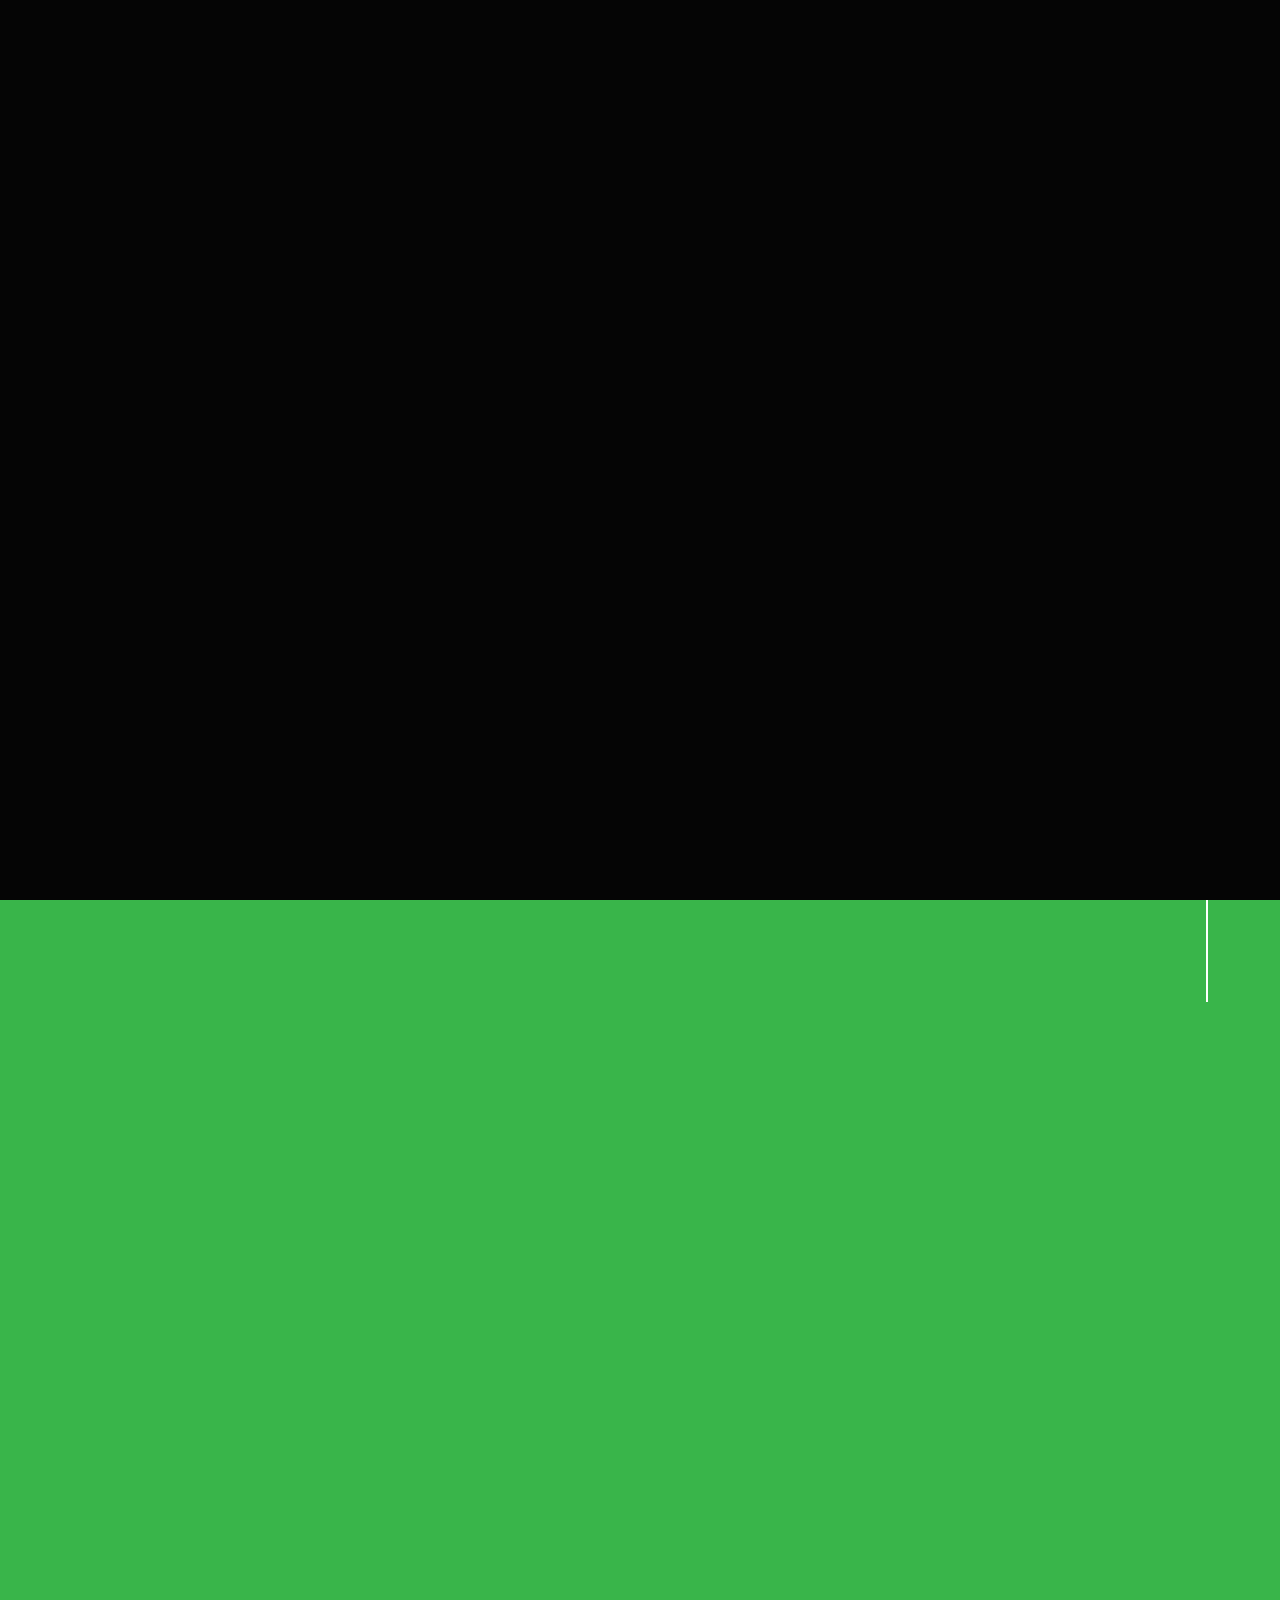
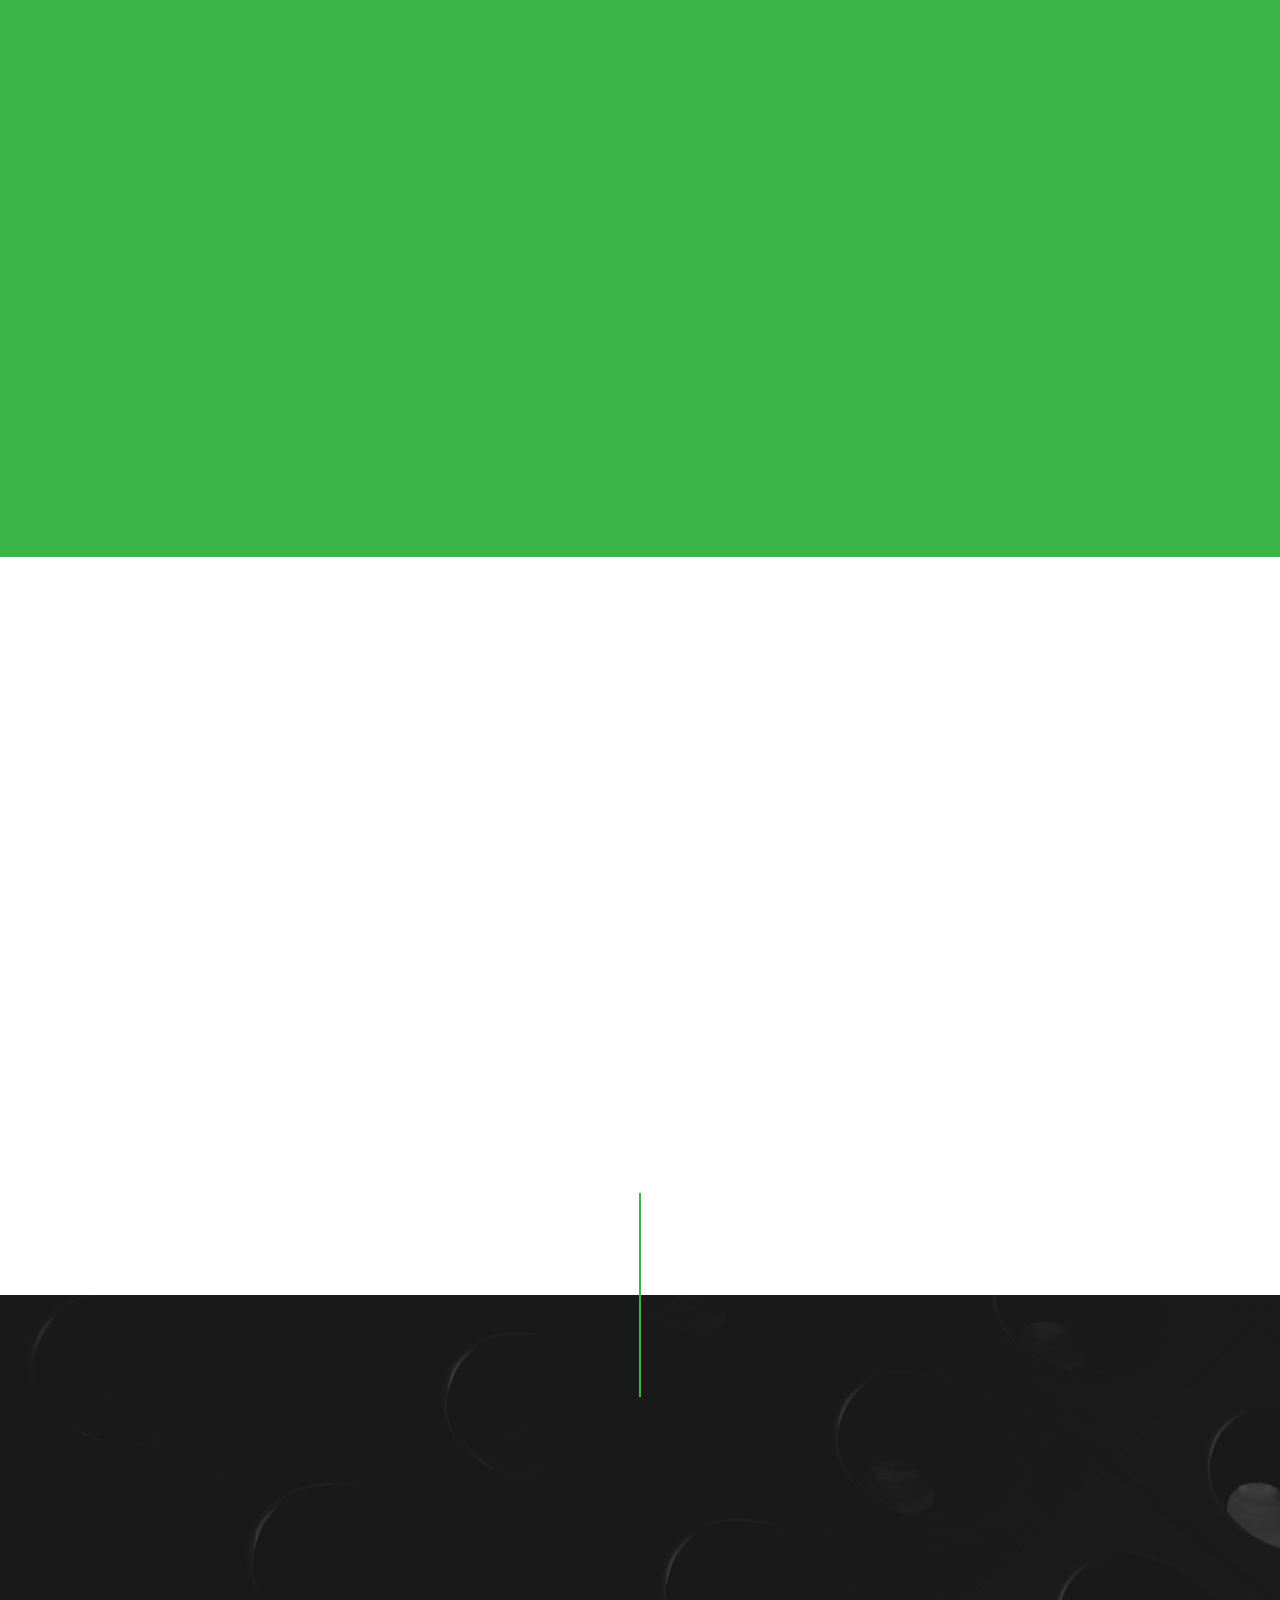
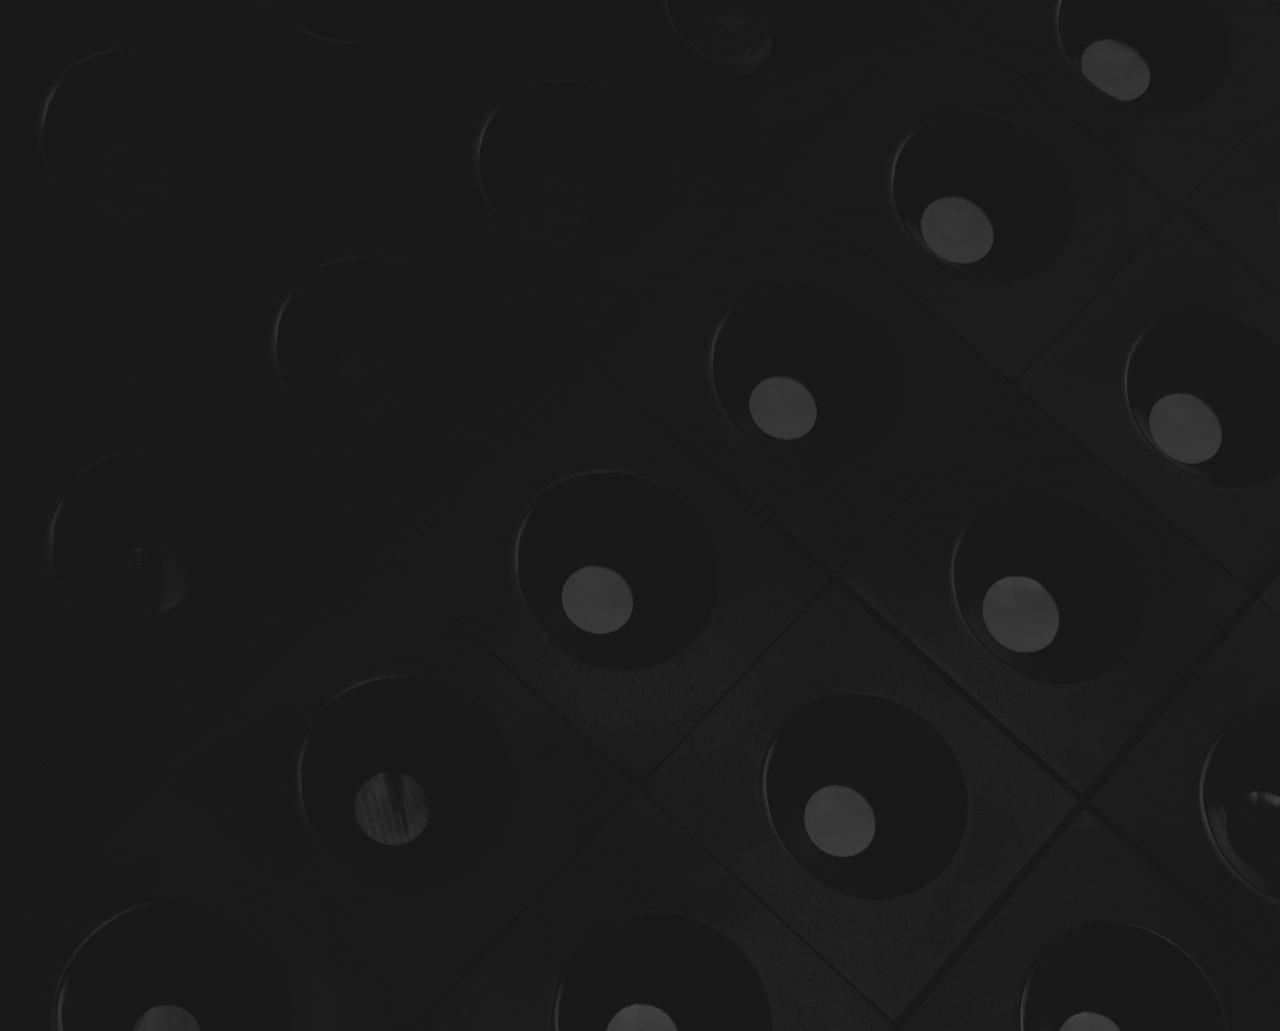
==== commit abe44e1c: "Updated content" ====
--- a/index.html
+++ b/index.html
@@ -161,10 +161,23 @@
         <div class="row about-desc" data-aos="fade-up">
             <div class="col-full">
                 <p>
-                Personal Life: I can solve a Rubik's Cube in three minutes. I'm a super active person, I alwasy have to be doing something. I practice Muay Thai and Jiu Jitus four times a week. I've been enjoying the sun and sand living in San Diego for the last 5 years. On the weekends you can find me scuba diving in La Jolla, paddleboarding in Mission Bay or surfing near my apartment in PB.</p>
+                Personal Life:
+                </p> 
+
+                <p>I can solve a Rubik's Cube in three minutes. I'm a super active person, I always have to be doing something. I practice Muay Thai and Jiu Jitsu - Hiyah! I've been enjoying the sun and sand living in San Diego for the last 5 years. On the weekends you can find me scuba diving in La Jolla, paddleboarding in Mission Bay or surfing near my apartment in PB.
+                </p>
 
                 <p>
-                Professional Life: I graduated with my degree in Biology from New Mexico State University in 2012. I've been paying the bills wokring in sales since then, but have pursued a growing pasison for programming and web design over the last three years. When I'm not doing data analysis and writing mahcine learning code, I'm creating website designs and learning as much about front end web development as I can. My immediate goal is to master front-end development then begin working on back-end!
+                Professional Life:
+                </p> 
+
+                <p>
+                I graduated with my degree in Biology from New Mexico State University in 2012. I've been paying the bills as a sales professional since then, but have pursued a growing passion for data analysis and web design over the last three years. When I'm not doing data analysis and writing machine learning code, I'm creating website designs and mastering my understanding of front end web development. My immediate goal is to master front-end development then begin working on back-end!
+                </p>
+
+                <P>Projects:</P>
+                <p>You can find my GitHub repositories of all of my projects here:
+                    <a href="https://github.com/wcaisido1855/Projects" target="_blank">https://github.com/wcaisido1855/Projects</a>
                 </p>
             </div>
         </div> <!-- end about-desc -->
@@ -221,7 +234,7 @@
         <div class="row section-header" data-aos="fade-up">
             <div class="col-full">
                 <h3 class="subhead">Contact Me</h3>
-                <h1 class="display-2 display-2--light">Send me a message to talk to talk baout hiring me or invite me out for a beer!</h1>
+                <h1 class="display-2 display-2--light">Send me a message to talk to talk about working together or invite me out for a beer!</h1>
             </div>
         </div>
 
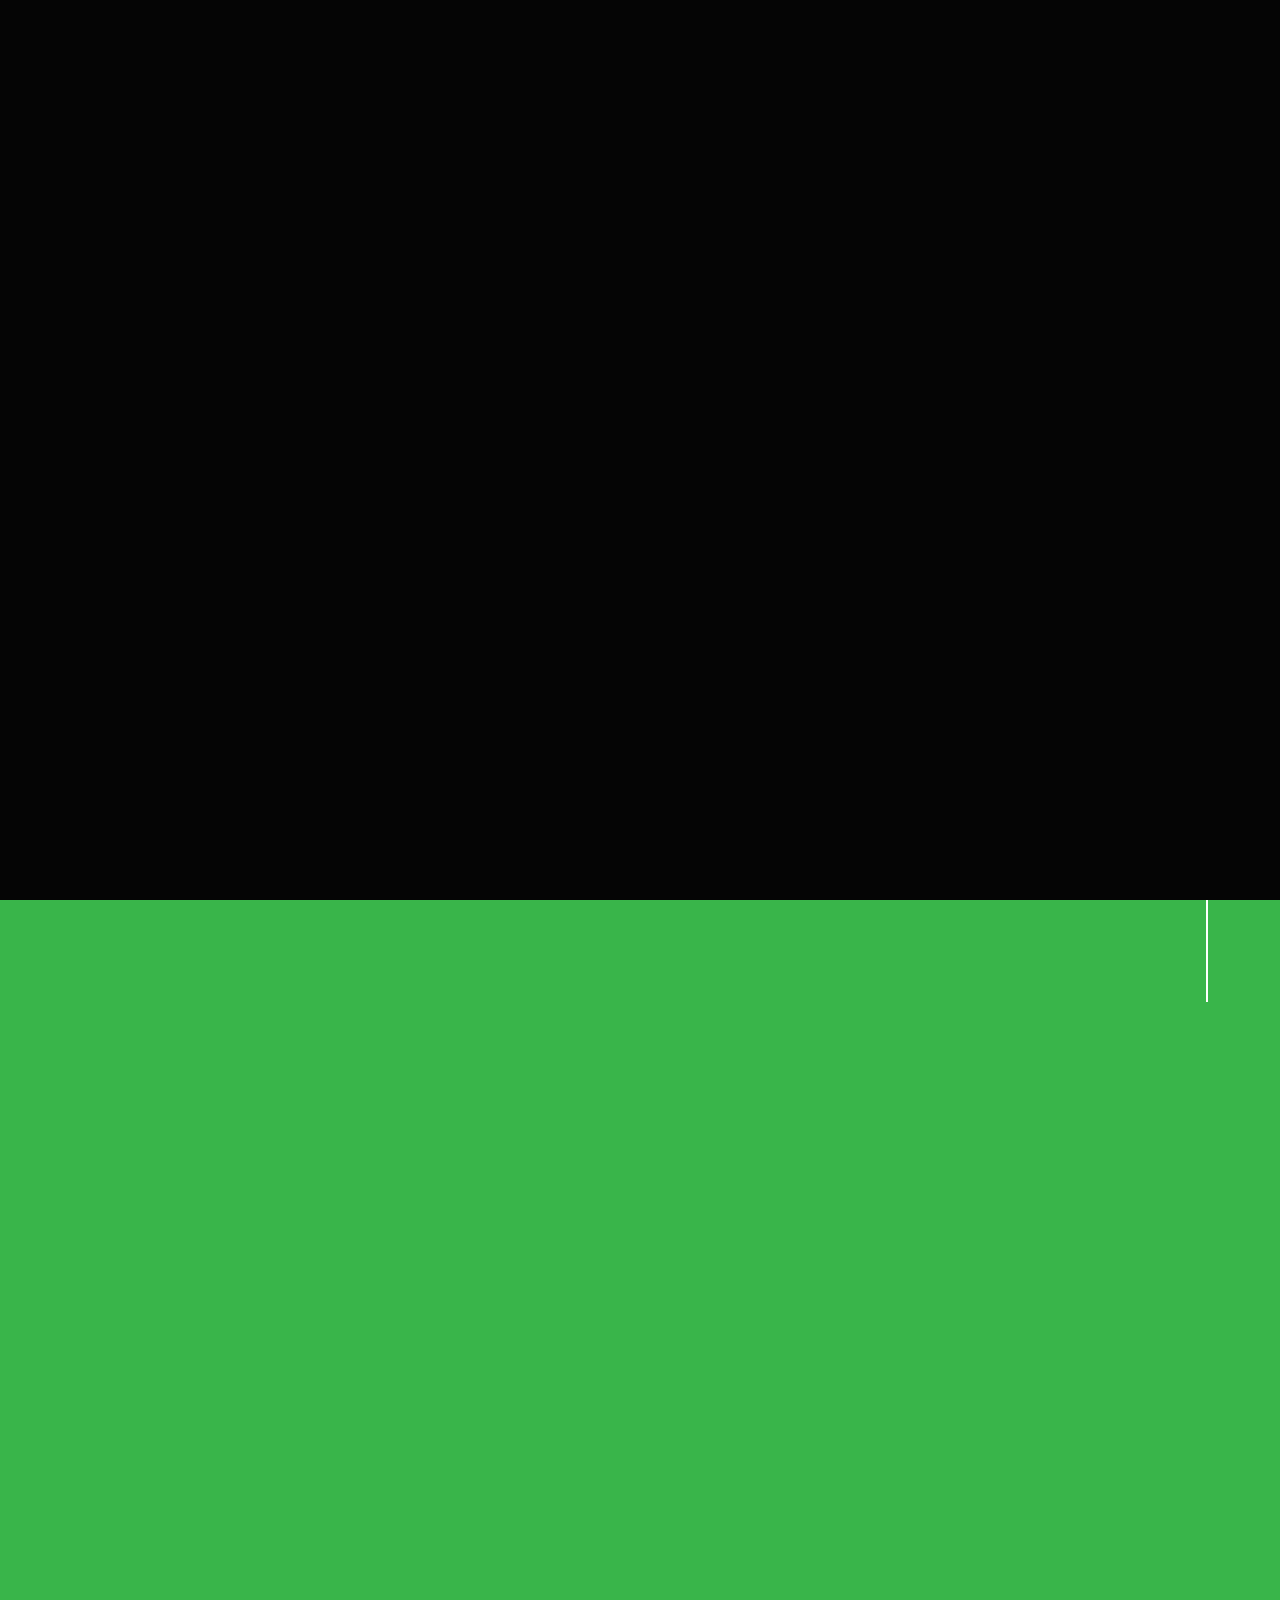
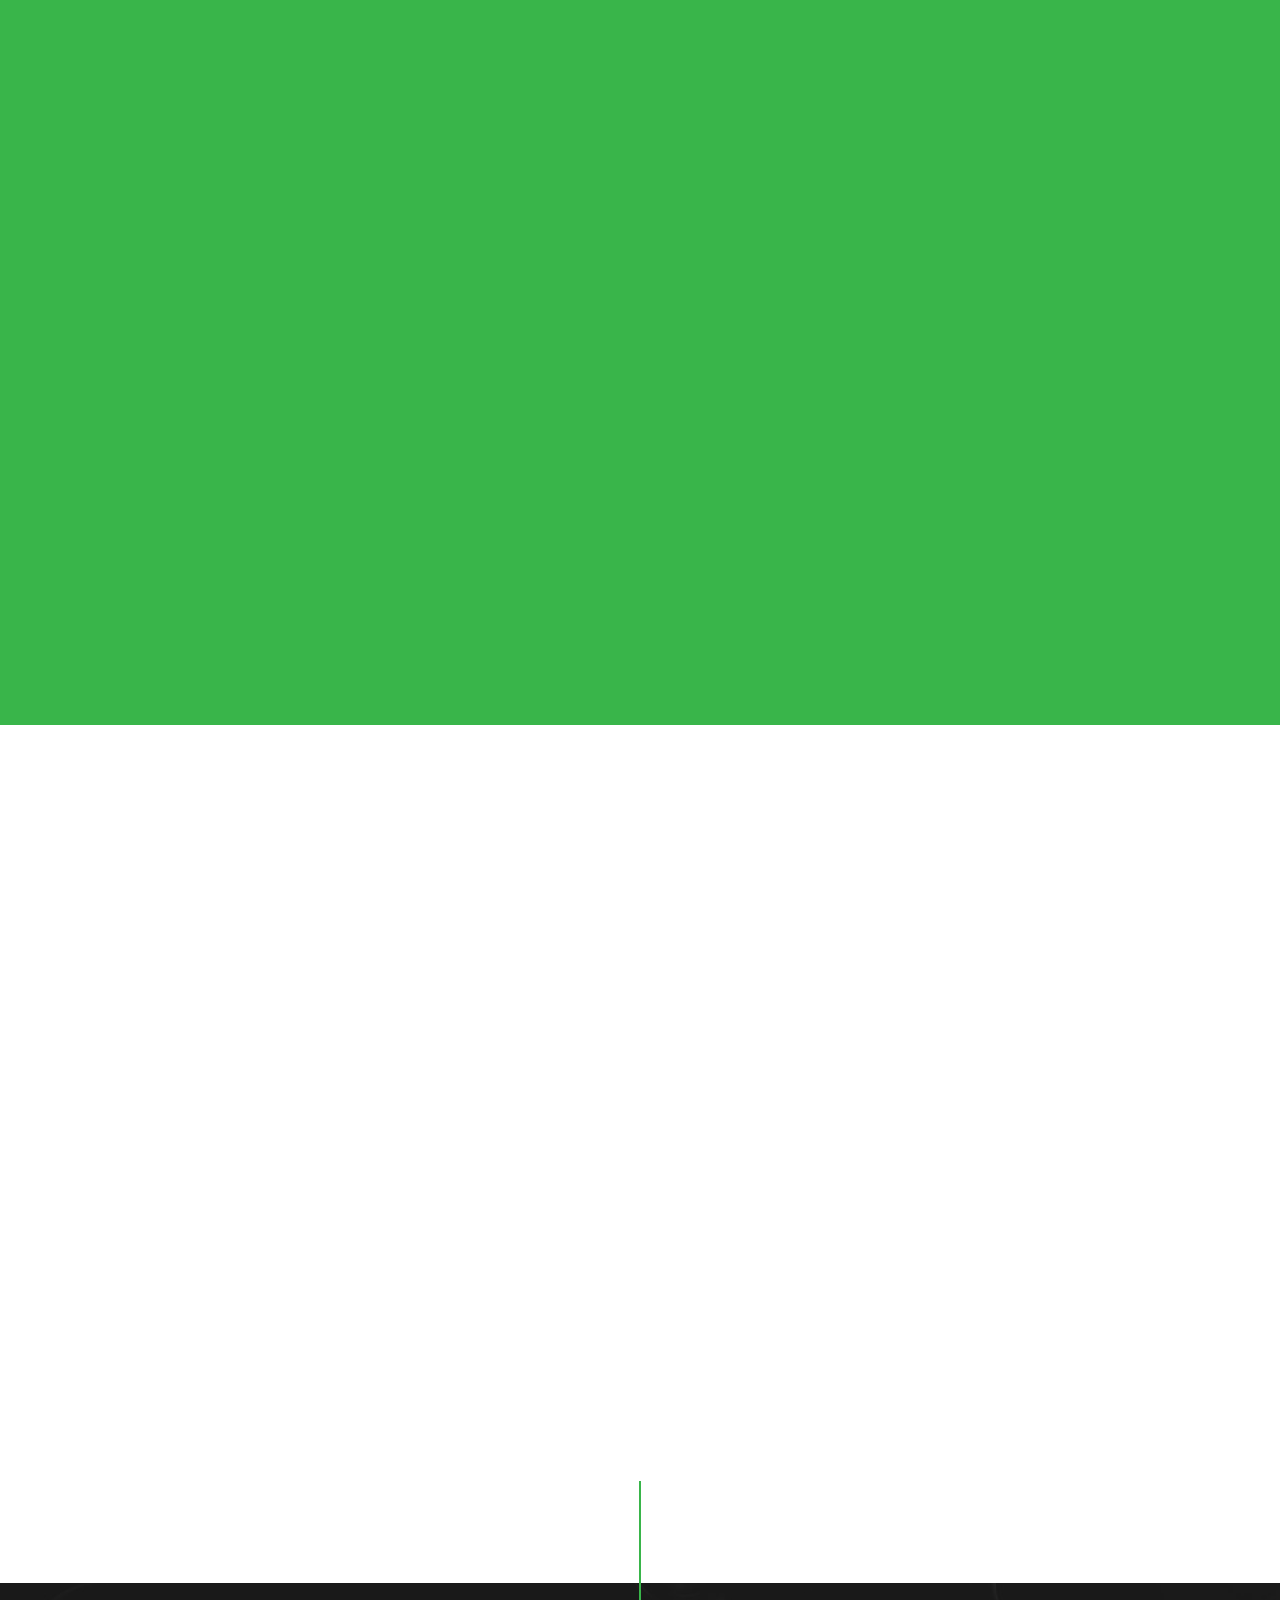
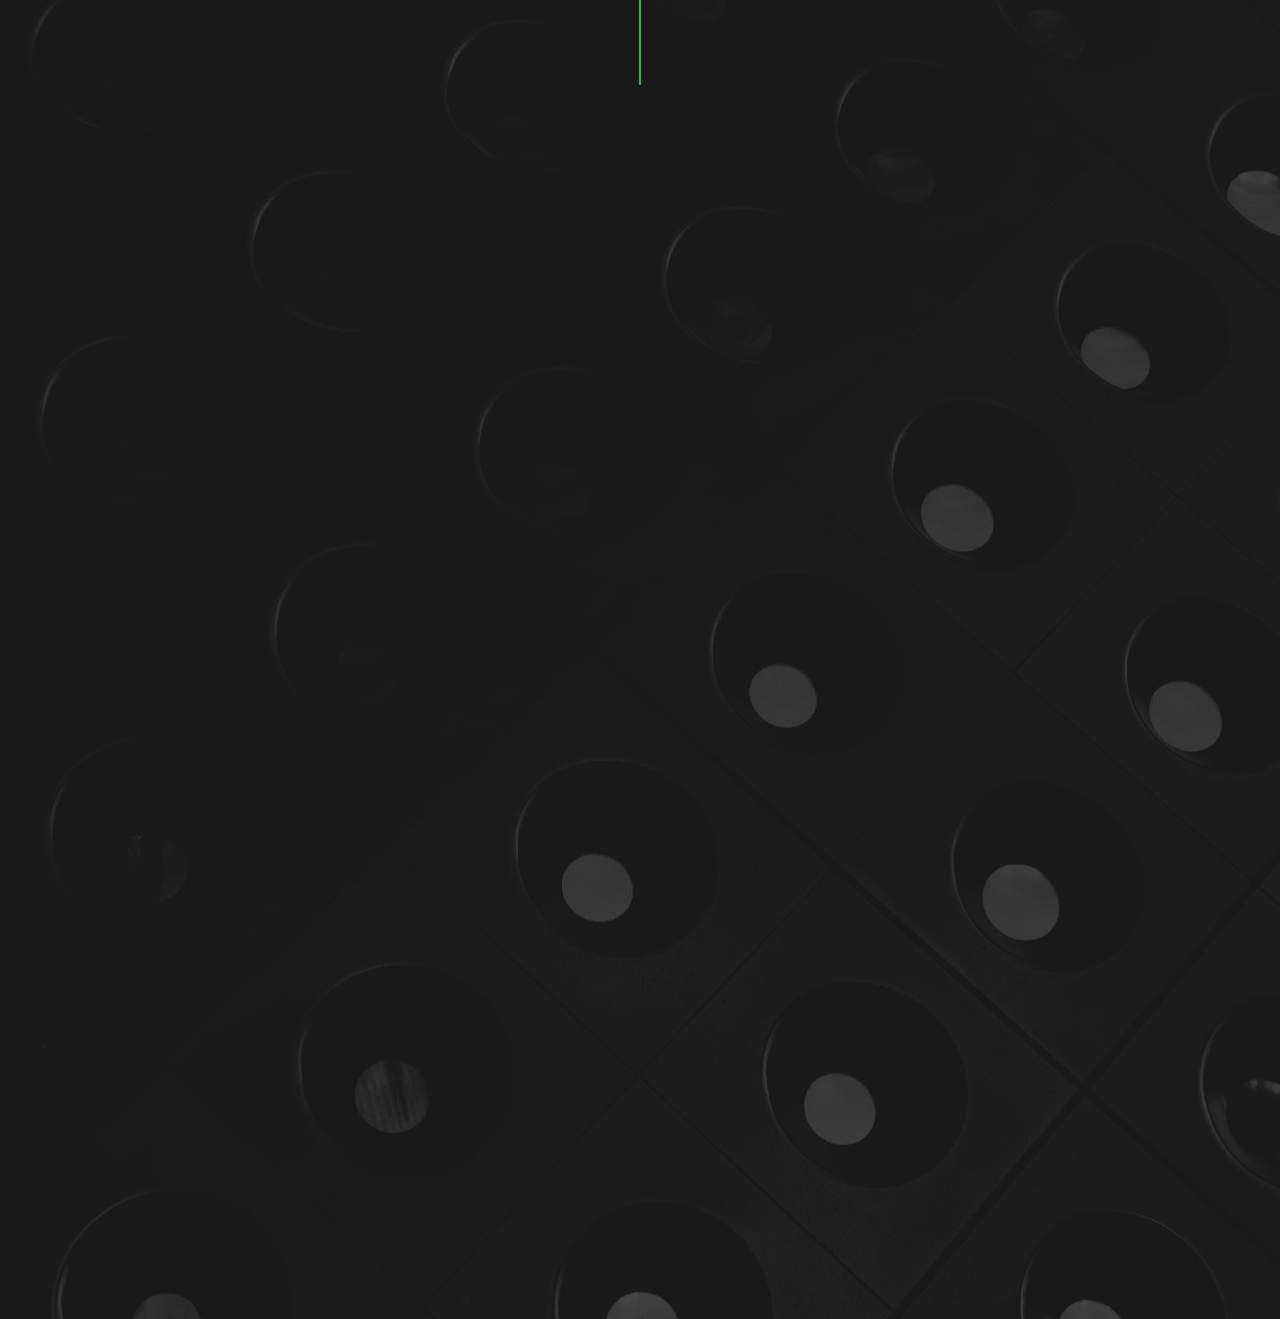
==== commit 54ba7575: "change" ====
--- a/index.html
+++ b/index.html
@@ -111,9 +111,9 @@
                     <a href="#about" class="smoothscroll btn btn--stroke">
                         More About Me
                     </a>
-                    <a href="" class="smoothscroll btn btn--stroke">
-                        Download Resume
-                    </a>
+
+                    <a href="https://docs.google.com/document/d/1j1mxRP_oxeVzJZmtpybZAWVuB8HvaKQZV5gj5GvUGTY/edit" class="smoothscroll btn btn--stroke">Download Resume</a>
+
                 </div>
 
             </div>
@@ -172,13 +172,14 @@
                 </p> 
 
                 <p>
-                I graduated with my degree in Biology from New Mexico State University in 2012. I've been paying the bills as a sales professional since then, but have pursued a growing passion for data analysis and web design over the last three years. When I'm not doing data analysis and writing machine learning code, I'm creating website designs and mastering my understanding of front end web development. My immediate goal is to master front-end development then begin working on back-end!
+                I graduated with my degree in Biology from New Mexico State University in 2012. I've been paying the bills as a sales professional since then, but have pursued a growing passion for data analysis and web design over the last three years. In addition to my day job, I'm also a Manager at a Tech Start-Up a few friends and I got together and formed where, I wear a bunch of hats. When I'm not doing data analysis and writing machine learning code, I'm creating website designs and mastering my understanding of front end web development. My immediate goal is to master front-end development including the React and Angular frameworks, then learn more about connecting back-end technologies such as PHP/Node.js, Apache/Express, and MySQL/ NoSQL to create fully dynamic websites! 
                 </p>
 
                 <P>Projects:</P>
                 <p>You can find my GitHub repositories of all of my projects here:
                     <a href="https://github.com/wcaisido1855/Projects" target="_blank">https://github.com/wcaisido1855/Projects</a>
                 </p>
+
             </div>
         </div> <!-- end about-desc -->
 
@@ -206,8 +207,16 @@
                 </div>
                 <div class="service-text">
                     <h3 class="h2">Web Design</h3>
-                    <p>I create beautiful custom, SEO optimizd websites (Such as this one!) using HTML5, CSS, JavaScript and the Bootstrap Framework
+                    <p>I create beautiful custom, SEO optimizd websites using HTML5, CSS, JavaScript and the Bootstrap Framework. 
                     </p>
+
+                <p>Example: 
+                    <p>
+                        <a href="https://github.com/wcaisido1855/Projects/blob/master/Capstone%20Project/Final%20Project/Capstone%20Project%20copy.pdf" target="_blank">This site!</a>
+                    </p>
+                </p>
+
+
                 </div>
             </div>
     
@@ -216,13 +225,21 @@
                 <div class="service-text">
                     <h3 class="h2">Analytics</h3>
                     <p>I create custom data solutions using machine learning and statistical analysis for my clients using R and Python.
+
+                <p>Here's the report for my biggest Data project to date: 
+                    <p>
+                        <a href="https://github.com/wcaisido1855/Projects/blob/master/Capstone%20Project/Final%20Project/Capstone%20Project%20copy.pdf" target="_blank">A Data Driven Approach for Investing in P2P Lending Platforms</a>
                     </p>
+                </p>
+
                 </div>
             </div>
 
         </div> <!-- end services-list -->
 
     </section> <!-- end s-services -->
+
+
 
     <!-- contact
     ================================================== -->
@@ -244,7 +261,7 @@
 
                 <h3 class="h6">Send Me A Message</h3>
 
-                <form name="contactForm" id="contactForm" method="post" action="" novalidate="novalidate">
+                <form name="contactForm" id="contactForm" method="post" action="https://formspree.io/wcaisido1855@gmail.com" novalidate="novalidate">
                     <fieldset>
     
                     <div class="form-field">
@@ -303,7 +320,7 @@
                     <div class="cinfo">
                         <h5>Email Me At</h5>
                         <p>
-                            wcaisido1855@gmail.com<br>
+                           <a href="mailto:wcaisido1855@gmail.com">wcaisido1855@gmail.com<br></a> 
                         </p>
                     </div>
 
@@ -334,8 +351,6 @@
     </section> <!-- end s-contact -->
 
 
-   
-
 
     <!-- photoswipe background
     ================================================== -->
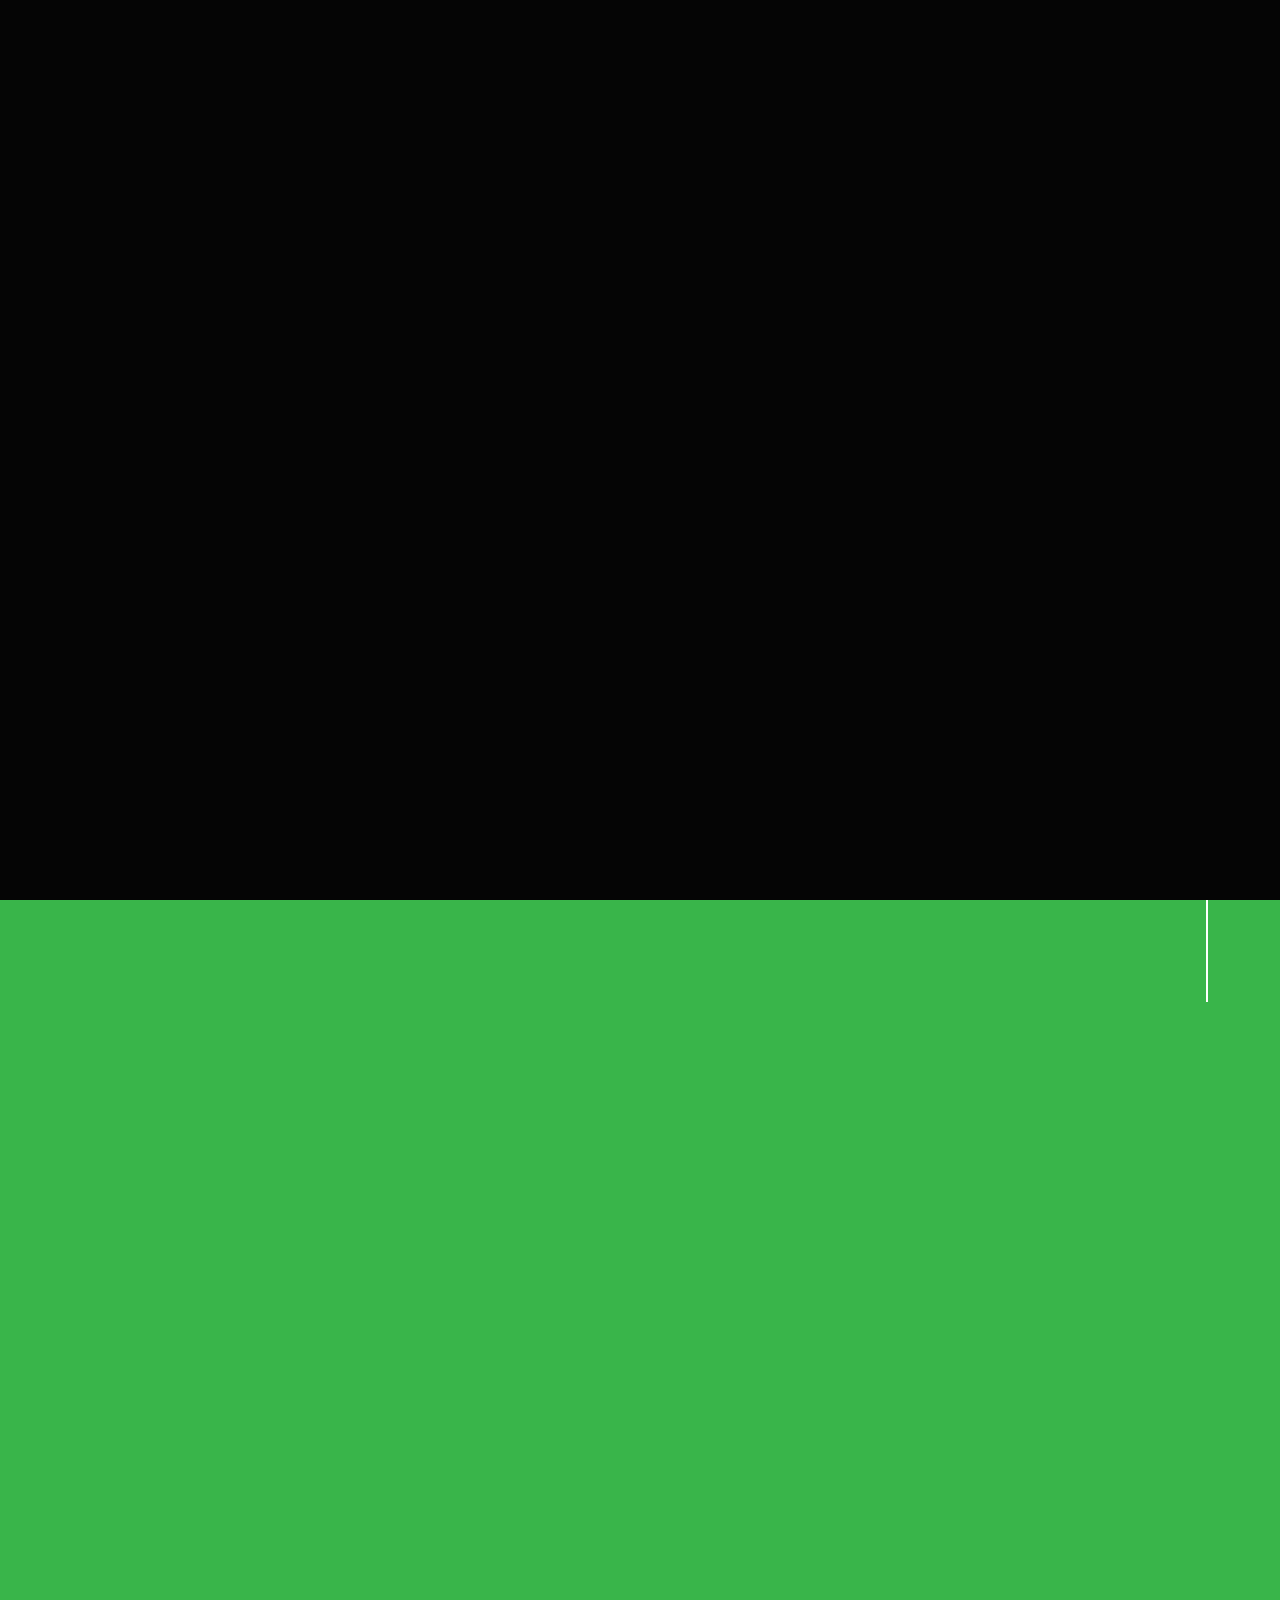
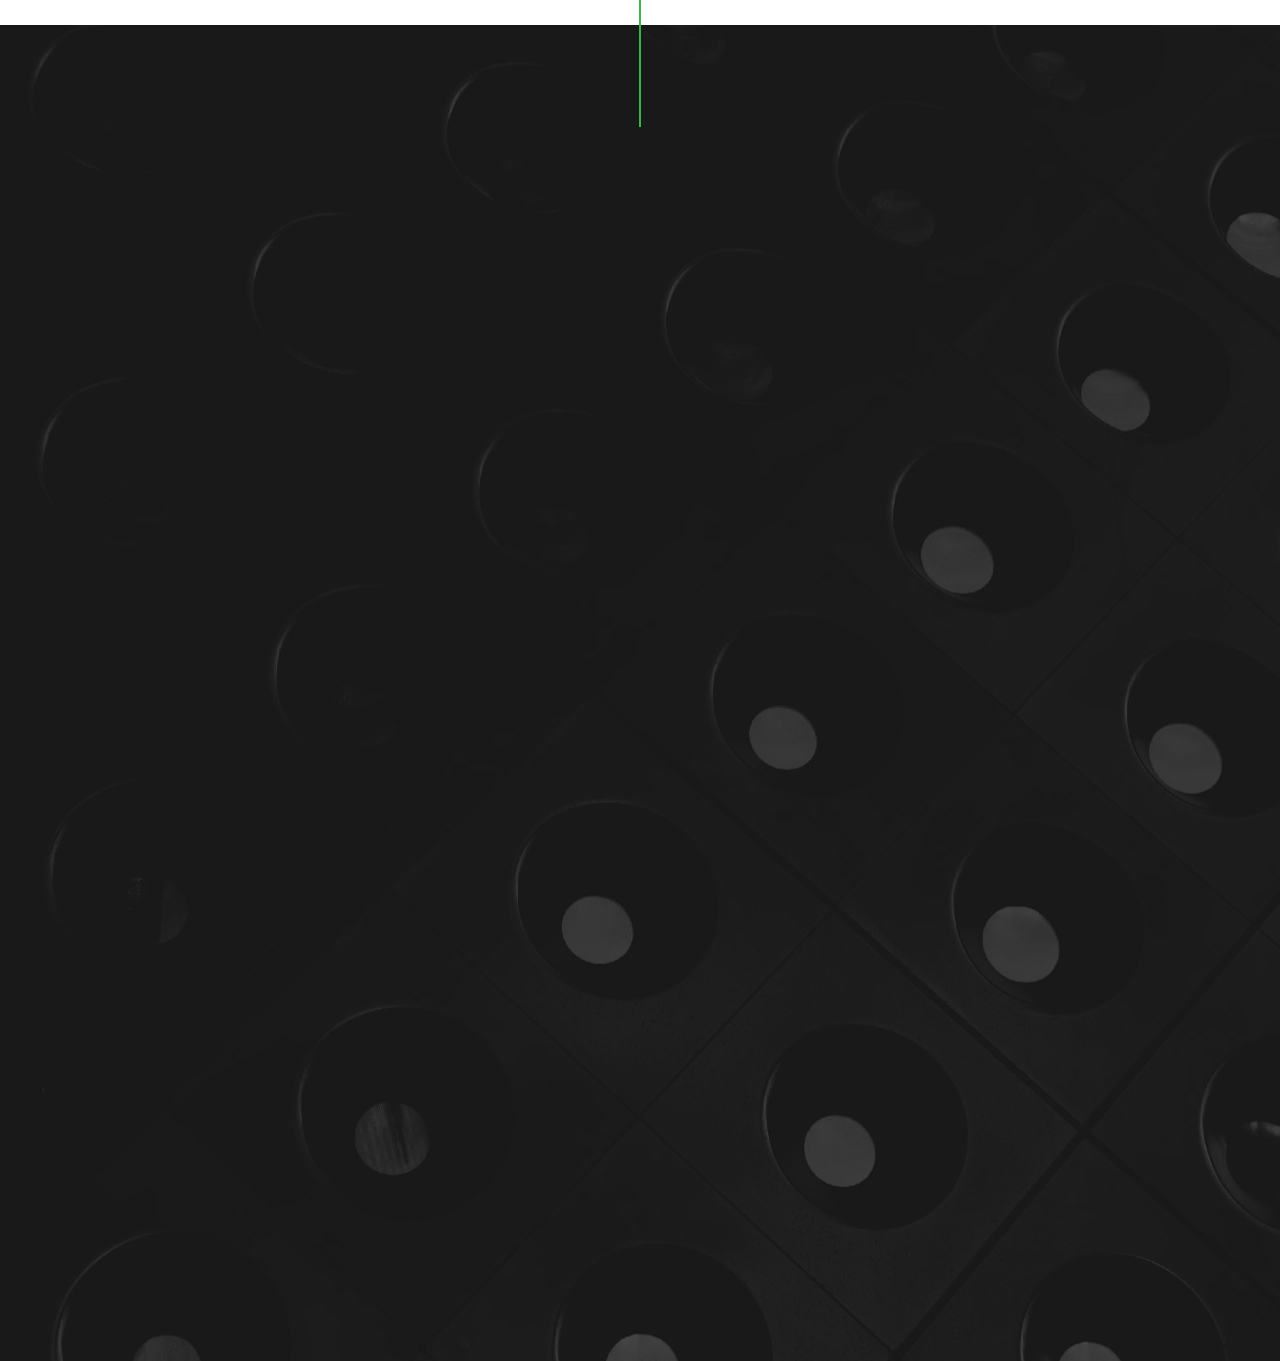
==== commit 22615e5b: "updated content" ====
--- a/index.html
+++ b/index.html
@@ -172,7 +172,7 @@
                 </p> 
 
                 <p>
-                I graduated with my degree in Biology from New Mexico State University in 2012. I've been paying the bills as a sales professional since then, but have pursued a growing passion for data analysis and web design over the last three years. In addition to my day job, I'm also a Manager at a Tech Start-Up a few friends and I got together and formed where, I wear a bunch of hats. When I'm not doing data analysis and writing machine learning code, I'm creating website designs and mastering my understanding of front end web development. My immediate goal is to master front-end development including the React and Angular frameworks, then learn more about connecting back-end technologies such as PHP/Node.js, Apache/Express, and MySQL/ NoSQL to create fully dynamic websites! 
+                I graduated with my degree in Biology from New Mexico State University in 2012. I've been paying the bills as a sales professional since then, but have pursued a growing passion for data analysis and web design over the last three years. In addition to my day job, I'm also a Manager at a Tech Start-Up a few friends and I got together and formed where I wear a bunch of hats - from data project manager and web developer for my clients to recruiting for our company. When I'm not doing data analysis and writing machine learning code, I'm creating website designs and mastering my understanding of front end web development. My immediate goal is to master front-end development including the React and Angular frameworks, then learn more about connecting back-end technologies such as PHP/Node.js, Apache/Express, and MySQL/ NoSQL to create fully dynamic websites! 
                 </p>
 
                 <P>Projects:</P>
@@ -212,7 +212,7 @@
 
                 <p>Example: 
                     <p>
-                        <a href="https://github.com/wcaisido1855/Projects/blob/master/Capstone%20Project/Final%20Project/Capstone%20Project%20copy.pdf" target="_blank">This site!</a>
+                        <a href="https://wcaisido1855.github.io/Will-Caisido-Personal-Portfolio/" target="_blank">This site you're on right now</a>
                     </p>
                 </p>
 
